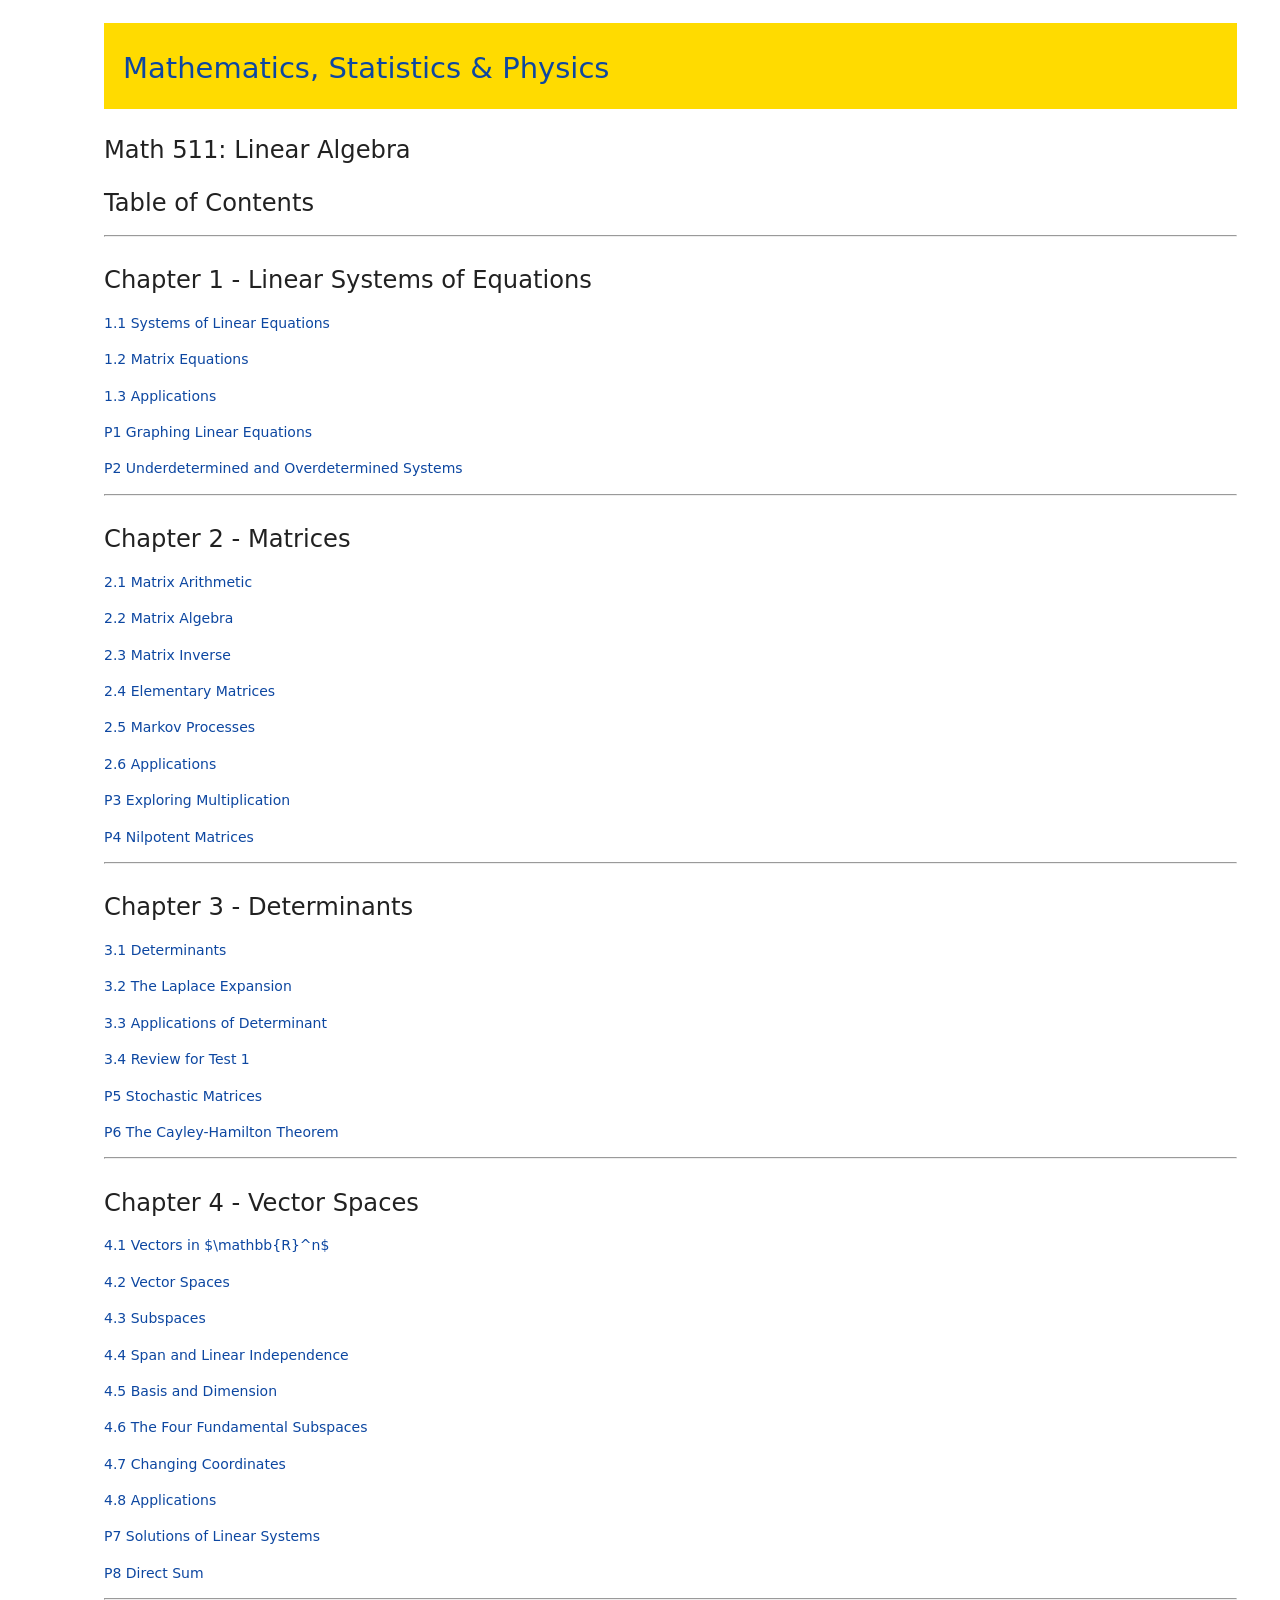
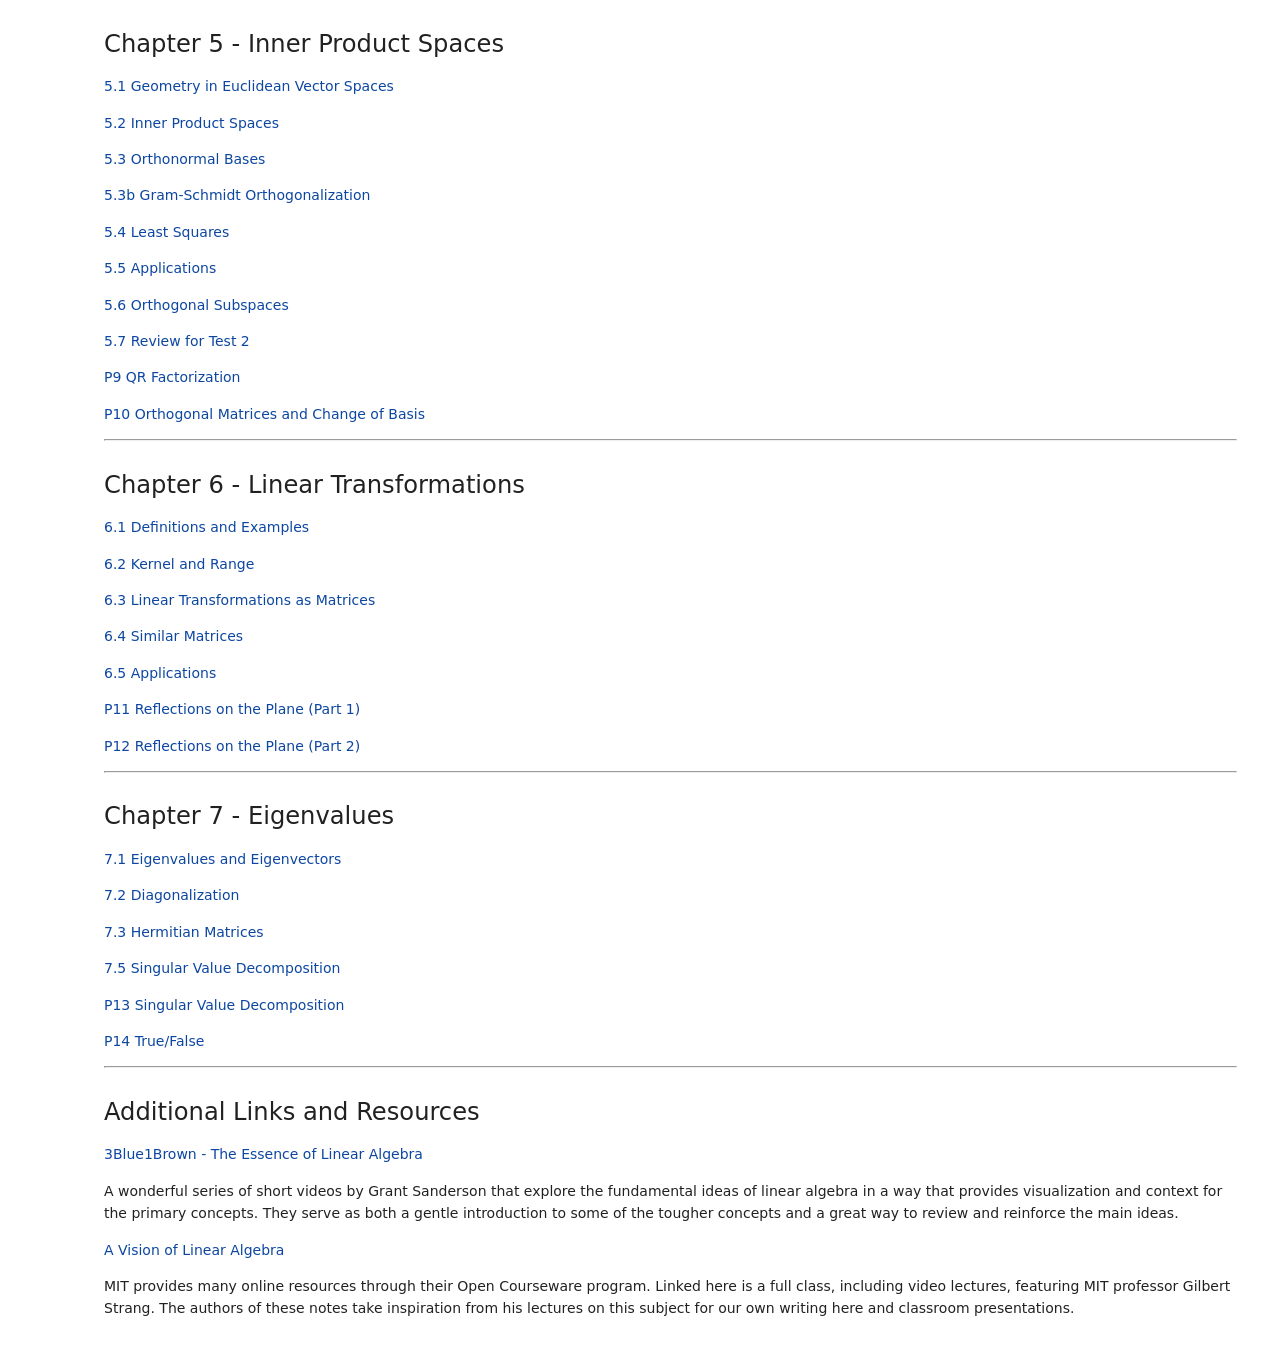
==== index.html @ b537727c "Add rendered table of contents as site landing page" ====
<!DOCTYPE html>

<html lang="en">
<head><meta charset="utf-8"/>
<meta content="width=device-width, initial-scale=1.0" name="viewport"/>
<title>TableOfContents</title><script src="https://cdnjs.cloudflare.com/ajax/libs/require.js/2.1.10/require.min.js"></script>
<link href="https://fonts.googleapis.com/css2?family=Roboto:wght@400;700&amp;family=Titillium+Web:wght@300;400;600;700&amp;display=swap" rel="stylesheet"/>
<style type="text/css">
  /* Gold banner for div.head section markers.
     Color is Shocker Yellow (PANTONE 116C, #FFDB00) from the WSU brand palette. */
  div.head {
    background-color: #FFDB00;
    border-color:     #FFDB00;
    border-left: 5px solid #FFDB00;
    padding: 1em;
  }

  /* Titillium Web for rendered Markdown content. Code stays monospace. */
  .jp-RenderedMarkdown {
    font-family: "Titillium Web", sans-serif;
  }
</style>
<style type="text/css">
    pre { line-height: 125%; }
td.linenos .normal { color: inherit; background-color: transparent; padding-left: 5px; padding-right: 5px; }
span.linenos { color: inherit; background-color: transparent; padding-left: 5px; padding-right: 5px; }
td.linenos .special { color: #000000; background-color: #ffffc0; padding-left: 5px; padding-right: 5px; }
span.linenos.special { color: #000000; background-color: #ffffc0; padding-left: 5px; padding-right: 5px; }
.highlight .hll { background-color: var(--jp-cell-editor-active-background) }
.highlight { background: var(--jp-cell-editor-background); color: var(--jp-mirror-editor-variable-color) }
.highlight .c { color: var(--jp-mirror-editor-comment-color); font-style: italic } /* Comment */
.highlight .err { color: var(--jp-mirror-editor-error-color) } /* Error */
.highlight .k { color: var(--jp-mirror-editor-keyword-color); font-weight: bold } /* Keyword */
.highlight .o { color: var(--jp-mirror-editor-operator-color); font-weight: bold } /* Operator */
.highlight .p { color: var(--jp-mirror-editor-punctuation-color) } /* Punctuation */
.highlight .ch { color: var(--jp-mirror-editor-comment-color); font-style: italic } /* Comment.Hashbang */
.highlight .cm { color: var(--jp-mirror-editor-comment-color); font-style: italic } /* Comment.Multiline */
.highlight .cp { color: var(--jp-mirror-editor-comment-color); font-style: italic } /* Comment.Preproc */
.highlight .cpf { color: var(--jp-mirror-editor-comment-color); font-style: italic } /* Comment.PreprocFile */
.highlight .c1 { color: var(--jp-mirror-editor-comment-color); font-style: italic } /* Comment.Single */
.highlight .cs { color: var(--jp-mirror-editor-comment-color); font-style: italic } /* Comment.Special */
.highlight .kc { color: var(--jp-mirror-editor-keyword-color); font-weight: bold } /* Keyword.Constant */
.highlight .kd { color: var(--jp-mirror-editor-keyword-color); font-weight: bold } /* Keyword.Declaration */
.highlight .kn { color: var(--jp-mirror-editor-keyword-color); font-weight: bold } /* Keyword.Namespace */
.highlight .kp { color: var(--jp-mirror-editor-keyword-color); font-weight: bold } /* Keyword.Pseudo */
.highlight .kr { color: var(--jp-mirror-editor-keyword-color); font-weight: bold } /* Keyword.Reserved */
.highlight .kt { color: var(--jp-mirror-editor-keyword-color); font-weight: bold } /* Keyword.Type */
.highlight .m { color: var(--jp-mirror-editor-number-color) } /* Literal.Number */
.highlight .s { color: var(--jp-mirror-editor-string-color) } /* Literal.String */
.highlight .ow { color: var(--jp-mirror-editor-operator-color); font-weight: bold } /* Operator.Word */
.highlight .pm { color: var(--jp-mirror-editor-punctuation-color) } /* Punctuation.Marker */
.highlight .w { color: var(--jp-mirror-editor-variable-color) } /* Text.Whitespace */
.highlight .mb { color: var(--jp-mirror-editor-number-color) } /* Literal.Number.Bin */
.highlight .mf { color: var(--jp-mirror-editor-number-color) } /* Literal.Number.Float */
.highlight .mh { color: var(--jp-mirror-editor-number-color) } /* Literal.Number.Hex */
.highlight .mi { color: var(--jp-mirror-editor-number-color) } /* Literal.Number.Integer */
.highlight .mo { color: var(--jp-mirror-editor-number-color) } /* Literal.Number.Oct */
.highlight .sa { color: var(--jp-mirror-editor-string-color) } /* Literal.String.Affix */
.highlight .sb { color: var(--jp-mirror-editor-string-color) } /* Literal.String.Backtick */
.highlight .sc { color: var(--jp-mirror-editor-string-color) } /* Literal.String.Char */
.highlight .dl { color: var(--jp-mirror-editor-string-color) } /* Literal.String.Delimiter */
.highlight .sd { color: var(--jp-mirror-editor-string-color) } /* Literal.String.Doc */
.highlight .s2 { color: var(--jp-mirror-editor-string-color) } /* Literal.String.Double */
.highlight .se { color: var(--jp-mirror-editor-string-color) } /* Literal.String.Escape */
.highlight .sh { color: var(--jp-mirror-editor-string-color) } /* Literal.String.Heredoc */
.highlight .si { color: var(--jp-mirror-editor-string-color) } /* Literal.String.Interpol */
.highlight .sx { color: var(--jp-mirror-editor-string-color) } /* Literal.String.Other */
.highlight .sr { color: var(--jp-mirror-editor-string-color) } /* Literal.String.Regex */
.highlight .s1 { color: var(--jp-mirror-editor-string-color) } /* Literal.String.Single */
.highlight .ss { color: var(--jp-mirror-editor-string-color) } /* Literal.String.Symbol */
.highlight .il { color: var(--jp-mirror-editor-number-color) } /* Literal.Number.Integer.Long */
  </style>
<style type="text/css">
    /* WSU Math 511 — JupyterLab customizations.

   Loaded when JupyterLab is launched with --custom-css
   (or with c.LabApp.custom_css = True in jupyter_lab_config.py).

   Replaces the old Jupyter Notebook 5/6 custom.css.
   Authors: William Ingle, with Nathan Thompson.

   Reference: WSU brand standards.
     https://www.wichita.edu/services/strategic_communications/brand_standards/colors_and_fonts.php
*/

/* WSU web fonts (per brand standards). Roboto is imported for future use;
   Titillium Web is applied below to rendered Markdown content. */
@import url("https://fonts.googleapis.com/css2?family=Roboto:wght@400;700&family=Titillium+Web:wght@300;400;600;700&display=swap");

/* Gold banner for div.head section markers in Markdown cells.
   Color is Shocker Yellow (PANTONE 116C, #FFDB00) from the WSU brand palette. */
div.head {
    background-color: #FFDB00;
    border-color:     #FFDB00;
    border-left: 5px solid #FFDB00;
    padding: 1em;
}

/* Use Titillium Web for rendered Markdown text in notebook cells.
   Code cells, the Lab UI chrome, toolbars, and file browser stay in
   Lab's default fonts. */
.jp-RenderedMarkdown {
    font-family: "Titillium Web", sans-serif;
}

  </style>
<style type="text/css">
/*-----------------------------------------------------------------------------
| Copyright (c) Jupyter Development Team.
| Distributed under the terms of the Modified BSD License.
|----------------------------------------------------------------------------*/

/*
 * Mozilla scrollbar styling
 */

/* use standard opaque scrollbars for most nodes */
[data-jp-theme-scrollbars='true'] {
  scrollbar-color: rgb(var(--jp-scrollbar-thumb-color))
    var(--jp-scrollbar-background-color);
}

/* for code nodes, use a transparent style of scrollbar. These selectors
 * will match lower in the tree, and so will override the above */
[data-jp-theme-scrollbars='true'] .CodeMirror-hscrollbar,
[data-jp-theme-scrollbars='true'] .CodeMirror-vscrollbar {
  scrollbar-color: rgba(var(--jp-scrollbar-thumb-color), 0.5) transparent;
}

/* tiny scrollbar */

.jp-scrollbar-tiny {
  scrollbar-color: rgba(var(--jp-scrollbar-thumb-color), 0.5) transparent;
  scrollbar-width: thin;
}

/* tiny scrollbar */

.jp-scrollbar-tiny::-webkit-scrollbar,
.jp-scrollbar-tiny::-webkit-scrollbar-corner {
  background-color: transparent;
  height: 4px;
  width: 4px;
}

.jp-scrollbar-tiny::-webkit-scrollbar-thumb {
  background: rgba(var(--jp-scrollbar-thumb-color), 0.5);
}

.jp-scrollbar-tiny::-webkit-scrollbar-track:horizontal {
  border-left: 0 solid transparent;
  border-right: 0 solid transparent;
}

.jp-scrollbar-tiny::-webkit-scrollbar-track:vertical {
  border-top: 0 solid transparent;
  border-bottom: 0 solid transparent;
}

/*
 * Lumino
 */

.lm-ScrollBar[data-orientation='horizontal'] {
  min-height: 16px;
  max-height: 16px;
  min-width: 45px;
  border-top: 1px solid #a0a0a0;
}

.lm-ScrollBar[data-orientation='vertical'] {
  min-width: 16px;
  max-width: 16px;
  min-height: 45px;
  border-left: 1px solid #a0a0a0;
}

.lm-ScrollBar-button {
  background-color: #f0f0f0;
  background-position: center center;
  min-height: 15px;
  max-height: 15px;
  min-width: 15px;
  max-width: 15px;
}

.lm-ScrollBar-button:hover {
  background-color: #dadada;
}

.lm-ScrollBar-button.lm-mod-active {
  background-color: #cdcdcd;
}

.lm-ScrollBar-track {
  background: #f0f0f0;
}

.lm-ScrollBar-thumb {
  background: #cdcdcd;
}

.lm-ScrollBar-thumb:hover {
  background: #bababa;
}

.lm-ScrollBar-thumb.lm-mod-active {
  background: #a0a0a0;
}

.lm-ScrollBar[data-orientation='horizontal'] .lm-ScrollBar-thumb {
  height: 100%;
  min-width: 15px;
  border-left: 1px solid #a0a0a0;
  border-right: 1px solid #a0a0a0;
}

.lm-ScrollBar[data-orientation='vertical'] .lm-ScrollBar-thumb {
  width: 100%;
  min-height: 15px;
  border-top: 1px solid #a0a0a0;
  border-bottom: 1px solid #a0a0a0;
}

.lm-ScrollBar[data-orientation='horizontal']
  .lm-ScrollBar-button[data-action='decrement'] {
  background-image: var(--jp-icon-caret-left);
  background-size: 17px;
}

.lm-ScrollBar[data-orientation='horizontal']
  .lm-ScrollBar-button[data-action='increment'] {
  background-image: var(--jp-icon-caret-right);
  background-size: 17px;
}

.lm-ScrollBar[data-orientation='vertical']
  .lm-ScrollBar-button[data-action='decrement'] {
  background-image: var(--jp-icon-caret-up);
  background-size: 17px;
}

.lm-ScrollBar[data-orientation='vertical']
  .lm-ScrollBar-button[data-action='increment'] {
  background-image: var(--jp-icon-caret-down);
  background-size: 17px;
}

/*
 * Copyright (c) Jupyter Development Team.
 * Distributed under the terms of the Modified BSD License.
 */

/*-----------------------------------------------------------------------------
| Copyright (c) Jupyter Development Team.
| Copyright (c) 2014-2017, PhosphorJS Contributors
|
| Distributed under the terms of the BSD 3-Clause License.
|
| The full license is in the file LICENSE, distributed with this software.
|----------------------------------------------------------------------------*/

.lm-Widget {
  box-sizing: border-box;
  position: relative;
  overflow: hidden;
}

.lm-Widget.lm-mod-hidden {
  display: none !important;
}

/*
 * Copyright (c) Jupyter Development Team.
 * Distributed under the terms of the Modified BSD License.
 */

.lm-AccordionPanel[data-orientation='horizontal'] > .lm-AccordionPanel-title {
  /* Title is rotated for horizontal accordion panel using CSS */
  display: block;
  transform-origin: top left;
  transform: rotate(-90deg) translate(-100%);
}

/*
 * Copyright (c) Jupyter Development Team.
 * Distributed under the terms of the Modified BSD License.
 */

/*-----------------------------------------------------------------------------
| Copyright (c) Jupyter Development Team.
| Copyright (c) 2014-2017, PhosphorJS Contributors
|
| Distributed under the terms of the BSD 3-Clause License.
|
| The full license is in the file LICENSE, distributed with this software.
|----------------------------------------------------------------------------*/

.lm-CommandPalette {
  display: flex;
  flex-direction: column;
  -webkit-user-select: none;
  -moz-user-select: none;
  -ms-user-select: none;
  user-select: none;
}

.lm-CommandPalette-search {
  flex: 0 0 auto;
}

.lm-CommandPalette-content {
  flex: 1 1 auto;
  margin: 0;
  padding: 0;
  min-height: 0;
  overflow: auto;
  list-style-type: none;
}

.lm-CommandPalette-header {
  overflow: hidden;
  white-space: nowrap;
  text-overflow: ellipsis;
}

.lm-CommandPalette-item {
  display: flex;
  flex-direction: row;
}

.lm-CommandPalette-itemIcon {
  flex: 0 0 auto;
}

.lm-CommandPalette-itemContent {
  flex: 1 1 auto;
  overflow: hidden;
}

.lm-CommandPalette-itemShortcut {
  flex: 0 0 auto;
}

.lm-CommandPalette-itemLabel {
  overflow: hidden;
  white-space: nowrap;
  text-overflow: ellipsis;
}

.lm-close-icon {
  border: 1px solid transparent;
  background-color: transparent;
  position: absolute;
  z-index: 1;
  right: 3%;
  top: 0;
  bottom: 0;
  margin: auto;
  padding: 7px 0;
  display: none;
  vertical-align: middle;
  outline: 0;
  cursor: pointer;
}
.lm-close-icon:after {
  content: 'X';
  display: block;
  width: 15px;
  height: 15px;
  text-align: center;
  color: #000;
  font-weight: normal;
  font-size: 12px;
  cursor: pointer;
}

/*
 * Copyright (c) Jupyter Development Team.
 * Distributed under the terms of the Modified BSD License.
 */

/*-----------------------------------------------------------------------------
| Copyright (c) Jupyter Development Team.
| Copyright (c) 2014-2017, PhosphorJS Contributors
|
| Distributed under the terms of the BSD 3-Clause License.
|
| The full license is in the file LICENSE, distributed with this software.
|----------------------------------------------------------------------------*/

.lm-DockPanel {
  z-index: 0;
}

.lm-DockPanel-widget {
  z-index: 0;
}

.lm-DockPanel-tabBar {
  z-index: 1;
}

.lm-DockPanel-handle {
  z-index: 2;
}

.lm-DockPanel-handle.lm-mod-hidden {
  display: none !important;
}

.lm-DockPanel-handle:after {
  position: absolute;
  top: 0;
  left: 0;
  width: 100%;
  height: 100%;
  content: '';
}

.lm-DockPanel-handle[data-orientation='horizontal'] {
  cursor: ew-resize;
}

.lm-DockPanel-handle[data-orientation='vertical'] {
  cursor: ns-resize;
}

.lm-DockPanel-handle[data-orientation='horizontal']:after {
  left: 50%;
  min-width: 8px;
  transform: translateX(-50%);
}

.lm-DockPanel-handle[data-orientation='vertical']:after {
  top: 50%;
  min-height: 8px;
  transform: translateY(-50%);
}

.lm-DockPanel-overlay {
  z-index: 3;
  box-sizing: border-box;
  pointer-events: none;
}

.lm-DockPanel-overlay.lm-mod-hidden {
  display: none !important;
}

/*
 * Copyright (c) Jupyter Development Team.
 * Distributed under the terms of the Modified BSD License.
 */

/*-----------------------------------------------------------------------------
| Copyright (c) Jupyter Development Team.
| Copyright (c) 2014-2017, PhosphorJS Contributors
|
| Distributed under the terms of the BSD 3-Clause License.
|
| The full license is in the file LICENSE, distributed with this software.
|----------------------------------------------------------------------------*/

.lm-Menu {
  z-index: 10000;
  position: absolute;
  white-space: nowrap;
  overflow-x: hidden;
  overflow-y: auto;
  outline: none;
  -webkit-user-select: none;
  -moz-user-select: none;
  -ms-user-select: none;
  user-select: none;
}

.lm-Menu-content {
  margin: 0;
  padding: 0;
  display: table;
  list-style-type: none;
}

.lm-Menu-item {
  display: table-row;
}

.lm-Menu-item.lm-mod-hidden,
.lm-Menu-item.lm-mod-collapsed {
  display: none !important;
}

.lm-Menu-itemIcon,
.lm-Menu-itemSubmenuIcon {
  display: table-cell;
  text-align: center;
}

.lm-Menu-itemLabel {
  display: table-cell;
  text-align: left;
}

.lm-Menu-itemShortcut {
  display: table-cell;
  text-align: right;
}

/*
 * Copyright (c) Jupyter Development Team.
 * Distributed under the terms of the Modified BSD License.
 */

/*-----------------------------------------------------------------------------
| Copyright (c) Jupyter Development Team.
| Copyright (c) 2014-2017, PhosphorJS Contributors
|
| Distributed under the terms of the BSD 3-Clause License.
|
| The full license is in the file LICENSE, distributed with this software.
|----------------------------------------------------------------------------*/

.lm-MenuBar {
  outline: none;
  -webkit-user-select: none;
  -moz-user-select: none;
  -ms-user-select: none;
  user-select: none;
}

.lm-MenuBar-content {
  margin: 0;
  padding: 0;
  display: flex;
  flex-direction: row;
  list-style-type: none;
}

.lm-MenuBar-item {
  box-sizing: border-box;
}

.lm-MenuBar-itemIcon,
.lm-MenuBar-itemLabel {
  display: inline-block;
}

/*
 * Copyright (c) Jupyter Development Team.
 * Distributed under the terms of the Modified BSD License.
 */

/*-----------------------------------------------------------------------------
| Copyright (c) Jupyter Development Team.
| Copyright (c) 2014-2017, PhosphorJS Contributors
|
| Distributed under the terms of the BSD 3-Clause License.
|
| The full license is in the file LICENSE, distributed with this software.
|----------------------------------------------------------------------------*/

.lm-ScrollBar {
  display: flex;
  -webkit-user-select: none;
  -moz-user-select: none;
  -ms-user-select: none;
  user-select: none;
}

.lm-ScrollBar[data-orientation='horizontal'] {
  flex-direction: row;
}

.lm-ScrollBar[data-orientation='vertical'] {
  flex-direction: column;
}

.lm-ScrollBar-button {
  box-sizing: border-box;
  flex: 0 0 auto;
}

.lm-ScrollBar-track {
  box-sizing: border-box;
  position: relative;
  overflow: hidden;
  flex: 1 1 auto;
}

.lm-ScrollBar-thumb {
  box-sizing: border-box;
  position: absolute;
}

/*
 * Copyright (c) Jupyter Development Team.
 * Distributed under the terms of the Modified BSD License.
 */

/*-----------------------------------------------------------------------------
| Copyright (c) Jupyter Development Team.
| Copyright (c) 2014-2017, PhosphorJS Contributors
|
| Distributed under the terms of the BSD 3-Clause License.
|
| The full license is in the file LICENSE, distributed with this software.
|----------------------------------------------------------------------------*/

.lm-SplitPanel-child {
  z-index: 0;
}

.lm-SplitPanel-handle {
  z-index: 1;
}

.lm-SplitPanel-handle.lm-mod-hidden {
  display: none !important;
}

.lm-SplitPanel-handle:after {
  position: absolute;
  top: 0;
  left: 0;
  width: 100%;
  height: 100%;
  content: '';
}

.lm-SplitPanel[data-orientation='horizontal'] > .lm-SplitPanel-handle {
  cursor: ew-resize;
}

.lm-SplitPanel[data-orientation='vertical'] > .lm-SplitPanel-handle {
  cursor: ns-resize;
}

.lm-SplitPanel[data-orientation='horizontal'] > .lm-SplitPanel-handle:after {
  left: 50%;
  min-width: 8px;
  transform: translateX(-50%);
}

.lm-SplitPanel[data-orientation='vertical'] > .lm-SplitPanel-handle:after {
  top: 50%;
  min-height: 8px;
  transform: translateY(-50%);
}

/*
 * Copyright (c) Jupyter Development Team.
 * Distributed under the terms of the Modified BSD License.
 */

/*-----------------------------------------------------------------------------
| Copyright (c) Jupyter Development Team.
| Copyright (c) 2014-2017, PhosphorJS Contributors
|
| Distributed under the terms of the BSD 3-Clause License.
|
| The full license is in the file LICENSE, distributed with this software.
|----------------------------------------------------------------------------*/

.lm-TabBar {
  display: flex;
  -webkit-user-select: none;
  -moz-user-select: none;
  -ms-user-select: none;
  user-select: none;
}

.lm-TabBar[data-orientation='horizontal'] {
  flex-direction: row;
  align-items: flex-end;
}

.lm-TabBar[data-orientation='vertical'] {
  flex-direction: column;
  align-items: flex-end;
}

.lm-TabBar-content {
  margin: 0;
  padding: 0;
  display: flex;
  flex: 1 1 auto;
  list-style-type: none;
}

.lm-TabBar[data-orientation='horizontal'] > .lm-TabBar-content {
  flex-direction: row;
}

.lm-TabBar[data-orientation='vertical'] > .lm-TabBar-content {
  flex-direction: column;
}

.lm-TabBar-tab {
  display: flex;
  flex-direction: row;
  box-sizing: border-box;
  overflow: hidden;
  touch-action: none; /* Disable native Drag/Drop */
}

.lm-TabBar-tabIcon,
.lm-TabBar-tabCloseIcon {
  flex: 0 0 auto;
}

.lm-TabBar-tabLabel {
  flex: 1 1 auto;
  overflow: hidden;
  white-space: nowrap;
}

.lm-TabBar-tabInput {
  user-select: all;
  width: 100%;
  box-sizing: border-box;
}

.lm-TabBar-tab.lm-mod-hidden {
  display: none !important;
}

.lm-TabBar-addButton.lm-mod-hidden {
  display: none !important;
}

.lm-TabBar.lm-mod-dragging .lm-TabBar-tab {
  position: relative;
}

.lm-TabBar.lm-mod-dragging[data-orientation='horizontal'] .lm-TabBar-tab {
  left: 0;
  transition: left 150ms ease;
}

.lm-TabBar.lm-mod-dragging[data-orientation='vertical'] .lm-TabBar-tab {
  top: 0;
  transition: top 150ms ease;
}

.lm-TabBar.lm-mod-dragging .lm-TabBar-tab.lm-mod-dragging {
  transition: none;
}

.lm-TabBar-tabLabel .lm-TabBar-tabInput {
  user-select: all;
  width: 100%;
  box-sizing: border-box;
  background: inherit;
}

/*
 * Copyright (c) Jupyter Development Team.
 * Distributed under the terms of the Modified BSD License.
 */

/*-----------------------------------------------------------------------------
| Copyright (c) Jupyter Development Team.
| Copyright (c) 2014-2017, PhosphorJS Contributors
|
| Distributed under the terms of the BSD 3-Clause License.
|
| The full license is in the file LICENSE, distributed with this software.
|----------------------------------------------------------------------------*/

.lm-TabPanel-tabBar {
  z-index: 1;
}

.lm-TabPanel-stackedPanel {
  z-index: 0;
}

/*
 * Copyright (c) Jupyter Development Team.
 * Distributed under the terms of the Modified BSD License.
 */

/*-----------------------------------------------------------------------------
| Copyright (c) Jupyter Development Team.
| Copyright (c) 2014-2017, PhosphorJS Contributors
|
| Distributed under the terms of the BSD 3-Clause License.
|
| The full license is in the file LICENSE, distributed with this software.
|----------------------------------------------------------------------------*/

/*-----------------------------------------------------------------------------
| Copyright (c) Jupyter Development Team.
| Distributed under the terms of the Modified BSD License.
|----------------------------------------------------------------------------*/

.jp-Collapse {
  display: flex;
  flex-direction: column;
  align-items: stretch;
}

.jp-Collapse-header {
  padding: 1px 12px;
  background-color: var(--jp-layout-color1);
  border-bottom: solid var(--jp-border-width) var(--jp-border-color2);
  color: var(--jp-ui-font-color1);
  cursor: pointer;
  display: flex;
  align-items: center;
  font-size: var(--jp-ui-font-size0);
  font-weight: 600;
  text-transform: uppercase;
  user-select: none;
}

.jp-Collapser-icon {
  height: 16px;
}

.jp-Collapse-header-collapsed .jp-Collapser-icon {
  transform: rotate(-90deg);
  margin: auto 0;
}

.jp-Collapser-title {
  line-height: 25px;
}

.jp-Collapse-contents {
  padding: 0 12px;
  background-color: var(--jp-layout-color1);
  color: var(--jp-ui-font-color1);
  overflow: auto;
}

/*-----------------------------------------------------------------------------
| Copyright (c) Jupyter Development Team.
| Distributed under the terms of the Modified BSD License.
|----------------------------------------------------------------------------*/

/* This file was auto-generated by ensureUiComponents() in @jupyterlab/buildutils */

/**
 * (DEPRECATED) Support for consuming icons as CSS background images
 */

/* Icons urls */

:root {
  --jp-icon-add-above: url([data-uri]);
  --jp-icon-add-below: url([data-uri]);
  --jp-icon-add: url([data-uri]);
  --jp-icon-bell: url([data-uri]);
  --jp-icon-bug-dot: url([data-uri]);
  --jp-icon-bug: url([data-uri]);
  --jp-icon-build: url([data-uri]);
  --jp-icon-caret-down-empty-thin: url([data-uri]);
  --jp-icon-caret-down-empty: url([data-uri]);
  --jp-icon-caret-down: url([data-uri]);
  --jp-icon-caret-left: url([data-uri]);
  --jp-icon-caret-right: url([data-uri]);
  --jp-icon-caret-up-empty-thin: url([data-uri]);
  --jp-icon-caret-up: url([data-uri]);
  --jp-icon-case-sensitive: url([data-uri]);
  --jp-icon-check: url([data-uri]);
  --jp-icon-circle-empty: url([data-uri]);
  --jp-icon-circle: url([data-uri]);
  --jp-icon-clear: url([data-uri]);
  --jp-icon-close: url([data-uri]);
  --jp-icon-code-check: url([data-uri]);
  --jp-icon-code: url([data-uri]);
  --jp-icon-collapse-all: url([data-uri]);
  --jp-icon-console: url([data-uri]);
  --jp-icon-copy: url([data-uri]);
  --jp-icon-copyright: url([data-uri]);
  --jp-icon-cut: url([data-uri]);
  --jp-icon-delete: url([data-uri]);
  --jp-icon-download: url([data-uri]);
  --jp-icon-duplicate: url([data-uri]);
  --jp-icon-edit: url([data-uri]);
  --jp-icon-ellipses: url([data-uri]);
  --jp-icon-error: url([data-uri]);
  --jp-icon-expand-all: url([data-uri]);
  --jp-icon-extension: url([data-uri]);
  --jp-icon-fast-forward: url([data-uri]);
  --jp-icon-file-upload: url([data-uri]);
  --jp-icon-file: url([data-uri]);
  --jp-icon-filter-dot: url([data-uri]);
  --jp-icon-filter-list: url([data-uri]);
  --jp-icon-filter: url([data-uri]);
  --jp-icon-folder-favorite: url([data-uri]);
  --jp-icon-folder: url([data-uri]);
  --jp-icon-home: url([data-uri]);
  --jp-icon-html5: url([data-uri]);
  --jp-icon-image: url([data-uri]);
  --jp-icon-info: url([data-uri]);
  --jp-icon-inspector: url([data-uri]);
  --jp-icon-json: url([data-uri]);
  --jp-icon-julia: url([data-uri]);
  --jp-icon-jupyter-favicon: url([data-uri]);
  --jp-icon-jupyter: url([data-uri]);
  --jp-icon-jupyterlab-wordmark: url([data-uri]);
  --jp-icon-kernel: url([data-uri]);
  --jp-icon-keyboard: url([data-uri]);
  --jp-icon-launch: url([data-uri]);
  --jp-icon-launcher: url([data-uri]);
  --jp-icon-line-form: url([data-uri]);
  --jp-icon-link: url([data-uri]);
  --jp-icon-list: url([data-uri]);
  --jp-icon-markdown: url([data-uri]);
  --jp-icon-move-down: url([data-uri]);
  --jp-icon-move-up: url([data-uri]);
  --jp-icon-new-folder: url([data-uri]);
  --jp-icon-not-trusted: url([data-uri]);
  --jp-icon-notebook: url([data-uri]);
  --jp-icon-numbering: url([data-uri]);
  --jp-icon-offline-bolt: url([data-uri]);
  --jp-icon-palette: url([data-uri]);
  --jp-icon-paste: url([data-uri]);
  --jp-icon-pdf: url([data-uri]);
  --jp-icon-python: url([data-uri]);
  --jp-icon-r-kernel: url([data-uri]);
  --jp-icon-react: url([data-uri]);
  --jp-icon-redo: url([data-uri]);
  --jp-icon-refresh: url([data-uri]);
  --jp-icon-regex: url([data-uri]);
  --jp-icon-run: url([data-uri]);
  --jp-icon-running: url([data-uri]);
  --jp-icon-save: url([data-uri]);
  --jp-icon-search: url([data-uri]);
  --jp-icon-settings: url([data-uri]);
  --jp-icon-share: url([data-uri]);
  --jp-icon-spreadsheet: url([data-uri]);
  --jp-icon-stop: url([data-uri]);
  --jp-icon-tab: url([data-uri]);
  --jp-icon-table-rows: url([data-uri]);
  --jp-icon-tag: url([data-uri]);
  --jp-icon-terminal: url([data-uri]);
  --jp-icon-text-editor: url([data-uri]);
  --jp-icon-toc: url([data-uri]);
  --jp-icon-tree-view: url([data-uri]);
  --jp-icon-trusted: url([data-uri]);
  --jp-icon-undo: url([data-uri]);
  --jp-icon-user: url([data-uri]);
  --jp-icon-users: url([data-uri]);
  --jp-icon-vega: url([data-uri]);
  --jp-icon-word: url([data-uri]);
  --jp-icon-yaml: url([data-uri]);
}

/* Icon CSS class declarations */

.jp-AddAboveIcon {
  background-image: var(--jp-icon-add-above);
}

.jp-AddBelowIcon {
  background-image: var(--jp-icon-add-below);
}

.jp-AddIcon {
  background-image: var(--jp-icon-add);
}

.jp-BellIcon {
  background-image: var(--jp-icon-bell);
}

.jp-BugDotIcon {
  background-image: var(--jp-icon-bug-dot);
}

.jp-BugIcon {
  background-image: var(--jp-icon-bug);
}

.jp-BuildIcon {
  background-image: var(--jp-icon-build);
}

.jp-CaretDownEmptyIcon {
  background-image: var(--jp-icon-caret-down-empty);
}

.jp-CaretDownEmptyThinIcon {
  background-image: var(--jp-icon-caret-down-empty-thin);
}

.jp-CaretDownIcon {
  background-image: var(--jp-icon-caret-down);
}

.jp-CaretLeftIcon {
  background-image: var(--jp-icon-caret-left);
}

.jp-CaretRightIcon {
  background-image: var(--jp-icon-caret-right);
}

.jp-CaretUpEmptyThinIcon {
  background-image: var(--jp-icon-caret-up-empty-thin);
}

.jp-CaretUpIcon {
  background-image: var(--jp-icon-caret-up);
}

.jp-CaseSensitiveIcon {
  background-image: var(--jp-icon-case-sensitive);
}

.jp-CheckIcon {
  background-image: var(--jp-icon-check);
}

.jp-CircleEmptyIcon {
  background-image: var(--jp-icon-circle-empty);
}

.jp-CircleIcon {
  background-image: var(--jp-icon-circle);
}

.jp-ClearIcon {
  background-image: var(--jp-icon-clear);
}

.jp-CloseIcon {
  background-image: var(--jp-icon-close);
}

.jp-CodeCheckIcon {
  background-image: var(--jp-icon-code-check);
}

.jp-CodeIcon {
  background-image: var(--jp-icon-code);
}

.jp-CollapseAllIcon {
  background-image: var(--jp-icon-collapse-all);
}

.jp-ConsoleIcon {
  background-image: var(--jp-icon-console);
}

.jp-CopyIcon {
  background-image: var(--jp-icon-copy);
}

.jp-CopyrightIcon {
  background-image: var(--jp-icon-copyright);
}

.jp-CutIcon {
  background-image: var(--jp-icon-cut);
}

.jp-DeleteIcon {
  background-image: var(--jp-icon-delete);
}

.jp-DownloadIcon {
  background-image: var(--jp-icon-download);
}

.jp-DuplicateIcon {
  background-image: var(--jp-icon-duplicate);
}

.jp-EditIcon {
  background-image: var(--jp-icon-edit);
}

.jp-EllipsesIcon {
  background-image: var(--jp-icon-ellipses);
}

.jp-ErrorIcon {
  background-image: var(--jp-icon-error);
}

.jp-ExpandAllIcon {
  background-image: var(--jp-icon-expand-all);
}

.jp-ExtensionIcon {
  background-image: var(--jp-icon-extension);
}

.jp-FastForwardIcon {
  background-image: var(--jp-icon-fast-forward);
}

.jp-FileIcon {
  background-image: var(--jp-icon-file);
}

.jp-FileUploadIcon {
  background-image: var(--jp-icon-file-upload);
}

.jp-FilterDotIcon {
  background-image: var(--jp-icon-filter-dot);
}

.jp-FilterIcon {
  background-image: var(--jp-icon-filter);
}

.jp-FilterListIcon {
  background-image: var(--jp-icon-filter-list);
}

.jp-FolderFavoriteIcon {
  background-image: var(--jp-icon-folder-favorite);
}

.jp-FolderIcon {
  background-image: var(--jp-icon-folder);
}

.jp-HomeIcon {
  background-image: var(--jp-icon-home);
}

.jp-Html5Icon {
  background-image: var(--jp-icon-html5);
}

.jp-ImageIcon {
  background-image: var(--jp-icon-image);
}

.jp-InfoIcon {
  background-image: var(--jp-icon-info);
}

.jp-InspectorIcon {
  background-image: var(--jp-icon-inspector);
}

.jp-JsonIcon {
  background-image: var(--jp-icon-json);
}

.jp-JuliaIcon {
  background-image: var(--jp-icon-julia);
}

.jp-JupyterFaviconIcon {
  background-image: var(--jp-icon-jupyter-favicon);
}

.jp-JupyterIcon {
  background-image: var(--jp-icon-jupyter);
}

.jp-JupyterlabWordmarkIcon {
  background-image: var(--jp-icon-jupyterlab-wordmark);
}

.jp-KernelIcon {
  background-image: var(--jp-icon-kernel);
}

.jp-KeyboardIcon {
  background-image: var(--jp-icon-keyboard);
}

.jp-LaunchIcon {
  background-image: var(--jp-icon-launch);
}

.jp-LauncherIcon {
  background-image: var(--jp-icon-launcher);
}

.jp-LineFormIcon {
  background-image: var(--jp-icon-line-form);
}

.jp-LinkIcon {
  background-image: var(--jp-icon-link);
}

.jp-ListIcon {
  background-image: var(--jp-icon-list);
}

.jp-MarkdownIcon {
  background-image: var(--jp-icon-markdown);
}

.jp-MoveDownIcon {
  background-image: var(--jp-icon-move-down);
}

.jp-MoveUpIcon {
  background-image: var(--jp-icon-move-up);
}

.jp-NewFolderIcon {
  background-image: var(--jp-icon-new-folder);
}

.jp-NotTrustedIcon {
  background-image: var(--jp-icon-not-trusted);
}

.jp-NotebookIcon {
  background-image: var(--jp-icon-notebook);
}

.jp-NumberingIcon {
  background-image: var(--jp-icon-numbering);
}

.jp-OfflineBoltIcon {
  background-image: var(--jp-icon-offline-bolt);
}

.jp-PaletteIcon {
  background-image: var(--jp-icon-palette);
}

.jp-PasteIcon {
  background-image: var(--jp-icon-paste);
}

.jp-PdfIcon {
  background-image: var(--jp-icon-pdf);
}

.jp-PythonIcon {
  background-image: var(--jp-icon-python);
}

.jp-RKernelIcon {
  background-image: var(--jp-icon-r-kernel);
}

.jp-ReactIcon {
  background-image: var(--jp-icon-react);
}

.jp-RedoIcon {
  background-image: var(--jp-icon-redo);
}

.jp-RefreshIcon {
  background-image: var(--jp-icon-refresh);
}

.jp-RegexIcon {
  background-image: var(--jp-icon-regex);
}

.jp-RunIcon {
  background-image: var(--jp-icon-run);
}

.jp-RunningIcon {
  background-image: var(--jp-icon-running);
}

.jp-SaveIcon {
  background-image: var(--jp-icon-save);
}

.jp-SearchIcon {
  background-image: var(--jp-icon-search);
}

.jp-SettingsIcon {
  background-image: var(--jp-icon-settings);
}

.jp-ShareIcon {
  background-image: var(--jp-icon-share);
}

.jp-SpreadsheetIcon {
  background-image: var(--jp-icon-spreadsheet);
}

.jp-StopIcon {
  background-image: var(--jp-icon-stop);
}

.jp-TabIcon {
  background-image: var(--jp-icon-tab);
}

.jp-TableRowsIcon {
  background-image: var(--jp-icon-table-rows);
}

.jp-TagIcon {
  background-image: var(--jp-icon-tag);
}

.jp-TerminalIcon {
  background-image: var(--jp-icon-terminal);
}

.jp-TextEditorIcon {
  background-image: var(--jp-icon-text-editor);
}

.jp-TocIcon {
  background-image: var(--jp-icon-toc);
}

.jp-TreeViewIcon {
  background-image: var(--jp-icon-tree-view);
}

.jp-TrustedIcon {
  background-image: var(--jp-icon-trusted);
}

.jp-UndoIcon {
  background-image: var(--jp-icon-undo);
}

.jp-UserIcon {
  background-image: var(--jp-icon-user);
}

.jp-UsersIcon {
  background-image: var(--jp-icon-users);
}

.jp-VegaIcon {
  background-image: var(--jp-icon-vega);
}

.jp-WordIcon {
  background-image: var(--jp-icon-word);
}

.jp-YamlIcon {
  background-image: var(--jp-icon-yaml);
}

/*-----------------------------------------------------------------------------
| Copyright (c) Jupyter Development Team.
| Distributed under the terms of the Modified BSD License.
|----------------------------------------------------------------------------*/

/**
 * (DEPRECATED) Support for consuming icons as CSS background images
 */

.jp-Icon,
.jp-MaterialIcon {
  background-position: center;
  background-repeat: no-repeat;
  background-size: 16px;
  min-width: 16px;
  min-height: 16px;
}

.jp-Icon-cover {
  background-position: center;
  background-repeat: no-repeat;
  background-size: cover;
}

/**
 * (DEPRECATED) Support for specific CSS icon sizes
 */

.jp-Icon-16 {
  background-size: 16px;
  min-width: 16px;
  min-height: 16px;
}

.jp-Icon-18 {
  background-size: 18px;
  min-width: 18px;
  min-height: 18px;
}

.jp-Icon-20 {
  background-size: 20px;
  min-width: 20px;
  min-height: 20px;
}

/*-----------------------------------------------------------------------------
| Copyright (c) Jupyter Development Team.
| Distributed under the terms of the Modified BSD License.
|----------------------------------------------------------------------------*/

.lm-TabBar .lm-TabBar-addButton {
  align-items: center;
  display: flex;
  padding: 4px;
  padding-bottom: 5px;
  margin-right: 1px;
  background-color: var(--jp-layout-color2);
}

.lm-TabBar .lm-TabBar-addButton:hover {
  background-color: var(--jp-layout-color1);
}

.lm-DockPanel-tabBar .lm-TabBar-tab {
  width: var(--jp-private-horizontal-tab-width);
}

.lm-DockPanel-tabBar .lm-TabBar-content {
  flex: unset;
}

.lm-DockPanel-tabBar[data-orientation='horizontal'] {
  flex: 1 1 auto;
}

/*-----------------------------------------------------------------------------
| Copyright (c) Jupyter Development Team.
| Distributed under the terms of the Modified BSD License.
|----------------------------------------------------------------------------*/

/**
 * Support for icons as inline SVG HTMLElements
 */

/* recolor the primary elements of an icon */
.jp-icon0[fill] {
  fill: var(--jp-inverse-layout-color0);
}

.jp-icon1[fill] {
  fill: var(--jp-inverse-layout-color1);
}

.jp-icon2[fill] {
  fill: var(--jp-inverse-layout-color2);
}

.jp-icon3[fill] {
  fill: var(--jp-inverse-layout-color3);
}

.jp-icon4[fill] {
  fill: var(--jp-inverse-layout-color4);
}

.jp-icon0[stroke] {
  stroke: var(--jp-inverse-layout-color0);
}

.jp-icon1[stroke] {
  stroke: var(--jp-inverse-layout-color1);
}

.jp-icon2[stroke] {
  stroke: var(--jp-inverse-layout-color2);
}

.jp-icon3[stroke] {
  stroke: var(--jp-inverse-layout-color3);
}

.jp-icon4[stroke] {
  stroke: var(--jp-inverse-layout-color4);
}

/* recolor the accent elements of an icon */
.jp-icon-accent0[fill] {
  fill: var(--jp-layout-color0);
}

.jp-icon-accent1[fill] {
  fill: var(--jp-layout-color1);
}

.jp-icon-accent2[fill] {
  fill: var(--jp-layout-color2);
}

.jp-icon-accent3[fill] {
  fill: var(--jp-layout-color3);
}

.jp-icon-accent4[fill] {
  fill: var(--jp-layout-color4);
}

.jp-icon-accent0[stroke] {
  stroke: var(--jp-layout-color0);
}

.jp-icon-accent1[stroke] {
  stroke: var(--jp-layout-color1);
}

.jp-icon-accent2[stroke] {
  stroke: var(--jp-layout-color2);
}

.jp-icon-accent3[stroke] {
  stroke: var(--jp-layout-color3);
}

.jp-icon-accent4[stroke] {
  stroke: var(--jp-layout-color4);
}

/* set the color of an icon to transparent */
.jp-icon-none[fill] {
  fill: none;
}

.jp-icon-none[stroke] {
  stroke: none;
}

/* brand icon colors. Same for light and dark */
.jp-icon-brand0[fill] {
  fill: var(--jp-brand-color0);
}

.jp-icon-brand1[fill] {
  fill: var(--jp-brand-color1);
}

.jp-icon-brand2[fill] {
  fill: var(--jp-brand-color2);
}

.jp-icon-brand3[fill] {
  fill: var(--jp-brand-color3);
}

.jp-icon-brand4[fill] {
  fill: var(--jp-brand-color4);
}

.jp-icon-brand0[stroke] {
  stroke: var(--jp-brand-color0);
}

.jp-icon-brand1[stroke] {
  stroke: var(--jp-brand-color1);
}

.jp-icon-brand2[stroke] {
  stroke: var(--jp-brand-color2);
}

.jp-icon-brand3[stroke] {
  stroke: var(--jp-brand-color3);
}

.jp-icon-brand4[stroke] {
  stroke: var(--jp-brand-color4);
}

/* warn icon colors. Same for light and dark */
.jp-icon-warn0[fill] {
  fill: var(--jp-warn-color0);
}

.jp-icon-warn1[fill] {
  fill: var(--jp-warn-color1);
}

.jp-icon-warn2[fill] {
  fill: var(--jp-warn-color2);
}

.jp-icon-warn3[fill] {
  fill: var(--jp-warn-color3);
}

.jp-icon-warn0[stroke] {
  stroke: var(--jp-warn-color0);
}

.jp-icon-warn1[stroke] {
  stroke: var(--jp-warn-color1);
}

.jp-icon-warn2[stroke] {
  stroke: var(--jp-warn-color2);
}

.jp-icon-warn3[stroke] {
  stroke: var(--jp-warn-color3);
}

/* icon colors that contrast well with each other and most backgrounds */
.jp-icon-contrast0[fill] {
  fill: var(--jp-icon-contrast-color0);
}

.jp-icon-contrast1[fill] {
  fill: var(--jp-icon-contrast-color1);
}

.jp-icon-contrast2[fill] {
  fill: var(--jp-icon-contrast-color2);
}

.jp-icon-contrast3[fill] {
  fill: var(--jp-icon-contrast-color3);
}

.jp-icon-contrast0[stroke] {
  stroke: var(--jp-icon-contrast-color0);
}

.jp-icon-contrast1[stroke] {
  stroke: var(--jp-icon-contrast-color1);
}

.jp-icon-contrast2[stroke] {
  stroke: var(--jp-icon-contrast-color2);
}

.jp-icon-contrast3[stroke] {
  stroke: var(--jp-icon-contrast-color3);
}

.jp-icon-dot[fill] {
  fill: var(--jp-warn-color0);
}

.jp-jupyter-icon-color[fill] {
  fill: var(--jp-jupyter-icon-color, var(--jp-warn-color0));
}

.jp-notebook-icon-color[fill] {
  fill: var(--jp-notebook-icon-color, var(--jp-warn-color0));
}

.jp-json-icon-color[fill] {
  fill: var(--jp-json-icon-color, var(--jp-warn-color1));
}

.jp-console-icon-color[fill] {
  fill: var(--jp-console-icon-color, white);
}

.jp-console-icon-background-color[fill] {
  fill: var(--jp-console-icon-background-color, var(--jp-brand-color1));
}

.jp-terminal-icon-color[fill] {
  fill: var(--jp-terminal-icon-color, var(--jp-layout-color2));
}

.jp-terminal-icon-background-color[fill] {
  fill: var(
    --jp-terminal-icon-background-color,
    var(--jp-inverse-layout-color2)
  );
}

.jp-text-editor-icon-color[fill] {
  fill: var(--jp-text-editor-icon-color, var(--jp-inverse-layout-color3));
}

.jp-inspector-icon-color[fill] {
  fill: var(--jp-inspector-icon-color, var(--jp-inverse-layout-color3));
}

/* CSS for icons in selected filebrowser listing items */
.jp-DirListing-item.jp-mod-selected .jp-icon-selectable[fill] {
  fill: #fff;
}

.jp-DirListing-item.jp-mod-selected .jp-icon-selectable-inverse[fill] {
  fill: var(--jp-brand-color1);
}

/* stylelint-disable selector-max-class, selector-max-compound-selectors */

/**
* TODO: come up with non css-hack solution for showing the busy icon on top
*  of the close icon
* CSS for complex behavior of close icon of tabs in the main area tabbar
*/
.lm-DockPanel-tabBar
  .lm-TabBar-tab.lm-mod-closable.jp-mod-dirty
  > .lm-TabBar-tabCloseIcon
  > :not(:hover)
  > .jp-icon3[fill] {
  fill: none;
}

.lm-DockPanel-tabBar
  .lm-TabBar-tab.lm-mod-closable.jp-mod-dirty
  > .lm-TabBar-tabCloseIcon
  > :not(:hover)
  > .jp-icon-busy[fill] {
  fill: var(--jp-inverse-layout-color3);
}

/* stylelint-enable selector-max-class, selector-max-compound-selectors */

/* CSS for icons in status bar */
#jp-main-statusbar .jp-mod-selected .jp-icon-selectable[fill] {
  fill: #fff;
}

#jp-main-statusbar .jp-mod-selected .jp-icon-selectable-inverse[fill] {
  fill: var(--jp-brand-color1);
}

/* special handling for splash icon CSS. While the theme CSS reloads during
   splash, the splash icon can loose theming. To prevent that, we set a
   default for its color variable */
:root {
  --jp-warn-color0: var(--md-orange-700);
}

/* not sure what to do with this one, used in filebrowser listing */
.jp-DragIcon {
  margin-right: 4px;
}

/*-----------------------------------------------------------------------------
| Copyright (c) Jupyter Development Team.
| Distributed under the terms of the Modified BSD License.
|----------------------------------------------------------------------------*/

/**
 * Support for alt colors for icons as inline SVG HTMLElements
 */

/* alt recolor the primary elements of an icon */
.jp-icon-alt .jp-icon0[fill] {
  fill: var(--jp-layout-color0);
}

.jp-icon-alt .jp-icon1[fill] {
  fill: var(--jp-layout-color1);
}

.jp-icon-alt .jp-icon2[fill] {
  fill: var(--jp-layout-color2);
}

.jp-icon-alt .jp-icon3[fill] {
  fill: var(--jp-layout-color3);
}

.jp-icon-alt .jp-icon4[fill] {
  fill: var(--jp-layout-color4);
}

.jp-icon-alt .jp-icon0[stroke] {
  stroke: var(--jp-layout-color0);
}

.jp-icon-alt .jp-icon1[stroke] {
  stroke: var(--jp-layout-color1);
}

.jp-icon-alt .jp-icon2[stroke] {
  stroke: var(--jp-layout-color2);
}

.jp-icon-alt .jp-icon3[stroke] {
  stroke: var(--jp-layout-color3);
}

.jp-icon-alt .jp-icon4[stroke] {
  stroke: var(--jp-layout-color4);
}

/* alt recolor the accent elements of an icon */
.jp-icon-alt .jp-icon-accent0[fill] {
  fill: var(--jp-inverse-layout-color0);
}

.jp-icon-alt .jp-icon-accent1[fill] {
  fill: var(--jp-inverse-layout-color1);
}

.jp-icon-alt .jp-icon-accent2[fill] {
  fill: var(--jp-inverse-layout-color2);
}

.jp-icon-alt .jp-icon-accent3[fill] {
  fill: var(--jp-inverse-layout-color3);
}

.jp-icon-alt .jp-icon-accent4[fill] {
  fill: var(--jp-inverse-layout-color4);
}

.jp-icon-alt .jp-icon-accent0[stroke] {
  stroke: var(--jp-inverse-layout-color0);
}

.jp-icon-alt .jp-icon-accent1[stroke] {
  stroke: var(--jp-inverse-layout-color1);
}

.jp-icon-alt .jp-icon-accent2[stroke] {
  stroke: var(--jp-inverse-layout-color2);
}

.jp-icon-alt .jp-icon-accent3[stroke] {
  stroke: var(--jp-inverse-layout-color3);
}

.jp-icon-alt .jp-icon-accent4[stroke] {
  stroke: var(--jp-inverse-layout-color4);
}

/*-----------------------------------------------------------------------------
| Copyright (c) Jupyter Development Team.
| Distributed under the terms of the Modified BSD License.
|----------------------------------------------------------------------------*/

.jp-icon-hoverShow:not(:hover) .jp-icon-hoverShow-content {
  display: none !important;
}

/**
 * Support for hover colors for icons as inline SVG HTMLElements
 */

/**
 * regular colors
 */

/* recolor the primary elements of an icon */
.jp-icon-hover :hover .jp-icon0-hover[fill] {
  fill: var(--jp-inverse-layout-color0);
}

.jp-icon-hover :hover .jp-icon1-hover[fill] {
  fill: var(--jp-inverse-layout-color1);
}

.jp-icon-hover :hover .jp-icon2-hover[fill] {
  fill: var(--jp-inverse-layout-color2);
}

.jp-icon-hover :hover .jp-icon3-hover[fill] {
  fill: var(--jp-inverse-layout-color3);
}

.jp-icon-hover :hover .jp-icon4-hover[fill] {
  fill: var(--jp-inverse-layout-color4);
}

.jp-icon-hover :hover .jp-icon0-hover[stroke] {
  stroke: var(--jp-inverse-layout-color0);
}

.jp-icon-hover :hover .jp-icon1-hover[stroke] {
  stroke: var(--jp-inverse-layout-color1);
}

.jp-icon-hover :hover .jp-icon2-hover[stroke] {
  stroke: var(--jp-inverse-layout-color2);
}

.jp-icon-hover :hover .jp-icon3-hover[stroke] {
  stroke: var(--jp-inverse-layout-color3);
}

.jp-icon-hover :hover .jp-icon4-hover[stroke] {
  stroke: var(--jp-inverse-layout-color4);
}

/* recolor the accent elements of an icon */
.jp-icon-hover :hover .jp-icon-accent0-hover[fill] {
  fill: var(--jp-layout-color0);
}

.jp-icon-hover :hover .jp-icon-accent1-hover[fill] {
  fill: var(--jp-layout-color1);
}

.jp-icon-hover :hover .jp-icon-accent2-hover[fill] {
  fill: var(--jp-layout-color2);
}

.jp-icon-hover :hover .jp-icon-accent3-hover[fill] {
  fill: var(--jp-layout-color3);
}

.jp-icon-hover :hover .jp-icon-accent4-hover[fill] {
  fill: var(--jp-layout-color4);
}

.jp-icon-hover :hover .jp-icon-accent0-hover[stroke] {
  stroke: var(--jp-layout-color0);
}

.jp-icon-hover :hover .jp-icon-accent1-hover[stroke] {
  stroke: var(--jp-layout-color1);
}

.jp-icon-hover :hover .jp-icon-accent2-hover[stroke] {
  stroke: var(--jp-layout-color2);
}

.jp-icon-hover :hover .jp-icon-accent3-hover[stroke] {
  stroke: var(--jp-layout-color3);
}

.jp-icon-hover :hover .jp-icon-accent4-hover[stroke] {
  stroke: var(--jp-layout-color4);
}

/* set the color of an icon to transparent */
.jp-icon-hover :hover .jp-icon-none-hover[fill] {
  fill: none;
}

.jp-icon-hover :hover .jp-icon-none-hover[stroke] {
  stroke: none;
}

/**
 * inverse colors
 */

/* inverse recolor the primary elements of an icon */
.jp-icon-hover.jp-icon-alt :hover .jp-icon0-hover[fill] {
  fill: var(--jp-layout-color0);
}

.jp-icon-hover.jp-icon-alt :hover .jp-icon1-hover[fill] {
  fill: var(--jp-layout-color1);
}

.jp-icon-hover.jp-icon-alt :hover .jp-icon2-hover[fill] {
  fill: var(--jp-layout-color2);
}

.jp-icon-hover.jp-icon-alt :hover .jp-icon3-hover[fill] {
  fill: var(--jp-layout-color3);
}

.jp-icon-hover.jp-icon-alt :hover .jp-icon4-hover[fill] {
  fill: var(--jp-layout-color4);
}

.jp-icon-hover.jp-icon-alt :hover .jp-icon0-hover[stroke] {
  stroke: var(--jp-layout-color0);
}

.jp-icon-hover.jp-icon-alt :hover .jp-icon1-hover[stroke] {
  stroke: var(--jp-layout-color1);
}

.jp-icon-hover.jp-icon-alt :hover .jp-icon2-hover[stroke] {
  stroke: var(--jp-layout-color2);
}

.jp-icon-hover.jp-icon-alt :hover .jp-icon3-hover[stroke] {
  stroke: var(--jp-layout-color3);
}

.jp-icon-hover.jp-icon-alt :hover .jp-icon4-hover[stroke] {
  stroke: var(--jp-layout-color4);
}

/* inverse recolor the accent elements of an icon */
.jp-icon-hover.jp-icon-alt :hover .jp-icon-accent0-hover[fill] {
  fill: var(--jp-inverse-layout-color0);
}

.jp-icon-hover.jp-icon-alt :hover .jp-icon-accent1-hover[fill] {
  fill: var(--jp-inverse-layout-color1);
}

.jp-icon-hover.jp-icon-alt :hover .jp-icon-accent2-hover[fill] {
  fill: var(--jp-inverse-layout-color2);
}

.jp-icon-hover.jp-icon-alt :hover .jp-icon-accent3-hover[fill] {
  fill: var(--jp-inverse-layout-color3);
}

.jp-icon-hover.jp-icon-alt :hover .jp-icon-accent4-hover[fill] {
  fill: var(--jp-inverse-layout-color4);
}

.jp-icon-hover.jp-icon-alt :hover .jp-icon-accent0-hover[stroke] {
  stroke: var(--jp-inverse-layout-color0);
}

.jp-icon-hover.jp-icon-alt :hover .jp-icon-accent1-hover[stroke] {
  stroke: var(--jp-inverse-layout-color1);
}

.jp-icon-hover.jp-icon-alt :hover .jp-icon-accent2-hover[stroke] {
  stroke: var(--jp-inverse-layout-color2);
}

.jp-icon-hover.jp-icon-alt :hover .jp-icon-accent3-hover[stroke] {
  stroke: var(--jp-inverse-layout-color3);
}

.jp-icon-hover.jp-icon-alt :hover .jp-icon-accent4-hover[stroke] {
  stroke: var(--jp-inverse-layout-color4);
}

/*-----------------------------------------------------------------------------
| Copyright (c) Jupyter Development Team.
| Distributed under the terms of the Modified BSD License.
|----------------------------------------------------------------------------*/

.jp-IFrame {
  width: 100%;
  height: 100%;
}

.jp-IFrame > iframe {
  border: none;
}

/*
When drag events occur, `lm-mod-override-cursor` is added to the body.
Because iframes steal all cursor events, the following two rules are necessary
to suppress pointer events while resize drags are occurring. There may be a
better solution to this problem.
*/
body.lm-mod-override-cursor .jp-IFrame {
  position: relative;
}

body.lm-mod-override-cursor .jp-IFrame::before {
  content: '';
  position: absolute;
  top: 0;
  left: 0;
  right: 0;
  bottom: 0;
  background: transparent;
}

/*-----------------------------------------------------------------------------
| Copyright (c) 2014-2016, Jupyter Development Team.
|
| Distributed under the terms of the Modified BSD License.
|----------------------------------------------------------------------------*/

.jp-HoverBox {
  position: fixed;
}

/*-----------------------------------------------------------------------------
| Copyright (c) Jupyter Development Team.
| Distributed under the terms of the Modified BSD License.
|----------------------------------------------------------------------------*/

.jp-FormGroup-content fieldset {
  border: none;
  padding: 0;
  min-width: 0;
  width: 100%;
}

/* stylelint-disable selector-max-type */

.jp-FormGroup-content fieldset .jp-inputFieldWrapper input,
.jp-FormGroup-content fieldset .jp-inputFieldWrapper select,
.jp-FormGroup-content fieldset .jp-inputFieldWrapper textarea {
  font-size: var(--jp-content-font-size2);
  border-color: var(--jp-input-border-color);
  border-style: solid;
  border-radius: var(--jp-border-radius);
  border-width: 1px;
  padding: 6px 8px;
  background: none;
  color: var(--jp-ui-font-color0);
  height: inherit;
}

.jp-FormGroup-content fieldset input[type='checkbox'] {
  position: relative;
  top: 2px;
  margin-left: 0;
}

.jp-FormGroup-content button.jp-mod-styled {
  cursor: pointer;
}

.jp-FormGroup-content .checkbox label {
  cursor: pointer;
  font-size: var(--jp-content-font-size1);
}

.jp-FormGroup-content .jp-root > fieldset > legend {
  display: none;
}

.jp-FormGroup-content .jp-root > fieldset > p {
  display: none;
}

/** copy of `input.jp-mod-styled:focus` style */
.jp-FormGroup-content fieldset input:focus,
.jp-FormGroup-content fieldset select:focus {
  -moz-outline-radius: unset;
  outline: var(--jp-border-width) solid var(--md-blue-500);
  outline-offset: -1px;
  box-shadow: inset 0 0 4px var(--md-blue-300);
}

.jp-FormGroup-content fieldset input:hover:not(:focus),
.jp-FormGroup-content fieldset select:hover:not(:focus) {
  background-color: var(--jp-border-color2);
}

/* stylelint-enable selector-max-type */

.jp-FormGroup-content .checkbox .field-description {
  /* Disable default description field for checkbox:
   because other widgets do not have description fields,
   we add descriptions to each widget on the field level.
  */
  display: none;
}

.jp-FormGroup-content #root__description {
  display: none;
}

.jp-FormGroup-content .jp-modifiedIndicator {
  width: 5px;
  background-color: var(--jp-brand-color2);
  margin-top: 0;
  margin-left: calc(var(--jp-private-settingeditor-modifier-indent) * -1);
  flex-shrink: 0;
}

.jp-FormGroup-content .jp-modifiedIndicator.jp-errorIndicator {
  background-color: var(--jp-error-color0);
  margin-right: 0.5em;
}

/* RJSF ARRAY style */

.jp-arrayFieldWrapper legend {
  font-size: var(--jp-content-font-size2);
  color: var(--jp-ui-font-color0);
  flex-basis: 100%;
  padding: 4px 0;
  font-weight: var(--jp-content-heading-font-weight);
  border-bottom: 1px solid var(--jp-border-color2);
}

.jp-arrayFieldWrapper .field-description {
  padding: 4px 0;
  white-space: pre-wrap;
}

.jp-arrayFieldWrapper .array-item {
  width: 100%;
  border: 1px solid var(--jp-border-color2);
  border-radius: 4px;
  margin: 4px;
}

.jp-ArrayOperations {
  display: flex;
  margin-left: 8px;
}

.jp-ArrayOperationsButton {
  margin: 2px;
}

.jp-ArrayOperationsButton .jp-icon3[fill] {
  fill: var(--jp-ui-font-color0);
}

button.jp-ArrayOperationsButton.jp-mod-styled:disabled {
  cursor: not-allowed;
  opacity: 0.5;
}

/* RJSF form validation error */

.jp-FormGroup-content .validationErrors {
  color: var(--jp-error-color0);
}

/* Hide panel level error as duplicated the field level error */
.jp-FormGroup-content .panel.errors {
  display: none;
}

/* RJSF normal content (settings-editor) */

.jp-FormGroup-contentNormal {
  display: flex;
  align-items: center;
  flex-wrap: wrap;
}

.jp-FormGroup-contentNormal .jp-FormGroup-contentItem {
  margin-left: 7px;
  color: var(--jp-ui-font-color0);
}

.jp-FormGroup-contentNormal .jp-FormGroup-description {
  flex-basis: 100%;
  padding: 4px 7px;
}

.jp-FormGroup-contentNormal .jp-FormGroup-default {
  flex-basis: 100%;
  padding: 4px 7px;
}

.jp-FormGroup-contentNormal .jp-FormGroup-fieldLabel {
  font-size: var(--jp-content-font-size1);
  font-weight: normal;
  min-width: 120px;
}

.jp-FormGroup-contentNormal fieldset:not(:first-child) {
  margin-left: 7px;
}

.jp-FormGroup-contentNormal .field-array-of-string .array-item {
  /* Display `jp-ArrayOperations` buttons side-by-side with content except
    for small screens where flex-wrap will place them one below the other.
  */
  display: flex;
  align-items: center;
  flex-wrap: wrap;
}

.jp-FormGroup-contentNormal .jp-objectFieldWrapper .form-group {
  padding: 2px 8px 2px var(--jp-private-settingeditor-modifier-indent);
  margin-top: 2px;
}

/* RJSF compact content (metadata-form) */

.jp-FormGroup-content.jp-FormGroup-contentCompact {
  width: 100%;
}

.jp-FormGroup-contentCompact .form-group {
  display: flex;
  padding: 0.5em 0.2em 0.5em 0;
}

.jp-FormGroup-contentCompact
  .jp-FormGroup-compactTitle
  .jp-FormGroup-description {
  font-size: var(--jp-ui-font-size1);
  color: var(--jp-ui-font-color2);
}

.jp-FormGroup-contentCompact .jp-FormGroup-fieldLabel {
  padding-bottom: 0.3em;
}

.jp-FormGroup-contentCompact .jp-inputFieldWrapper .form-control {
  width: 100%;
  box-sizing: border-box;
}

.jp-FormGroup-contentCompact .jp-arrayFieldWrapper .jp-FormGroup-compactTitle {
  padding-bottom: 7px;
}

.jp-FormGroup-contentCompact
  .jp-objectFieldWrapper
  .jp-objectFieldWrapper
  .form-group {
  padding: 2px 8px 2px var(--jp-private-settingeditor-modifier-indent);
  margin-top: 2px;
}

.jp-FormGroup-contentCompact ul.error-detail {
  margin-block-start: 0.5em;
  margin-block-end: 0.5em;
  padding-inline-start: 1em;
}

/*
 * Copyright (c) Jupyter Development Team.
 * Distributed under the terms of the Modified BSD License.
 */

.jp-SidePanel {
  display: flex;
  flex-direction: column;
  min-width: var(--jp-sidebar-min-width);
  overflow-y: auto;
  color: var(--jp-ui-font-color1);
  background: var(--jp-layout-color1);
  font-size: var(--jp-ui-font-size1);
}

.jp-SidePanel-header {
  flex: 0 0 auto;
  display: flex;
  border-bottom: var(--jp-border-width) solid var(--jp-border-color2);
  font-size: var(--jp-ui-font-size0);
  font-weight: 600;
  letter-spacing: 1px;
  margin: 0;
  padding: 2px;
  text-transform: uppercase;
}

.jp-SidePanel-toolbar {
  flex: 0 0 auto;
}

.jp-SidePanel-content {
  flex: 1 1 auto;
}

.jp-SidePanel-toolbar,
.jp-AccordionPanel-toolbar {
  height: var(--jp-private-toolbar-height);
}

.jp-SidePanel-toolbar.jp-Toolbar-micro {
  display: none;
}

.lm-AccordionPanel .jp-AccordionPanel-title {
  box-sizing: border-box;
  line-height: 25px;
  margin: 0;
  display: flex;
  align-items: center;
  background: var(--jp-layout-color1);
  color: var(--jp-ui-font-color1);
  border-bottom: var(--jp-border-width) solid var(--jp-toolbar-border-color);
  box-shadow: var(--jp-toolbar-box-shadow);
  font-size: var(--jp-ui-font-size0);
}

.jp-AccordionPanel-title {
  cursor: pointer;
  user-select: none;
  -moz-user-select: none;
  -webkit-user-select: none;
  text-transform: uppercase;
}

.lm-AccordionPanel[data-orientation='horizontal'] > .jp-AccordionPanel-title {
  /* Title is rotated for horizontal accordion panel using CSS */
  display: block;
  transform-origin: top left;
  transform: rotate(-90deg) translate(-100%);
}

.jp-AccordionPanel-title .lm-AccordionPanel-titleLabel {
  user-select: none;
  text-overflow: ellipsis;
  white-space: nowrap;
  overflow: hidden;
}

.jp-AccordionPanel-title .lm-AccordionPanel-titleCollapser {
  transform: rotate(-90deg);
  margin: auto 0;
  height: 16px;
}

.jp-AccordionPanel-title.lm-mod-expanded .lm-AccordionPanel-titleCollapser {
  transform: rotate(0deg);
}

.lm-AccordionPanel .jp-AccordionPanel-toolbar {
  background: none;
  box-shadow: none;
  border: none;
  margin-left: auto;
}

.lm-AccordionPanel .lm-SplitPanel-handle:hover {
  background: var(--jp-layout-color3);
}

.jp-text-truncated {
  overflow: hidden;
  text-overflow: ellipsis;
  white-space: nowrap;
}

/*-----------------------------------------------------------------------------
| Copyright (c) 2017, Jupyter Development Team.
|
| Distributed under the terms of the Modified BSD License.
|----------------------------------------------------------------------------*/

.jp-Spinner {
  position: absolute;
  display: flex;
  justify-content: center;
  align-items: center;
  z-index: 10;
  left: 0;
  top: 0;
  width: 100%;
  height: 100%;
  background: var(--jp-layout-color0);
  outline: none;
}

.jp-SpinnerContent {
  font-size: 10px;
  margin: 50px auto;
  text-indent: -9999em;
  width: 3em;
  height: 3em;
  border-radius: 50%;
  background: var(--jp-brand-color3);
  background: linear-gradient(
    to right,
    #f37626 10%,
    rgba(255, 255, 255, 0) 42%
  );
  position: relative;
  animation: load3 1s infinite linear, fadeIn 1s;
}

.jp-SpinnerContent::before {
  width: 50%;
  height: 50%;
  background: #f37626;
  border-radius: 100% 0 0;
  position: absolute;
  top: 0;
  left: 0;
  content: '';
}

.jp-SpinnerContent::after {
  background: var(--jp-layout-color0);
  width: 75%;
  height: 75%;
  border-radius: 50%;
  content: '';
  margin: auto;
  position: absolute;
  top: 0;
  left: 0;
  bottom: 0;
  right: 0;
}

@keyframes fadeIn {
  0% {
    opacity: 0;
  }

  100% {
    opacity: 1;
  }
}

@keyframes load3 {
  0% {
    transform: rotate(0deg);
  }

  100% {
    transform: rotate(360deg);
  }
}

/*-----------------------------------------------------------------------------
| Copyright (c) 2014-2017, Jupyter Development Team.
|
| Distributed under the terms of the Modified BSD License.
|----------------------------------------------------------------------------*/

button.jp-mod-styled {
  font-size: var(--jp-ui-font-size1);
  color: var(--jp-ui-font-color0);
  border: none;
  box-sizing: border-box;
  text-align: center;
  line-height: 32px;
  height: 32px;
  padding: 0 12px;
  letter-spacing: 0.8px;
  outline: none;
  appearance: none;
  -webkit-appearance: none;
  -moz-appearance: none;
}

input.jp-mod-styled {
  background: var(--jp-input-background);
  height: 28px;
  box-sizing: border-box;
  border: var(--jp-border-width) solid var(--jp-border-color1);
  padding-left: 7px;
  padding-right: 7px;
  font-size: var(--jp-ui-font-size2);
  color: var(--jp-ui-font-color0);
  outline: none;
  appearance: none;
  -webkit-appearance: none;
  -moz-appearance: none;
}

input[type='checkbox'].jp-mod-styled {
  appearance: checkbox;
  -webkit-appearance: checkbox;
  -moz-appearance: checkbox;
  height: auto;
}

input.jp-mod-styled:focus {
  border: var(--jp-border-width) solid var(--md-blue-500);
  box-shadow: inset 0 0 4px var(--md-blue-300);
}

.jp-select-wrapper {
  display: flex;
  position: relative;
  flex-direction: column;
  padding: 1px;
  background-color: var(--jp-layout-color1);
  box-sizing: border-box;
  margin-bottom: 12px;
}

.jp-select-wrapper:not(.multiple) {
  height: 28px;
}

.jp-select-wrapper.jp-mod-focused select.jp-mod-styled {
  border: var(--jp-border-width) solid var(--jp-input-active-border-color);
  box-shadow: var(--jp-input-box-shadow);
  background-color: var(--jp-input-active-background);
}

select.jp-mod-styled:hover {
  cursor: pointer;
  color: var(--jp-ui-font-color0);
  background-color: var(--jp-input-hover-background);
  box-shadow: inset 0 0 1px rgba(0, 0, 0, 0.5);
}

select.jp-mod-styled {
  flex: 1 1 auto;
  width: 100%;
  font-size: var(--jp-ui-font-size2);
  background: var(--jp-input-background);
  color: var(--jp-ui-font-color0);
  padding: 0 25px 0 8px;
  border: var(--jp-border-width) solid var(--jp-input-border-color);
  border-radius: 0;
  outline: none;
  appearance: none;
  -webkit-appearance: none;
  -moz-appearance: none;
}

select.jp-mod-styled:not([multiple]) {
  height: 32px;
}

select.jp-mod-styled[multiple] {
  max-height: 200px;
  overflow-y: auto;
}

/*-----------------------------------------------------------------------------
| Copyright (c) Jupyter Development Team.
| Distributed under the terms of the Modified BSD License.
|----------------------------------------------------------------------------*/

.jp-switch {
  display: flex;
  align-items: center;
  padding-left: 4px;
  padding-right: 4px;
  font-size: var(--jp-ui-font-size1);
  background-color: transparent;
  color: var(--jp-ui-font-color1);
  border: none;
  height: 20px;
}

.jp-switch:hover {
  background-color: var(--jp-layout-color2);
}

.jp-switch-label {
  margin-right: 5px;
  font-family: var(--jp-ui-font-family);
}

.jp-switch-track {
  cursor: pointer;
  background-color: var(--jp-switch-color, var(--jp-border-color1));
  -webkit-transition: 0.4s;
  transition: 0.4s;
  border-radius: 34px;
  height: 16px;
  width: 35px;
  position: relative;
}

.jp-switch-track::before {
  content: '';
  position: absolute;
  height: 10px;
  width: 10px;
  margin: 3px;
  left: 0;
  background-color: var(--jp-ui-inverse-font-color1);
  -webkit-transition: 0.4s;
  transition: 0.4s;
  border-radius: 50%;
}

.jp-switch[aria-checked='true'] .jp-switch-track {
  background-color: var(--jp-switch-true-position-color, var(--jp-warn-color0));
}

.jp-switch[aria-checked='true'] .jp-switch-track::before {
  /* track width (35) - margins (3 + 3) - thumb width (10) */
  left: 19px;
}

/*-----------------------------------------------------------------------------
| Copyright (c) 2014-2016, Jupyter Development Team.
|
| Distributed under the terms of the Modified BSD License.
|----------------------------------------------------------------------------*/

:root {
  --jp-private-toolbar-height: calc(
    28px + var(--jp-border-width)
  ); /* leave 28px for content */
}

.jp-Toolbar {
  color: var(--jp-ui-font-color1);
  flex: 0 0 auto;
  display: flex;
  flex-direction: row;
  border-bottom: var(--jp-border-width) solid var(--jp-toolbar-border-color);
  box-shadow: var(--jp-toolbar-box-shadow);
  background: var(--jp-toolbar-background);
  min-height: var(--jp-toolbar-micro-height);
  padding: 2px;
  z-index: 8;
  overflow-x: hidden;
}

/* Toolbar items */

.jp-Toolbar > .jp-Toolbar-item.jp-Toolbar-spacer {
  flex-grow: 1;
  flex-shrink: 1;
}

.jp-Toolbar-item.jp-Toolbar-kernelStatus {
  display: inline-block;
  width: 32px;
  background-repeat: no-repeat;
  background-position: center;
  background-size: 16px;
}

.jp-Toolbar > .jp-Toolbar-item {
  flex: 0 0 auto;
  display: flex;
  padding-left: 1px;
  padding-right: 1px;
  font-size: var(--jp-ui-font-size1);
  line-height: var(--jp-private-toolbar-height);
  height: 100%;
}

/* Toolbar buttons */

/* This is the div we use to wrap the react component into a Widget */
div.jp-ToolbarButton {
  color: transparent;
  border: none;
  box-sizing: border-box;
  outline: none;
  appearance: none;
  -webkit-appearance: none;
  -moz-appearance: none;
  padding: 0;
  margin: 0;
}

button.jp-ToolbarButtonComponent {
  background: var(--jp-layout-color1);
  border: none;
  box-sizing: border-box;
  outline: none;
  appearance: none;
  -webkit-appearance: none;
  -moz-appearance: none;
  padding: 0 6px;
  margin: 0;
  height: 24px;
  border-radius: var(--jp-border-radius);
  display: flex;
  align-items: center;
  text-align: center;
  font-size: 14px;
  min-width: unset;
  min-height: unset;
}

button.jp-ToolbarButtonComponent:disabled {
  opacity: 0.4;
}

button.jp-ToolbarButtonComponent > span {
  padding: 0;
  flex: 0 0 auto;
}

button.jp-ToolbarButtonComponent .jp-ToolbarButtonComponent-label {
  font-size: var(--jp-ui-font-size1);
  line-height: 100%;
  padding-left: 2px;
  color: var(--jp-ui-font-color1);
  font-family: var(--jp-ui-font-family);
}

#jp-main-dock-panel[data-mode='single-document']
  .jp-MainAreaWidget
  > .jp-Toolbar.jp-Toolbar-micro {
  padding: 0;
  min-height: 0;
}

#jp-main-dock-panel[data-mode='single-document']
  .jp-MainAreaWidget
  > .jp-Toolbar {
  border: none;
  box-shadow: none;
}

/*
 * Copyright (c) Jupyter Development Team.
 * Distributed under the terms of the Modified BSD License.
 */

.jp-WindowedPanel-outer {
  position: relative;
  overflow-y: auto;
}

.jp-WindowedPanel-inner {
  position: relative;
}

.jp-WindowedPanel-window {
  position: absolute;
  left: 0;
  right: 0;
  overflow: visible;
}

/*-----------------------------------------------------------------------------
| Copyright (c) Jupyter Development Team.
| Distributed under the terms of the Modified BSD License.
|----------------------------------------------------------------------------*/

/* Sibling imports */

body {
  color: var(--jp-ui-font-color1);
  font-size: var(--jp-ui-font-size1);
}

/* Disable native link decoration styles everywhere outside of dialog boxes */
a {
  text-decoration: unset;
  color: unset;
}

a:hover {
  text-decoration: unset;
  color: unset;
}

/* Accessibility for links inside dialog box text */
.jp-Dialog-content a {
  text-decoration: revert;
  color: var(--jp-content-link-color);
}

.jp-Dialog-content a:hover {
  text-decoration: revert;
}

/* Styles for ui-components */
.jp-Button {
  color: var(--jp-ui-font-color2);
  border-radius: var(--jp-border-radius);
  padding: 0 12px;
  font-size: var(--jp-ui-font-size1);

  /* Copy from blueprint 3 */
  display: inline-flex;
  flex-direction: row;
  border: none;
  cursor: pointer;
  align-items: center;
  justify-content: center;
  text-align: left;
  vertical-align: middle;
  min-height: 30px;
  min-width: 30px;
}

.jp-Button:disabled {
  cursor: not-allowed;
}

.jp-Button:empty {
  padding: 0 !important;
}

.jp-Button.jp-mod-small {
  min-height: 24px;
  min-width: 24px;
  font-size: 12px;
  padding: 0 7px;
}

/* Use our own theme for hover styles */
.jp-Button.jp-mod-minimal:hover {
  background-color: var(--jp-layout-color2);
}

.jp-Button.jp-mod-minimal {
  background: none;
}

.jp-InputGroup {
  display: block;
  position: relative;
}

.jp-InputGroup input {
  box-sizing: border-box;
  border: none;
  border-radius: 0;
  background-color: transparent;
  color: var(--jp-ui-font-color0);
  box-shadow: inset 0 0 0 var(--jp-border-width) var(--jp-input-border-color);
  padding-bottom: 0;
  padding-top: 0;
  padding-left: 10px;
  padding-right: 28px;
  position: relative;
  width: 100%;
  -webkit-appearance: none;
  -moz-appearance: none;
  appearance: none;
  font-size: 14px;
  font-weight: 400;
  height: 30px;
  line-height: 30px;
  outline: none;
  vertical-align: middle;
}

.jp-InputGroup input:focus {
  box-shadow: inset 0 0 0 var(--jp-border-width)
      var(--jp-input-active-box-shadow-color),
    inset 0 0 0 3px var(--jp-input-active-box-shadow-color);
}

.jp-InputGroup input:disabled {
  cursor: not-allowed;
  resize: block;
  background-color: var(--jp-layout-color2);
  color: var(--jp-ui-font-color2);
}

.jp-InputGroup input:disabled ~ span {
  cursor: not-allowed;
  color: var(--jp-ui-font-color2);
}

.jp-InputGroup input::placeholder,
input::placeholder {
  color: var(--jp-ui-font-color2);
}

.jp-InputGroupAction {
  position: absolute;
  bottom: 1px;
  right: 0;
  padding: 6px;
}

.jp-HTMLSelect.jp-DefaultStyle select {
  background-color: initial;
  border: none;
  border-radius: 0;
  box-shadow: none;
  color: var(--jp-ui-font-color0);
  display: block;
  font-size: var(--jp-ui-font-size1);
  font-family: var(--jp-ui-font-family);
  height: 24px;
  line-height: 14px;
  padding: 0 25px 0 10px;
  text-align: left;
  -moz-appearance: none;
  -webkit-appearance: none;
}

.jp-HTMLSelect.jp-DefaultStyle select:disabled {
  background-color: var(--jp-layout-color2);
  color: var(--jp-ui-font-color2);
  cursor: not-allowed;
  resize: block;
}

.jp-HTMLSelect.jp-DefaultStyle select:disabled ~ span {
  cursor: not-allowed;
}

/* Use our own theme for hover and option styles */
/* stylelint-disable-next-line selector-max-type */
.jp-HTMLSelect.jp-DefaultStyle select:hover,
.jp-HTMLSelect.jp-DefaultStyle select > option {
  background-color: var(--jp-layout-color2);
  color: var(--jp-ui-font-color0);
}

select {
  box-sizing: border-box;
}

/*-----------------------------------------------------------------------------
| Copyright (c) Jupyter Development Team.
| Distributed under the terms of the Modified BSD License.
|----------------------------------------------------------------------------*/

/*-----------------------------------------------------------------------------
| Styles
|----------------------------------------------------------------------------*/

.jp-StatusBar-Widget {
  display: flex;
  align-items: center;
  background: var(--jp-layout-color2);
  min-height: var(--jp-statusbar-height);
  justify-content: space-between;
  padding: 0 10px;
}

.jp-StatusBar-Left {
  display: flex;
  align-items: center;
  flex-direction: row;
}

.jp-StatusBar-Middle {
  display: flex;
  align-items: center;
}

.jp-StatusBar-Right {
  display: flex;
  align-items: center;
  flex-direction: row-reverse;
}

.jp-StatusBar-Item {
  max-height: var(--jp-statusbar-height);
  margin: 0 2px;
  height: var(--jp-statusbar-height);
  white-space: nowrap;
  text-overflow: ellipsis;
  color: var(--jp-ui-font-color1);
  padding: 0 6px;
}

.jp-mod-highlighted:hover {
  background-color: var(--jp-layout-color3);
}

.jp-mod-clicked {
  background-color: var(--jp-brand-color1);
}

.jp-mod-clicked:hover {
  background-color: var(--jp-brand-color0);
}

.jp-mod-clicked .jp-StatusBar-TextItem {
  color: var(--jp-ui-inverse-font-color1);
}

.jp-StatusBar-HoverItem {
  box-shadow: '0px 4px 4px rgba(0, 0, 0, 0.25)';
}

.jp-StatusBar-TextItem {
  font-size: var(--jp-ui-font-size1);
  font-family: var(--jp-ui-font-family);
  line-height: 24px;
  color: var(--jp-ui-font-color1);
}

.jp-StatusBar-GroupItem {
  display: flex;
  align-items: center;
  flex-direction: row;
}

.jp-Statusbar-ProgressCircle svg {
  display: block;
  margin: 0 auto;
  width: 16px;
  height: 24px;
  align-self: normal;
}

.jp-Statusbar-ProgressCircle path {
  fill: var(--jp-inverse-layout-color3);
}

.jp-Statusbar-ProgressBar-progress-bar {
  height: 10px;
  width: 100px;
  border: solid 0.25px var(--jp-brand-color2);
  border-radius: 3px;
  overflow: hidden;
  align-self: center;
}

.jp-Statusbar-ProgressBar-progress-bar > div {
  background-color: var(--jp-brand-color2);
  background-image: linear-gradient(
    -45deg,
    rgba(255, 255, 255, 0.2) 25%,
    transparent 25%,
    transparent 50%,
    rgba(255, 255, 255, 0.2) 50%,
    rgba(255, 255, 255, 0.2) 75%,
    transparent 75%,
    transparent
  );
  background-size: 40px 40px;
  float: left;
  width: 0%;
  height: 100%;
  font-size: 12px;
  line-height: 14px;
  color: #fff;
  text-align: center;
  animation: jp-Statusbar-ExecutionTime-progress-bar 2s linear infinite;
}

.jp-Statusbar-ProgressBar-progress-bar p {
  color: var(--jp-ui-font-color1);
  font-family: var(--jp-ui-font-family);
  font-size: var(--jp-ui-font-size1);
  line-height: 10px;
  width: 100px;
}

@keyframes jp-Statusbar-ExecutionTime-progress-bar {
  0% {
    background-position: 0 0;
  }

  100% {
    background-position: 40px 40px;
  }
}

/*-----------------------------------------------------------------------------
| Copyright (c) Jupyter Development Team.
| Distributed under the terms of the Modified BSD License.
|----------------------------------------------------------------------------*/

/*-----------------------------------------------------------------------------
| Variables
|----------------------------------------------------------------------------*/

:root {
  --jp-private-commandpalette-search-height: 28px;
}

/*-----------------------------------------------------------------------------
| Overall styles
|----------------------------------------------------------------------------*/

.lm-CommandPalette {
  padding-bottom: 0;
  color: var(--jp-ui-font-color1);
  background: var(--jp-layout-color1);

  /* This is needed so that all font sizing of children done in ems is
   * relative to this base size */
  font-size: var(--jp-ui-font-size1);
}

/*-----------------------------------------------------------------------------
| Modal variant
|----------------------------------------------------------------------------*/

.jp-ModalCommandPalette {
  position: absolute;
  z-index: 10000;
  top: 38px;
  left: 30%;
  margin: 0;
  padding: 4px;
  width: 40%;
  box-shadow: var(--jp-elevation-z4);
  border-radius: 4px;
  background: var(--jp-layout-color0);
}

.jp-ModalCommandPalette .lm-CommandPalette {
  max-height: 40vh;
}

.jp-ModalCommandPalette .lm-CommandPalette .lm-close-icon::after {
  display: none;
}

.jp-ModalCommandPalette .lm-CommandPalette .lm-CommandPalette-header {
  display: none;
}

.jp-ModalCommandPalette .lm-CommandPalette .lm-CommandPalette-item {
  margin-left: 4px;
  margin-right: 4px;
}

.jp-ModalCommandPalette
  .lm-CommandPalette
  .lm-CommandPalette-item.lm-mod-disabled {
  display: none;
}

/*-----------------------------------------------------------------------------
| Search
|----------------------------------------------------------------------------*/

.lm-CommandPalette-search {
  padding: 4px;
  background-color: var(--jp-layout-color1);
  z-index: 2;
}

.lm-CommandPalette-wrapper {
  overflow: overlay;
  padding: 0 9px;
  background-color: var(--jp-input-active-background);
  height: 30px;
  box-shadow: inset 0 0 0 var(--jp-border-width) var(--jp-input-border-color);
}

.lm-CommandPalette.lm-mod-focused .lm-CommandPalette-wrapper {
  box-shadow: inset 0 0 0 1px var(--jp-input-active-box-shadow-color),
    inset 0 0 0 3px var(--jp-input-active-box-shadow-color);
}

.jp-SearchIconGroup {
  color: white;
  background-color: var(--jp-brand-color1);
  position: absolute;
  top: 4px;
  right: 4px;
  padding: 5px 5px 1px;
}

.jp-SearchIconGroup svg {
  height: 20px;
  width: 20px;
}

.jp-SearchIconGroup .jp-icon3[fill] {
  fill: var(--jp-layout-color0);
}

.lm-CommandPalette-input {
  background: transparent;
  width: calc(100% - 18px);
  float: left;
  border: none;
  outline: none;
  font-size: var(--jp-ui-font-size1);
  color: var(--jp-ui-font-color0);
  line-height: var(--jp-private-commandpalette-search-height);
}

.lm-CommandPalette-input::-webkit-input-placeholder,
.lm-CommandPalette-input::-moz-placeholder,
.lm-CommandPalette-input:-ms-input-placeholder {
  color: var(--jp-ui-font-color2);
  font-size: var(--jp-ui-font-size1);
}

/*-----------------------------------------------------------------------------
| Results
|----------------------------------------------------------------------------*/

.lm-CommandPalette-header:first-child {
  margin-top: 0;
}

.lm-CommandPalette-header {
  border-bottom: solid var(--jp-border-width) var(--jp-border-color2);
  color: var(--jp-ui-font-color1);
  cursor: pointer;
  display: flex;
  font-size: var(--jp-ui-font-size0);
  font-weight: 600;
  letter-spacing: 1px;
  margin-top: 8px;
  padding: 8px 0 8px 12px;
  text-transform: uppercase;
}

.lm-CommandPalette-header.lm-mod-active {
  background: var(--jp-layout-color2);
}

.lm-CommandPalette-header > mark {
  background-color: transparent;
  font-weight: bold;
  color: var(--jp-ui-font-color1);
}

.lm-CommandPalette-item {
  padding: 4px 12px 4px 4px;
  color: var(--jp-ui-font-color1);
  font-size: var(--jp-ui-font-size1);
  font-weight: 400;
  display: flex;
}

.lm-CommandPalette-item.lm-mod-disabled {
  color: var(--jp-ui-font-color2);
}

.lm-CommandPalette-item.lm-mod-active {
  color: var(--jp-ui-inverse-font-color1);
  background: var(--jp-brand-color1);
}

.lm-CommandPalette-item.lm-mod-active .lm-CommandPalette-itemLabel > mark {
  color: var(--jp-ui-inverse-font-color0);
}

.lm-CommandPalette-item.lm-mod-active .jp-icon-selectable[fill] {
  fill: var(--jp-layout-color0);
}

.lm-CommandPalette-item.lm-mod-active:hover:not(.lm-mod-disabled) {
  color: var(--jp-ui-inverse-font-color1);
  background: var(--jp-brand-color1);
}

.lm-CommandPalette-item:hover:not(.lm-mod-active):not(.lm-mod-disabled) {
  background: var(--jp-layout-color2);
}

.lm-CommandPalette-itemContent {
  overflow: hidden;
}

.lm-CommandPalette-itemLabel > mark {
  color: var(--jp-ui-font-color0);
  background-color: transparent;
  font-weight: bold;
}

.lm-CommandPalette-item.lm-mod-disabled mark {
  color: var(--jp-ui-font-color2);
}

.lm-CommandPalette-item .lm-CommandPalette-itemIcon {
  margin: 0 4px 0 0;
  position: relative;
  width: 16px;
  top: 2px;
  flex: 0 0 auto;
}

.lm-CommandPalette-item.lm-mod-disabled .lm-CommandPalette-itemIcon {
  opacity: 0.6;
}

.lm-CommandPalette-item .lm-CommandPalette-itemShortcut {
  flex: 0 0 auto;
}

.lm-CommandPalette-itemCaption {
  display: none;
}

.lm-CommandPalette-content {
  background-color: var(--jp-layout-color1);
}

.lm-CommandPalette-content:empty::after {
  content: 'No results';
  margin: auto;
  margin-top: 20px;
  width: 100px;
  display: block;
  font-size: var(--jp-ui-font-size2);
  font-family: var(--jp-ui-font-family);
  font-weight: lighter;
}

.lm-CommandPalette-emptyMessage {
  text-align: center;
  margin-top: 24px;
  line-height: 1.32;
  padding: 0 8px;
  color: var(--jp-content-font-color3);
}

/*-----------------------------------------------------------------------------
| Copyright (c) 2014-2017, Jupyter Development Team.
|
| Distributed under the terms of the Modified BSD License.
|----------------------------------------------------------------------------*/

.jp-Dialog {
  position: absolute;
  z-index: 10000;
  display: flex;
  flex-direction: column;
  align-items: center;
  justify-content: center;
  top: 0;
  left: 0;
  margin: 0;
  padding: 0;
  width: 100%;
  height: 100%;
  background: var(--jp-dialog-background);
}

.jp-Dialog-content {
  display: flex;
  flex-direction: column;
  margin-left: auto;
  margin-right: auto;
  background: var(--jp-layout-color1);
  padding: 24px 24px 12px;
  min-width: 300px;
  min-height: 150px;
  max-width: 1000px;
  max-height: 500px;
  box-sizing: border-box;
  box-shadow: var(--jp-elevation-z20);
  word-wrap: break-word;
  border-radius: var(--jp-border-radius);

  /* This is needed so that all font sizing of children done in ems is
   * relative to this base size */
  font-size: var(--jp-ui-font-size1);
  color: var(--jp-ui-font-color1);
  resize: both;
}

.jp-Dialog-content.jp-Dialog-content-small {
  max-width: 500px;
}

.jp-Dialog-button {
  overflow: visible;
}

button.jp-Dialog-button:focus {
  outline: 1px solid var(--jp-brand-color1);
  outline-offset: 4px;
  -moz-outline-radius: 0;
}

button.jp-Dialog-button:focus::-moz-focus-inner {
  border: 0;
}

button.jp-Dialog-button.jp-mod-styled.jp-mod-accept:focus,
button.jp-Dialog-button.jp-mod-styled.jp-mod-warn:focus,
button.jp-Dialog-button.jp-mod-styled.jp-mod-reject:focus {
  outline-offset: 4px;
  -moz-outline-radius: 0;
}

button.jp-Dialog-button.jp-mod-styled.jp-mod-accept:focus {
  outline: 1px solid var(--jp-accept-color-normal, var(--jp-brand-color1));
}

button.jp-Dialog-button.jp-mod-styled.jp-mod-warn:focus {
  outline: 1px solid var(--jp-warn-color-normal, var(--jp-error-color1));
}

button.jp-Dialog-button.jp-mod-styled.jp-mod-reject:focus {
  outline: 1px solid var(--jp-reject-color-normal, var(--md-grey-600));
}

button.jp-Dialog-close-button {
  padding: 0;
  height: 100%;
  min-width: unset;
  min-height: unset;
}

.jp-Dialog-header {
  display: flex;
  justify-content: space-between;
  flex: 0 0 auto;
  padding-bottom: 12px;
  font-size: var(--jp-ui-font-size3);
  font-weight: 400;
  color: var(--jp-ui-font-color1);
}

.jp-Dialog-body {
  display: flex;
  flex-direction: column;
  flex: 1 1 auto;
  font-size: var(--jp-ui-font-size1);
  background: var(--jp-layout-color1);
  color: var(--jp-ui-font-color1);
  overflow: auto;
}

.jp-Dialog-footer {
  display: flex;
  flex-direction: row;
  justify-content: flex-end;
  align-items: center;
  flex: 0 0 auto;
  margin-left: -12px;
  margin-right: -12px;
  padding: 12px;
}

.jp-Dialog-checkbox {
  padding-right: 5px;
}

.jp-Dialog-checkbox > input:focus-visible {
  outline: 1px solid var(--jp-input-active-border-color);
  outline-offset: 1px;
}

.jp-Dialog-spacer {
  flex: 1 1 auto;
}

.jp-Dialog-title {
  overflow: hidden;
  white-space: nowrap;
  text-overflow: ellipsis;
}

.jp-Dialog-body > .jp-select-wrapper {
  width: 100%;
}

.jp-Dialog-body > button {
  padding: 0 16px;
}

.jp-Dialog-body > label {
  line-height: 1.4;
  color: var(--jp-ui-font-color0);
}

.jp-Dialog-button.jp-mod-styled:not(:last-child) {
  margin-right: 12px;
}

/*
 * Copyright (c) Jupyter Development Team.
 * Distributed under the terms of the Modified BSD License.
 */

.jp-Input-Boolean-Dialog {
  flex-direction: row-reverse;
  align-items: end;
  width: 100%;
}

.jp-Input-Boolean-Dialog > label {
  flex: 1 1 auto;
}

/*-----------------------------------------------------------------------------
| Copyright (c) 2014-2016, Jupyter Development Team.
|
| Distributed under the terms of the Modified BSD License.
|----------------------------------------------------------------------------*/

.jp-MainAreaWidget > :focus {
  outline: none;
}

.jp-MainAreaWidget .jp-MainAreaWidget-error {
  padding: 6px;
}

.jp-MainAreaWidget .jp-MainAreaWidget-error > pre {
  width: auto;
  padding: 10px;
  background: var(--jp-error-color3);
  border: var(--jp-border-width) solid var(--jp-error-color1);
  border-radius: var(--jp-border-radius);
  color: var(--jp-ui-font-color1);
  font-size: var(--jp-ui-font-size1);
  white-space: pre-wrap;
  word-wrap: break-word;
}

/*
 * Copyright (c) Jupyter Development Team.
 * Distributed under the terms of the Modified BSD License.
 */

/**
 * google-material-color v1.2.6
 * https://github.com/danlevan/google-material-color
 */
:root {
  --md-red-50: #ffebee;
  --md-red-100: #ffcdd2;
  --md-red-200: #ef9a9a;
  --md-red-300: #e57373;
  --md-red-400: #ef5350;
  --md-red-500: #f44336;
  --md-red-600: #e53935;
  --md-red-700: #d32f2f;
  --md-red-800: #c62828;
  --md-red-900: #b71c1c;
  --md-red-A100: #ff8a80;
  --md-red-A200: #ff5252;
  --md-red-A400: #ff1744;
  --md-red-A700: #d50000;
  --md-pink-50: #fce4ec;
  --md-pink-100: #f8bbd0;
  --md-pink-200: #f48fb1;
  --md-pink-300: #f06292;
  --md-pink-400: #ec407a;
  --md-pink-500: #e91e63;
  --md-pink-600: #d81b60;
  --md-pink-700: #c2185b;
  --md-pink-800: #ad1457;
  --md-pink-900: #880e4f;
  --md-pink-A100: #ff80ab;
  --md-pink-A200: #ff4081;
  --md-pink-A400: #f50057;
  --md-pink-A700: #c51162;
  --md-purple-50: #f3e5f5;
  --md-purple-100: #e1bee7;
  --md-purple-200: #ce93d8;
  --md-purple-300: #ba68c8;
  --md-purple-400: #ab47bc;
  --md-purple-500: #9c27b0;
  --md-purple-600: #8e24aa;
  --md-purple-700: #7b1fa2;
  --md-purple-800: #6a1b9a;
  --md-purple-900: #4a148c;
  --md-purple-A100: #ea80fc;
  --md-purple-A200: #e040fb;
  --md-purple-A400: #d500f9;
  --md-purple-A700: #a0f;
  --md-deep-purple-50: #ede7f6;
  --md-deep-purple-100: #d1c4e9;
  --md-deep-purple-200: #b39ddb;
  --md-deep-purple-300: #9575cd;
  --md-deep-purple-400: #7e57c2;
  --md-deep-purple-500: #673ab7;
  --md-deep-purple-600: #5e35b1;
  --md-deep-purple-700: #512da8;
  --md-deep-purple-800: #4527a0;
  --md-deep-purple-900: #311b92;
  --md-deep-purple-A100: #b388ff;
  --md-deep-purple-A200: #7c4dff;
  --md-deep-purple-A400: #651fff;
  --md-deep-purple-A700: #6200ea;
  --md-indigo-50: #e8eaf6;
  --md-indigo-100: #c5cae9;
  --md-indigo-200: #9fa8da;
  --md-indigo-300: #7986cb;
  --md-indigo-400: #5c6bc0;
  --md-indigo-500: #3f51b5;
  --md-indigo-600: #3949ab;
  --md-indigo-700: #303f9f;
  --md-indigo-800: #283593;
  --md-indigo-900: #1a237e;
  --md-indigo-A100: #8c9eff;
  --md-indigo-A200: #536dfe;
  --md-indigo-A400: #3d5afe;
  --md-indigo-A700: #304ffe;
  --md-blue-50: #e3f2fd;
  --md-blue-100: #bbdefb;
  --md-blue-200: #90caf9;
  --md-blue-300: #64b5f6;
  --md-blue-400: #42a5f5;
  --md-blue-500: #2196f3;
  --md-blue-600: #1e88e5;
  --md-blue-700: #1976d2;
  --md-blue-800: #1565c0;
  --md-blue-900: #0d47a1;
  --md-blue-A100: #82b1ff;
  --md-blue-A200: #448aff;
  --md-blue-A400: #2979ff;
  --md-blue-A700: #2962ff;
  --md-light-blue-50: #e1f5fe;
  --md-light-blue-100: #b3e5fc;
  --md-light-blue-200: #81d4fa;
  --md-light-blue-300: #4fc3f7;
  --md-light-blue-400: #29b6f6;
  --md-light-blue-500: #03a9f4;
  --md-light-blue-600: #039be5;
  --md-light-blue-700: #0288d1;
  --md-light-blue-800: #0277bd;
  --md-light-blue-900: #01579b;
  --md-light-blue-A100: #80d8ff;
  --md-light-blue-A200: #40c4ff;
  --md-light-blue-A400: #00b0ff;
  --md-light-blue-A700: #0091ea;
  --md-cyan-50: #e0f7fa;
  --md-cyan-100: #b2ebf2;
  --md-cyan-200: #80deea;
  --md-cyan-300: #4dd0e1;
  --md-cyan-400: #26c6da;
  --md-cyan-500: #00bcd4;
  --md-cyan-600: #00acc1;
  --md-cyan-700: #0097a7;
  --md-cyan-800: #00838f;
  --md-cyan-900: #006064;
  --md-cyan-A100: #84ffff;
  --md-cyan-A200: #18ffff;
  --md-cyan-A400: #00e5ff;
  --md-cyan-A700: #00b8d4;
  --md-teal-50: #e0f2f1;
  --md-teal-100: #b2dfdb;
  --md-teal-200: #80cbc4;
  --md-teal-300: #4db6ac;
  --md-teal-400: #26a69a;
  --md-teal-500: #009688;
  --md-teal-600: #00897b;
  --md-teal-700: #00796b;
  --md-teal-800: #00695c;
  --md-teal-900: #004d40;
  --md-teal-A100: #a7ffeb;
  --md-teal-A200: #64ffda;
  --md-teal-A400: #1de9b6;
  --md-teal-A700: #00bfa5;
  --md-green-50: #e8f5e9;
  --md-green-100: #c8e6c9;
  --md-green-200: #a5d6a7;
  --md-green-300: #81c784;
  --md-green-400: #66bb6a;
  --md-green-500: #4caf50;
  --md-green-600: #43a047;
  --md-green-700: #388e3c;
  --md-green-800: #2e7d32;
  --md-green-900: #1b5e20;
  --md-green-A100: #b9f6ca;
  --md-green-A200: #69f0ae;
  --md-green-A400: #00e676;
  --md-green-A700: #00c853;
  --md-light-green-50: #f1f8e9;
  --md-light-green-100: #dcedc8;
  --md-light-green-200: #c5e1a5;
  --md-light-green-300: #aed581;
  --md-light-green-400: #9ccc65;
  --md-light-green-500: #8bc34a;
  --md-light-green-600: #7cb342;
  --md-light-green-700: #689f38;
  --md-light-green-800: #558b2f;
  --md-light-green-900: #33691e;
  --md-light-green-A100: #ccff90;
  --md-light-green-A200: #b2ff59;
  --md-light-green-A400: #76ff03;
  --md-light-green-A700: #64dd17;
  --md-lime-50: #f9fbe7;
  --md-lime-100: #f0f4c3;
  --md-lime-200: #e6ee9c;
  --md-lime-300: #dce775;
  --md-lime-400: #d4e157;
  --md-lime-500: #cddc39;
  --md-lime-600: #c0ca33;
  --md-lime-700: #afb42b;
  --md-lime-800: #9e9d24;
  --md-lime-900: #827717;
  --md-lime-A100: #f4ff81;
  --md-lime-A200: #eeff41;
  --md-lime-A400: #c6ff00;
  --md-lime-A700: #aeea00;
  --md-yellow-50: #fffde7;
  --md-yellow-100: #fff9c4;
  --md-yellow-200: #fff59d;
  --md-yellow-300: #fff176;
  --md-yellow-400: #ffee58;
  --md-yellow-500: #ffeb3b;
  --md-yellow-600: #fdd835;
  --md-yellow-700: #fbc02d;
  --md-yellow-800: #f9a825;
  --md-yellow-900: #f57f17;
  --md-yellow-A100: #ffff8d;
  --md-yellow-A200: #ff0;
  --md-yellow-A400: #ffea00;
  --md-yellow-A700: #ffd600;
  --md-amber-50: #fff8e1;
  --md-amber-100: #ffecb3;
  --md-amber-200: #ffe082;
  --md-amber-300: #ffd54f;
  --md-amber-400: #ffca28;
  --md-amber-500: #ffc107;
  --md-amber-600: #ffb300;
  --md-amber-700: #ffa000;
  --md-amber-800: #ff8f00;
  --md-amber-900: #ff6f00;
  --md-amber-A100: #ffe57f;
  --md-amber-A200: #ffd740;
  --md-amber-A400: #ffc400;
  --md-amber-A700: #ffab00;
  --md-orange-50: #fff3e0;
  --md-orange-100: #ffe0b2;
  --md-orange-200: #ffcc80;
  --md-orange-300: #ffb74d;
  --md-orange-400: #ffa726;
  --md-orange-500: #ff9800;
  --md-orange-600: #fb8c00;
  --md-orange-700: #f57c00;
  --md-orange-800: #ef6c00;
  --md-orange-900: #e65100;
  --md-orange-A100: #ffd180;
  --md-orange-A200: #ffab40;
  --md-orange-A400: #ff9100;
  --md-orange-A700: #ff6d00;
  --md-deep-orange-50: #fbe9e7;
  --md-deep-orange-100: #ffccbc;
  --md-deep-orange-200: #ffab91;
  --md-deep-orange-300: #ff8a65;
  --md-deep-orange-400: #ff7043;
  --md-deep-orange-500: #ff5722;
  --md-deep-orange-600: #f4511e;
  --md-deep-orange-700: #e64a19;
  --md-deep-orange-800: #d84315;
  --md-deep-orange-900: #bf360c;
  --md-deep-orange-A100: #ff9e80;
  --md-deep-orange-A200: #ff6e40;
  --md-deep-orange-A400: #ff3d00;
  --md-deep-orange-A700: #dd2c00;
  --md-brown-50: #efebe9;
  --md-brown-100: #d7ccc8;
  --md-brown-200: #bcaaa4;
  --md-brown-300: #a1887f;
  --md-brown-400: #8d6e63;
  --md-brown-500: #795548;
  --md-brown-600: #6d4c41;
  --md-brown-700: #5d4037;
  --md-brown-800: #4e342e;
  --md-brown-900: #3e2723;
  --md-grey-50: #fafafa;
  --md-grey-100: #f5f5f5;
  --md-grey-200: #eee;
  --md-grey-300: #e0e0e0;
  --md-grey-400: #bdbdbd;
  --md-grey-500: #9e9e9e;
  --md-grey-600: #757575;
  --md-grey-700: #616161;
  --md-grey-800: #424242;
  --md-grey-900: #212121;
  --md-blue-grey-50: #eceff1;
  --md-blue-grey-100: #cfd8dc;
  --md-blue-grey-200: #b0bec5;
  --md-blue-grey-300: #90a4ae;
  --md-blue-grey-400: #78909c;
  --md-blue-grey-500: #607d8b;
  --md-blue-grey-600: #546e7a;
  --md-blue-grey-700: #455a64;
  --md-blue-grey-800: #37474f;
  --md-blue-grey-900: #263238;
}

/*-----------------------------------------------------------------------------
| Copyright (c) 2014-2017, Jupyter Development Team.
|
| Distributed under the terms of the Modified BSD License.
|----------------------------------------------------------------------------*/

/*-----------------------------------------------------------------------------
| Copyright (c) Jupyter Development Team.
| Distributed under the terms of the Modified BSD License.
|----------------------------------------------------------------------------*/

/*-----------------------------------------------------------------------------
| RenderedText
|----------------------------------------------------------------------------*/

:root {
  /* This is the padding value to fill the gaps between lines containing spans with background color. */
  --jp-private-code-span-padding: calc(
    (var(--jp-code-line-height) - 1) * var(--jp-code-font-size) / 2
  );
}

.jp-RenderedText {
  text-align: left;
  padding-left: var(--jp-code-padding);
  line-height: var(--jp-code-line-height);
  font-family: var(--jp-code-font-family);
}

.jp-RenderedText pre,
.jp-RenderedJavaScript pre,
.jp-RenderedHTMLCommon pre {
  color: var(--jp-content-font-color1);
  font-size: var(--jp-code-font-size);
  border: none;
  margin: 0;
  padding: 0;
}

.jp-RenderedText pre a:link {
  text-decoration: none;
  color: var(--jp-content-link-color);
}

.jp-RenderedText pre a:hover {
  text-decoration: underline;
  color: var(--jp-content-link-color);
}

.jp-RenderedText pre a:visited {
  text-decoration: none;
  color: var(--jp-content-link-color);
}

/* console foregrounds and backgrounds */
.jp-RenderedText pre .ansi-black-fg {
  color: #3e424d;
}

.jp-RenderedText pre .ansi-red-fg {
  color: #e75c58;
}

.jp-RenderedText pre .ansi-green-fg {
  color: #00a250;
}

.jp-RenderedText pre .ansi-yellow-fg {
  color: #ddb62b;
}

.jp-RenderedText pre .ansi-blue-fg {
  color: #208ffb;
}

.jp-RenderedText pre .ansi-magenta-fg {
  color: #d160c4;
}

.jp-RenderedText pre .ansi-cyan-fg {
  color: #60c6c8;
}

.jp-RenderedText pre .ansi-white-fg {
  color: #c5c1b4;
}

.jp-RenderedText pre .ansi-black-bg {
  background-color: #3e424d;
  padding: var(--jp-private-code-span-padding) 0;
}

.jp-RenderedText pre .ansi-red-bg {
  background-color: #e75c58;
  padding: var(--jp-private-code-span-padding) 0;
}

.jp-RenderedText pre .ansi-green-bg {
  background-color: #00a250;
  padding: var(--jp-private-code-span-padding) 0;
}

.jp-RenderedText pre .ansi-yellow-bg {
  background-color: #ddb62b;
  padding: var(--jp-private-code-span-padding) 0;
}

.jp-RenderedText pre .ansi-blue-bg {
  background-color: #208ffb;
  padding: var(--jp-private-code-span-padding) 0;
}

.jp-RenderedText pre .ansi-magenta-bg {
  background-color: #d160c4;
  padding: var(--jp-private-code-span-padding) 0;
}

.jp-RenderedText pre .ansi-cyan-bg {
  background-color: #60c6c8;
  padding: var(--jp-private-code-span-padding) 0;
}

.jp-RenderedText pre .ansi-white-bg {
  background-color: #c5c1b4;
  padding: var(--jp-private-code-span-padding) 0;
}

.jp-RenderedText pre .ansi-black-intense-fg {
  color: #282c36;
}

.jp-RenderedText pre .ansi-red-intense-fg {
  color: #b22b31;
}

.jp-RenderedText pre .ansi-green-intense-fg {
  color: #007427;
}

.jp-RenderedText pre .ansi-yellow-intense-fg {
  color: #b27d12;
}

.jp-RenderedText pre .ansi-blue-intense-fg {
  color: #0065ca;
}

.jp-RenderedText pre .ansi-magenta-intense-fg {
  color: #a03196;
}

.jp-RenderedText pre .ansi-cyan-intense-fg {
  color: #258f8f;
}

.jp-RenderedText pre .ansi-white-intense-fg {
  color: #a1a6b2;
}

.jp-RenderedText pre .ansi-black-intense-bg {
  background-color: #282c36;
  padding: var(--jp-private-code-span-padding) 0;
}

.jp-RenderedText pre .ansi-red-intense-bg {
  background-color: #b22b31;
  padding: var(--jp-private-code-span-padding) 0;
}

.jp-RenderedText pre .ansi-green-intense-bg {
  background-color: #007427;
  padding: var(--jp-private-code-span-padding) 0;
}

.jp-RenderedText pre .ansi-yellow-intense-bg {
  background-color: #b27d12;
  padding: var(--jp-private-code-span-padding) 0;
}

.jp-RenderedText pre .ansi-blue-intense-bg {
  background-color: #0065ca;
  padding: var(--jp-private-code-span-padding) 0;
}

.jp-RenderedText pre .ansi-magenta-intense-bg {
  background-color: #a03196;
  padding: var(--jp-private-code-span-padding) 0;
}

.jp-RenderedText pre .ansi-cyan-intense-bg {
  background-color: #258f8f;
  padding: var(--jp-private-code-span-padding) 0;
}

.jp-RenderedText pre .ansi-white-intense-bg {
  background-color: #a1a6b2;
  padding: var(--jp-private-code-span-padding) 0;
}

.jp-RenderedText pre .ansi-default-inverse-fg {
  color: var(--jp-ui-inverse-font-color0);
}

.jp-RenderedText pre .ansi-default-inverse-bg {
  background-color: var(--jp-inverse-layout-color0);
  padding: var(--jp-private-code-span-padding) 0;
}

.jp-RenderedText pre .ansi-bold {
  font-weight: bold;
}

.jp-RenderedText pre .ansi-underline {
  text-decoration: underline;
}

.jp-RenderedText[data-mime-type='application/vnd.jupyter.stderr'] {
  background: var(--jp-rendermime-error-background);
  padding-top: var(--jp-code-padding);
}

/*-----------------------------------------------------------------------------
| RenderedLatex
|----------------------------------------------------------------------------*/

.jp-RenderedLatex {
  color: var(--jp-content-font-color1);
  font-size: var(--jp-content-font-size1);
  line-height: var(--jp-content-line-height);
}

/* Left-justify outputs.*/
.jp-OutputArea-output.jp-RenderedLatex {
  padding: var(--jp-code-padding);
  text-align: left;
}

/*-----------------------------------------------------------------------------
| RenderedHTML
|----------------------------------------------------------------------------*/

.jp-RenderedHTMLCommon {
  color: var(--jp-content-font-color1);
  font-family: var(--jp-content-font-family);
  font-size: var(--jp-content-font-size1);
  line-height: var(--jp-content-line-height);

  /* Give a bit more R padding on Markdown text to keep line lengths reasonable */
  padding-right: 20px;
}

.jp-RenderedHTMLCommon em {
  font-style: italic;
}

.jp-RenderedHTMLCommon strong {
  font-weight: bold;
}

.jp-RenderedHTMLCommon u {
  text-decoration: underline;
}

.jp-RenderedHTMLCommon a:link {
  text-decoration: none;
  color: var(--jp-content-link-color);
}

.jp-RenderedHTMLCommon a:hover {
  text-decoration: underline;
  color: var(--jp-content-link-color);
}

.jp-RenderedHTMLCommon a:visited {
  text-decoration: none;
  color: var(--jp-content-link-color);
}

/* Headings */

.jp-RenderedHTMLCommon h1,
.jp-RenderedHTMLCommon h2,
.jp-RenderedHTMLCommon h3,
.jp-RenderedHTMLCommon h4,
.jp-RenderedHTMLCommon h5,
.jp-RenderedHTMLCommon h6 {
  line-height: var(--jp-content-heading-line-height);
  font-weight: var(--jp-content-heading-font-weight);
  font-style: normal;
  margin: var(--jp-content-heading-margin-top) 0
    var(--jp-content-heading-margin-bottom) 0;
}

.jp-RenderedHTMLCommon h1:first-child,
.jp-RenderedHTMLCommon h2:first-child,
.jp-RenderedHTMLCommon h3:first-child,
.jp-RenderedHTMLCommon h4:first-child,
.jp-RenderedHTMLCommon h5:first-child,
.jp-RenderedHTMLCommon h6:first-child {
  margin-top: calc(0.5 * var(--jp-content-heading-margin-top));
}

.jp-RenderedHTMLCommon h1:last-child,
.jp-RenderedHTMLCommon h2:last-child,
.jp-RenderedHTMLCommon h3:last-child,
.jp-RenderedHTMLCommon h4:last-child,
.jp-RenderedHTMLCommon h5:last-child,
.jp-RenderedHTMLCommon h6:last-child {
  margin-bottom: calc(0.5 * var(--jp-content-heading-margin-bottom));
}

.jp-RenderedHTMLCommon h1 {
  font-size: var(--jp-content-font-size5);
}

.jp-RenderedHTMLCommon h2 {
  font-size: var(--jp-content-font-size4);
}

.jp-RenderedHTMLCommon h3 {
  font-size: var(--jp-content-font-size3);
}

.jp-RenderedHTMLCommon h4 {
  font-size: var(--jp-content-font-size2);
}

.jp-RenderedHTMLCommon h5 {
  font-size: var(--jp-content-font-size1);
}

.jp-RenderedHTMLCommon h6 {
  font-size: var(--jp-content-font-size0);
}

/* Lists */

/* stylelint-disable selector-max-type, selector-max-compound-selectors */

.jp-RenderedHTMLCommon ul:not(.list-inline),
.jp-RenderedHTMLCommon ol:not(.list-inline) {
  padding-left: 2em;
}

.jp-RenderedHTMLCommon ul {
  list-style: disc;
}

.jp-RenderedHTMLCommon ul ul {
  list-style: square;
}

.jp-RenderedHTMLCommon ul ul ul {
  list-style: circle;
}

.jp-RenderedHTMLCommon ol {
  list-style: decimal;
}

.jp-RenderedHTMLCommon ol ol {
  list-style: upper-alpha;
}

.jp-RenderedHTMLCommon ol ol ol {
  list-style: lower-alpha;
}

.jp-RenderedHTMLCommon ol ol ol ol {
  list-style: lower-roman;
}

.jp-RenderedHTMLCommon ol ol ol ol ol {
  list-style: decimal;
}

.jp-RenderedHTMLCommon ol,
.jp-RenderedHTMLCommon ul {
  margin-bottom: 1em;
}

.jp-RenderedHTMLCommon ul ul,
.jp-RenderedHTMLCommon ul ol,
.jp-RenderedHTMLCommon ol ul,
.jp-RenderedHTMLCommon ol ol {
  margin-bottom: 0;
}

/* stylelint-enable selector-max-type, selector-max-compound-selectors */

.jp-RenderedHTMLCommon hr {
  color: var(--jp-border-color2);
  background-color: var(--jp-border-color1);
  margin-top: 1em;
  margin-bottom: 1em;
}

.jp-RenderedHTMLCommon > pre {
  margin: 1.5em 2em;
}

.jp-RenderedHTMLCommon pre,
.jp-RenderedHTMLCommon code {
  border: 0;
  background-color: var(--jp-layout-color0);
  color: var(--jp-content-font-color1);
  font-family: var(--jp-code-font-family);
  font-size: inherit;
  line-height: var(--jp-code-line-height);
  padding: 0;
  white-space: pre-wrap;
}

.jp-RenderedHTMLCommon :not(pre) > code {
  background-color: var(--jp-layout-color2);
  padding: 1px 5px;
}

/* Tables */

.jp-RenderedHTMLCommon table {
  border-collapse: collapse;
  border-spacing: 0;
  border: none;
  color: var(--jp-ui-font-color1);
  font-size: var(--jp-ui-font-size1);
  table-layout: fixed;
  margin-left: auto;
  margin-bottom: 1em;
  margin-right: auto;
}

.jp-RenderedHTMLCommon thead {
  border-bottom: var(--jp-border-width) solid var(--jp-border-color1);
  vertical-align: bottom;
}

.jp-RenderedHTMLCommon td,
.jp-RenderedHTMLCommon th,
.jp-RenderedHTMLCommon tr {
  vertical-align: middle;
  padding: 0.5em;
  line-height: normal;
  white-space: normal;
  max-width: none;
  border: none;
}

.jp-RenderedMarkdown.jp-RenderedHTMLCommon td,
.jp-RenderedMarkdown.jp-RenderedHTMLCommon th {
  max-width: none;
}

:not(.jp-RenderedMarkdown).jp-RenderedHTMLCommon td,
:not(.jp-RenderedMarkdown).jp-RenderedHTMLCommon th,
:not(.jp-RenderedMarkdown).jp-RenderedHTMLCommon tr {
  text-align: right;
}

.jp-RenderedHTMLCommon th {
  font-weight: bold;
}

.jp-RenderedHTMLCommon tbody tr:nth-child(odd) {
  background: var(--jp-layout-color0);
}

.jp-RenderedHTMLCommon tbody tr:nth-child(even) {
  background: var(--jp-rendermime-table-row-background);
}

.jp-RenderedHTMLCommon tbody tr:hover {
  background: var(--jp-rendermime-table-row-hover-background);
}

.jp-RenderedHTMLCommon p {
  text-align: left;
  margin: 0;
  margin-bottom: 1em;
}

.jp-RenderedHTMLCommon img {
  -moz-force-broken-image-icon: 1;
}

/* Restrict to direct children as other images could be nested in other content. */
.jp-RenderedHTMLCommon > img {
  display: block;
  margin-left: 0;
  margin-right: 0;
  margin-bottom: 1em;
}

/* Change color behind transparent images if they need it... */
[data-jp-theme-light='false'] .jp-RenderedImage img.jp-needs-light-background {
  background-color: var(--jp-inverse-layout-color1);
}

[data-jp-theme-light='true'] .jp-RenderedImage img.jp-needs-dark-background {
  background-color: var(--jp-inverse-layout-color1);
}

.jp-RenderedHTMLCommon img,
.jp-RenderedImage img,
.jp-RenderedHTMLCommon svg,
.jp-RenderedSVG svg {
  max-width: 100%;
  height: auto;
}

.jp-RenderedHTMLCommon img.jp-mod-unconfined,
.jp-RenderedImage img.jp-mod-unconfined,
.jp-RenderedHTMLCommon svg.jp-mod-unconfined,
.jp-RenderedSVG svg.jp-mod-unconfined {
  max-width: none;
}

.jp-RenderedHTMLCommon .alert {
  padding: var(--jp-notebook-padding);
  border: var(--jp-border-width) solid transparent;
  border-radius: var(--jp-border-radius);
  margin-bottom: 1em;
}

.jp-RenderedHTMLCommon .alert-info {
  color: var(--jp-info-color0);
  background-color: var(--jp-info-color3);
  border-color: var(--jp-info-color2);
}

.jp-RenderedHTMLCommon .alert-info hr {
  border-color: var(--jp-info-color3);
}

.jp-RenderedHTMLCommon .alert-info > p:last-child,
.jp-RenderedHTMLCommon .alert-info > ul:last-child {
  margin-bottom: 0;
}

.jp-RenderedHTMLCommon .alert-warning {
  color: var(--jp-warn-color0);
  background-color: var(--jp-warn-color3);
  border-color: var(--jp-warn-color2);
}

.jp-RenderedHTMLCommon .alert-warning hr {
  border-color: var(--jp-warn-color3);
}

.jp-RenderedHTMLCommon .alert-warning > p:last-child,
.jp-RenderedHTMLCommon .alert-warning > ul:last-child {
  margin-bottom: 0;
}

.jp-RenderedHTMLCommon .alert-success {
  color: var(--jp-success-color0);
  background-color: var(--jp-success-color3);
  border-color: var(--jp-success-color2);
}

.jp-RenderedHTMLCommon .alert-success hr {
  border-color: var(--jp-success-color3);
}

.jp-RenderedHTMLCommon .alert-success > p:last-child,
.jp-RenderedHTMLCommon .alert-success > ul:last-child {
  margin-bottom: 0;
}

.jp-RenderedHTMLCommon .alert-danger {
  color: var(--jp-error-color0);
  background-color: var(--jp-error-color3);
  border-color: var(--jp-error-color2);
}

.jp-RenderedHTMLCommon .alert-danger hr {
  border-color: var(--jp-error-color3);
}

.jp-RenderedHTMLCommon .alert-danger > p:last-child,
.jp-RenderedHTMLCommon .alert-danger > ul:last-child {
  margin-bottom: 0;
}

.jp-RenderedHTMLCommon blockquote {
  margin: 1em 2em;
  padding: 0 1em;
  border-left: 5px solid var(--jp-border-color2);
}

a.jp-InternalAnchorLink {
  visibility: hidden;
  margin-left: 8px;
  color: var(--md-blue-800);
}

h1:hover .jp-InternalAnchorLink,
h2:hover .jp-InternalAnchorLink,
h3:hover .jp-InternalAnchorLink,
h4:hover .jp-InternalAnchorLink,
h5:hover .jp-InternalAnchorLink,
h6:hover .jp-InternalAnchorLink {
  visibility: visible;
}

.jp-RenderedHTMLCommon kbd {
  background-color: var(--jp-rendermime-table-row-background);
  border: 1px solid var(--jp-border-color0);
  border-bottom-color: var(--jp-border-color2);
  border-radius: 3px;
  box-shadow: inset 0 -1px 0 rgba(0, 0, 0, 0.25);
  display: inline-block;
  font-size: var(--jp-ui-font-size0);
  line-height: 1em;
  padding: 0.2em 0.5em;
}

/* Most direct children of .jp-RenderedHTMLCommon have a margin-bottom of 1.0.
 * At the bottom of cells this is a bit too much as there is also spacing
 * between cells. Going all the way to 0 gets too tight between markdown and
 * code cells.
 */
.jp-RenderedHTMLCommon > *:last-child {
  margin-bottom: 0.5em;
}

/*
 * Copyright (c) Jupyter Development Team.
 * Distributed under the terms of the Modified BSD License.
 */

/*-----------------------------------------------------------------------------
| Copyright (c) Jupyter Development Team.
| Copyright (c) 2014-2017, PhosphorJS Contributors
|
| Distributed under the terms of the BSD 3-Clause License.
|
| The full license is in the file LICENSE, distributed with this software.
|----------------------------------------------------------------------------*/

.lm-cursor-backdrop {
  position: fixed;
  width: 200px;
  height: 200px;
  margin-top: -100px;
  margin-left: -100px;
  will-change: transform;
  z-index: 100;
}

.lm-mod-drag-image {
  will-change: transform;
}

/*
 * Copyright (c) Jupyter Development Team.
 * Distributed under the terms of the Modified BSD License.
 */

.jp-lineFormSearch {
  padding: 4px 12px;
  background-color: var(--jp-layout-color2);
  box-shadow: var(--jp-toolbar-box-shadow);
  z-index: 2;
  font-size: var(--jp-ui-font-size1);
}

.jp-lineFormCaption {
  font-size: var(--jp-ui-font-size0);
  line-height: var(--jp-ui-font-size1);
  margin-top: 4px;
  color: var(--jp-ui-font-color0);
}

.jp-baseLineForm {
  border: none;
  border-radius: 0;
  position: absolute;
  background-size: 16px;
  background-repeat: no-repeat;
  background-position: center;
  outline: none;
}

.jp-lineFormButtonContainer {
  top: 4px;
  right: 8px;
  height: 24px;
  padding: 0 12px;
  width: 12px;
}

.jp-lineFormButtonIcon {
  top: 0;
  right: 0;
  background-color: var(--jp-brand-color1);
  height: 100%;
  width: 100%;
  box-sizing: border-box;
  padding: 4px 6px;
}

.jp-lineFormButton {
  top: 0;
  right: 0;
  background-color: transparent;
  height: 100%;
  width: 100%;
  box-sizing: border-box;
}

.jp-lineFormWrapper {
  overflow: hidden;
  padding: 0 8px;
  border: 1px solid var(--jp-border-color0);
  background-color: var(--jp-input-active-background);
  height: 22px;
}

.jp-lineFormWrapperFocusWithin {
  border: var(--jp-border-width) solid var(--md-blue-500);
  box-shadow: inset 0 0 4px var(--md-blue-300);
}

.jp-lineFormInput {
  background: transparent;
  width: 200px;
  height: 100%;
  border: none;
  outline: none;
  color: var(--jp-ui-font-color0);
  line-height: 28px;
}

/*-----------------------------------------------------------------------------
| Copyright (c) 2014-2016, Jupyter Development Team.
|
| Distributed under the terms of the Modified BSD License.
|----------------------------------------------------------------------------*/

.jp-JSONEditor {
  display: flex;
  flex-direction: column;
  width: 100%;
}

.jp-JSONEditor-host {
  flex: 1 1 auto;
  border: var(--jp-border-width) solid var(--jp-input-border-color);
  border-radius: 0;
  background: var(--jp-layout-color0);
  min-height: 50px;
  padding: 1px;
}

.jp-JSONEditor.jp-mod-error .jp-JSONEditor-host {
  border-color: red;
  outline-color: red;
}

.jp-JSONEditor-header {
  display: flex;
  flex: 1 0 auto;
  padding: 0 0 0 12px;
}

.jp-JSONEditor-header label {
  flex: 0 0 auto;
}

.jp-JSONEditor-commitButton {
  height: 16px;
  width: 16px;
  background-size: 18px;
  background-repeat: no-repeat;
  background-position: center;
}

.jp-JSONEditor-host.jp-mod-focused {
  background-color: var(--jp-input-active-background);
  border: 1px solid var(--jp-input-active-border-color);
  box-shadow: var(--jp-input-box-shadow);
}

.jp-Editor.jp-mod-dropTarget {
  border: var(--jp-border-width) solid var(--jp-input-active-border-color);
  box-shadow: var(--jp-input-box-shadow);
}

/*-----------------------------------------------------------------------------
| Copyright (c) Jupyter Development Team.
| Distributed under the terms of the Modified BSD License.
|----------------------------------------------------------------------------*/
.jp-DocumentSearch-input {
  border: none;
  outline: none;
  color: var(--jp-ui-font-color0);
  font-size: var(--jp-ui-font-size1);
  background-color: var(--jp-layout-color0);
  font-family: var(--jp-ui-font-family);
  padding: 2px 1px;
  resize: none;
}

.jp-DocumentSearch-overlay {
  position: absolute;
  background-color: var(--jp-toolbar-background);
  border-bottom: var(--jp-border-width) solid var(--jp-toolbar-border-color);
  border-left: var(--jp-border-width) solid var(--jp-toolbar-border-color);
  top: 0;
  right: 0;
  z-index: 7;
  min-width: 405px;
  padding: 2px;
  font-size: var(--jp-ui-font-size1);

  --jp-private-document-search-button-height: 20px;
}

.jp-DocumentSearch-overlay button {
  background-color: var(--jp-toolbar-background);
  outline: 0;
}

.jp-DocumentSearch-overlay button:hover {
  background-color: var(--jp-layout-color2);
}

.jp-DocumentSearch-overlay button:active {
  background-color: var(--jp-layout-color3);
}

.jp-DocumentSearch-overlay-row {
  display: flex;
  align-items: center;
  margin-bottom: 2px;
}

.jp-DocumentSearch-button-content {
  display: inline-block;
  cursor: pointer;
  box-sizing: border-box;
  width: 100%;
  height: 100%;
}

.jp-DocumentSearch-button-content svg {
  width: 100%;
  height: 100%;
}

.jp-DocumentSearch-input-wrapper {
  border: var(--jp-border-width) solid var(--jp-border-color0);
  display: flex;
  background-color: var(--jp-layout-color0);
  margin: 2px;
}

.jp-DocumentSearch-input-wrapper:focus-within {
  border-color: var(--jp-cell-editor-active-border-color);
}

.jp-DocumentSearch-toggle-wrapper,
.jp-DocumentSearch-button-wrapper {
  all: initial;
  overflow: hidden;
  display: inline-block;
  border: none;
  box-sizing: border-box;
}

.jp-DocumentSearch-toggle-wrapper {
  width: 14px;
  height: 14px;
}

.jp-DocumentSearch-button-wrapper {
  width: var(--jp-private-document-search-button-height);
  height: var(--jp-private-document-search-button-height);
}

.jp-DocumentSearch-toggle-wrapper:focus,
.jp-DocumentSearch-button-wrapper:focus {
  outline: var(--jp-border-width) solid
    var(--jp-cell-editor-active-border-color);
  outline-offset: -1px;
}

.jp-DocumentSearch-toggle-wrapper,
.jp-DocumentSearch-button-wrapper,
.jp-DocumentSearch-button-content:focus {
  outline: none;
}

.jp-DocumentSearch-toggle-placeholder {
  width: 5px;
}

.jp-DocumentSearch-input-button::before {
  display: block;
  padding-top: 100%;
}

.jp-DocumentSearch-input-button-off {
  opacity: var(--jp-search-toggle-off-opacity);
}

.jp-DocumentSearch-input-button-off:hover {
  opacity: var(--jp-search-toggle-hover-opacity);
}

.jp-DocumentSearch-input-button-on {
  opacity: var(--jp-search-toggle-on-opacity);
}

.jp-DocumentSearch-index-counter {
  padding-left: 10px;
  padding-right: 10px;
  user-select: none;
  min-width: 35px;
  display: inline-block;
}

.jp-DocumentSearch-up-down-wrapper {
  display: inline-block;
  padding-right: 2px;
  margin-left: auto;
  white-space: nowrap;
}

.jp-DocumentSearch-spacer {
  margin-left: auto;
}

.jp-DocumentSearch-up-down-wrapper button {
  outline: 0;
  border: none;
  width: var(--jp-private-document-search-button-height);
  height: var(--jp-private-document-search-button-height);
  vertical-align: middle;
  margin: 1px 5px 2px;
}

.jp-DocumentSearch-up-down-button:hover {
  background-color: var(--jp-layout-color2);
}

.jp-DocumentSearch-up-down-button:active {
  background-color: var(--jp-layout-color3);
}

.jp-DocumentSearch-filter-button {
  border-radius: var(--jp-border-radius);
}

.jp-DocumentSearch-filter-button:hover {
  background-color: var(--jp-layout-color2);
}

.jp-DocumentSearch-filter-button-enabled {
  background-color: var(--jp-layout-color2);
}

.jp-DocumentSearch-filter-button-enabled:hover {
  background-color: var(--jp-layout-color3);
}

.jp-DocumentSearch-search-options {
  padding: 0 8px;
  margin-left: 3px;
  width: 100%;
  display: grid;
  justify-content: start;
  grid-template-columns: 1fr 1fr;
  align-items: center;
  justify-items: stretch;
}

.jp-DocumentSearch-search-filter-disabled {
  color: var(--jp-ui-font-color2);
}

.jp-DocumentSearch-search-filter {
  display: flex;
  align-items: center;
  user-select: none;
}

.jp-DocumentSearch-regex-error {
  color: var(--jp-error-color0);
}

.jp-DocumentSearch-replace-button-wrapper {
  overflow: hidden;
  display: inline-block;
  box-sizing: border-box;
  border: var(--jp-border-width) solid var(--jp-border-color0);
  margin: auto 2px;
  padding: 1px 4px;
  height: calc(var(--jp-private-document-search-button-height) + 2px);
}

.jp-DocumentSearch-replace-button-wrapper:focus {
  border: var(--jp-border-width) solid var(--jp-cell-editor-active-border-color);
}

.jp-DocumentSearch-replace-button {
  display: inline-block;
  text-align: center;
  cursor: pointer;
  box-sizing: border-box;
  color: var(--jp-ui-font-color1);

  /* height - 2 * (padding of wrapper) */
  line-height: calc(var(--jp-private-document-search-button-height) - 2px);
  width: 100%;
  height: 100%;
}

.jp-DocumentSearch-replace-button:focus {
  outline: none;
}

.jp-DocumentSearch-replace-wrapper-class {
  margin-left: 14px;
  display: flex;
}

.jp-DocumentSearch-replace-toggle {
  border: none;
  background-color: var(--jp-toolbar-background);
  border-radius: var(--jp-border-radius);
}

.jp-DocumentSearch-replace-toggle:hover {
  background-color: var(--jp-layout-color2);
}

/*-----------------------------------------------------------------------------
| Copyright (c) Jupyter Development Team.
| Distributed under the terms of the Modified BSD License.
|----------------------------------------------------------------------------*/

.cm-editor {
  line-height: var(--jp-code-line-height);
  font-size: var(--jp-code-font-size);
  font-family: var(--jp-code-font-family);
  border: 0;
  border-radius: 0;
  height: auto;

  /* Changed to auto to autogrow */
}

.cm-editor pre {
  padding: 0 var(--jp-code-padding);
}

.jp-CodeMirrorEditor[data-type='inline'] .cm-dialog {
  background-color: var(--jp-layout-color0);
  color: var(--jp-content-font-color1);
}

.jp-CodeMirrorEditor {
  cursor: text;
}

/* When zoomed out 67% and 33% on a screen of 1440 width x 900 height */
@media screen and (min-width: 2138px) and (max-width: 4319px) {
  .jp-CodeMirrorEditor[data-type='inline'] .cm-cursor {
    border-left: var(--jp-code-cursor-width1) solid
      var(--jp-editor-cursor-color);
  }
}

/* When zoomed out less than 33% */
@media screen and (min-width: 4320px) {
  .jp-CodeMirrorEditor[data-type='inline'] .cm-cursor {
    border-left: var(--jp-code-cursor-width2) solid
      var(--jp-editor-cursor-color);
  }
}

.cm-editor.jp-mod-readOnly .cm-cursor {
  display: none;
}

.jp-CollaboratorCursor {
  border-left: 5px solid transparent;
  border-right: 5px solid transparent;
  border-top: none;
  border-bottom: 3px solid;
  background-clip: content-box;
  margin-left: -5px;
  margin-right: -5px;
}

.cm-searching,
.cm-searching span {
  /* `.cm-searching span`: we need to override syntax highlighting */
  background-color: var(--jp-search-unselected-match-background-color);
  color: var(--jp-search-unselected-match-color);
}

.cm-searching::selection,
.cm-searching span::selection {
  background-color: var(--jp-search-unselected-match-background-color);
  color: var(--jp-search-unselected-match-color);
}

.jp-current-match > .cm-searching,
.jp-current-match > .cm-searching span,
.cm-searching > .jp-current-match,
.cm-searching > .jp-current-match span {
  background-color: var(--jp-search-selected-match-background-color);
  color: var(--jp-search-selected-match-color);
}

.jp-current-match > .cm-searching::selection,
.cm-searching > .jp-current-match::selection,
.jp-current-match > .cm-searching span::selection {
  background-color: var(--jp-search-selected-match-background-color);
  color: var(--jp-search-selected-match-color);
}

.cm-trailingspace {
  background-image: url([data-uri]);
  background-position: center left;
  background-repeat: repeat-x;
}

.jp-CollaboratorCursor-hover {
  position: absolute;
  z-index: 1;
  transform: translateX(-50%);
  color: white;
  border-radius: 3px;
  padding-left: 4px;
  padding-right: 4px;
  padding-top: 1px;
  padding-bottom: 1px;
  text-align: center;
  font-size: var(--jp-ui-font-size1);
  white-space: nowrap;
}

.jp-CodeMirror-ruler {
  border-left: 1px dashed var(--jp-border-color2);
}

/* Styles for shared cursors (remote cursor locations and selected ranges) */
.jp-CodeMirrorEditor .cm-ySelectionCaret {
  position: relative;
  border-left: 1px solid black;
  margin-left: -1px;
  margin-right: -1px;
  box-sizing: border-box;
}

.jp-CodeMirrorEditor .cm-ySelectionCaret > .cm-ySelectionInfo {
  white-space: nowrap;
  position: absolute;
  top: -1.15em;
  padding-bottom: 0.05em;
  left: -1px;
  font-size: 0.95em;
  font-family: var(--jp-ui-font-family);
  font-weight: bold;
  line-height: normal;
  user-select: none;
  color: white;
  padding-left: 2px;
  padding-right: 2px;
  z-index: 101;
  transition: opacity 0.3s ease-in-out;
}

.jp-CodeMirrorEditor .cm-ySelectionInfo {
  transition-delay: 0.7s;
  opacity: 0;
}

.jp-CodeMirrorEditor .cm-ySelectionCaret:hover > .cm-ySelectionInfo {
  opacity: 1;
  transition-delay: 0s;
}

/*-----------------------------------------------------------------------------
| Copyright (c) Jupyter Development Team.
| Distributed under the terms of the Modified BSD License.
|----------------------------------------------------------------------------*/

.jp-MimeDocument {
  outline: none;
}

/*-----------------------------------------------------------------------------
| Copyright (c) Jupyter Development Team.
| Distributed under the terms of the Modified BSD License.
|----------------------------------------------------------------------------*/

/*-----------------------------------------------------------------------------
| Variables
|----------------------------------------------------------------------------*/

:root {
  --jp-private-filebrowser-button-height: 28px;
  --jp-private-filebrowser-button-width: 48px;
}

/*-----------------------------------------------------------------------------
| Copyright (c) Jupyter Development Team.
| Distributed under the terms of the Modified BSD License.
|----------------------------------------------------------------------------*/

.jp-FileBrowser .jp-SidePanel-content {
  display: flex;
  flex-direction: column;
}

.jp-FileBrowser-toolbar.jp-Toolbar {
  flex-wrap: wrap;
  row-gap: 12px;
  border-bottom: none;
  height: auto;
  margin: 8px 12px 0;
  box-shadow: none;
  padding: 0;
  justify-content: flex-start;
}

.jp-FileBrowser-Panel {
  flex: 1 1 auto;
  display: flex;
  flex-direction: column;
}

.jp-BreadCrumbs {
  flex: 0 0 auto;
  margin: 8px 12px;
}

.jp-BreadCrumbs-item {
  margin: 0 2px;
  padding: 0 2px;
  border-radius: var(--jp-border-radius);
  cursor: pointer;
}

.jp-BreadCrumbs-item:hover {
  background-color: var(--jp-layout-color2);
}

.jp-BreadCrumbs-item:first-child {
  margin-left: 0;
}

.jp-BreadCrumbs-item.jp-mod-dropTarget {
  background-color: var(--jp-brand-color2);
  opacity: 0.7;
}

/*-----------------------------------------------------------------------------
| Buttons
|----------------------------------------------------------------------------*/

.jp-FileBrowser-toolbar > .jp-Toolbar-item {
  flex: 0 0 auto;
  padding-left: 0;
  padding-right: 2px;
  align-items: center;
  height: unset;
}

.jp-FileBrowser-toolbar > .jp-Toolbar-item .jp-ToolbarButtonComponent {
  width: 40px;
}

/*-----------------------------------------------------------------------------
| Other styles
|----------------------------------------------------------------------------*/

.jp-FileDialog.jp-mod-conflict input {
  color: var(--jp-error-color1);
}

.jp-FileDialog .jp-new-name-title {
  margin-top: 12px;
}

.jp-LastModified-hidden {
  display: none;
}

.jp-FileSize-hidden {
  display: none;
}

.jp-FileBrowser .lm-AccordionPanel > h3:first-child {
  display: none;
}

/*-----------------------------------------------------------------------------
| DirListing
|----------------------------------------------------------------------------*/

.jp-DirListing {
  flex: 1 1 auto;
  display: flex;
  flex-direction: column;
  outline: 0;
}

.jp-DirListing-header {
  flex: 0 0 auto;
  display: flex;
  flex-direction: row;
  align-items: center;
  overflow: hidden;
  border-top: var(--jp-border-width) solid var(--jp-border-color2);
  border-bottom: var(--jp-border-width) solid var(--jp-border-color1);
  box-shadow: var(--jp-toolbar-box-shadow);
  z-index: 2;
}

.jp-DirListing-headerItem {
  padding: 4px 12px 2px;
  font-weight: 500;
}

.jp-DirListing-headerItem:hover {
  background: var(--jp-layout-color2);
}

.jp-DirListing-headerItem.jp-id-name {
  flex: 1 0 84px;
}

.jp-DirListing-headerItem.jp-id-modified {
  flex: 0 0 112px;
  border-left: var(--jp-border-width) solid var(--jp-border-color2);
  text-align: right;
}

.jp-DirListing-headerItem.jp-id-filesize {
  flex: 0 0 75px;
  border-left: var(--jp-border-width) solid var(--jp-border-color2);
  text-align: right;
}

.jp-id-narrow {
  display: none;
  flex: 0 0 5px;
  padding: 4px;
  border-left: var(--jp-border-width) solid var(--jp-border-color2);
  text-align: right;
  color: var(--jp-border-color2);
}

.jp-DirListing-narrow .jp-id-narrow {
  display: block;
}

.jp-DirListing-narrow .jp-id-modified,
.jp-DirListing-narrow .jp-DirListing-itemModified {
  display: none;
}

.jp-DirListing-headerItem.jp-mod-selected {
  font-weight: 600;
}

/* increase specificity to override bundled default */
.jp-DirListing-content {
  flex: 1 1 auto;
  margin: 0;
  padding: 0;
  list-style-type: none;
  overflow: auto;
  background-color: var(--jp-layout-color1);
}

.jp-DirListing-content mark {
  color: var(--jp-ui-font-color0);
  background-color: transparent;
  font-weight: bold;
}

.jp-DirListing-content .jp-DirListing-item.jp-mod-selected mark {
  color: var(--jp-ui-inverse-font-color0);
}

/* Style the directory listing content when a user drops a file to upload */
.jp-DirListing.jp-mod-native-drop .jp-DirListing-content {
  outline: 5px dashed rgba(128, 128, 128, 0.5);
  outline-offset: -10px;
  cursor: copy;
}

.jp-DirListing-item {
  display: flex;
  flex-direction: row;
  align-items: center;
  padding: 4px 12px;
  -webkit-user-select: none;
  -moz-user-select: none;
  -ms-user-select: none;
  user-select: none;
}

.jp-DirListing-checkboxWrapper {
  /* Increases hit area of checkbox. */
  padding: 4px;
}

.jp-DirListing-header
  .jp-DirListing-checkboxWrapper
  + .jp-DirListing-headerItem {
  padding-left: 4px;
}

.jp-DirListing-content .jp-DirListing-checkboxWrapper {
  position: relative;
  left: -4px;
  margin: -4px 0 -4px -8px;
}

.jp-DirListing-checkboxWrapper.jp-mod-visible {
  visibility: visible;
}

/* For devices that support hovering, hide checkboxes until hovered, selected...
*/
@media (hover: hover) {
  .jp-DirListing-checkboxWrapper {
    visibility: hidden;
  }

  .jp-DirListing-item:hover .jp-DirListing-checkboxWrapper,
  .jp-DirListing-item.jp-mod-selected .jp-DirListing-checkboxWrapper {
    visibility: visible;
  }
}

.jp-DirListing-item[data-is-dot] {
  opacity: 75%;
}

.jp-DirListing-item.jp-mod-selected {
  color: var(--jp-ui-inverse-font-color1);
  background: var(--jp-brand-color1);
}

.jp-DirListing-item.jp-mod-dropTarget {
  background: var(--jp-brand-color3);
}

.jp-DirListing-item:hover:not(.jp-mod-selected) {
  background: var(--jp-layout-color2);
}

.jp-DirListing-itemIcon {
  flex: 0 0 20px;
  margin-right: 4px;
}

.jp-DirListing-itemText {
  flex: 1 0 64px;
  white-space: nowrap;
  overflow: hidden;
  text-overflow: ellipsis;
  user-select: none;
}

.jp-DirListing-itemText:focus {
  outline-width: 2px;
  outline-color: var(--jp-inverse-layout-color1);
  outline-style: solid;
  outline-offset: 1px;
}

.jp-DirListing-item.jp-mod-selected .jp-DirListing-itemText:focus {
  outline-color: var(--jp-layout-color1);
}

.jp-DirListing-itemModified {
  flex: 0 0 125px;
  text-align: right;
}

.jp-DirListing-itemFileSize {
  flex: 0 0 90px;
  text-align: right;
}

.jp-DirListing-editor {
  flex: 1 0 64px;
  outline: none;
  border: none;
  color: var(--jp-ui-font-color1);
  background-color: var(--jp-layout-color1);
}

.jp-DirListing-item.jp-mod-running .jp-DirListing-itemIcon::before {
  color: var(--jp-success-color1);
  content: '\25CF';
  font-size: 8px;
  position: absolute;
  left: -8px;
}

.jp-DirListing-item.jp-mod-running.jp-mod-selected
  .jp-DirListing-itemIcon::before {
  color: var(--jp-ui-inverse-font-color1);
}

.jp-DirListing-item.lm-mod-drag-image,
.jp-DirListing-item.jp-mod-selected.lm-mod-drag-image {
  font-size: var(--jp-ui-font-size1);
  padding-left: 4px;
  margin-left: 4px;
  width: 160px;
  background-color: var(--jp-ui-inverse-font-color2);
  box-shadow: var(--jp-elevation-z2);
  border-radius: 0;
  color: var(--jp-ui-font-color1);
  transform: translateX(-40%) translateY(-58%);
}

.jp-Document {
  min-width: 120px;
  min-height: 120px;
  outline: none;
}

/*-----------------------------------------------------------------------------
| Copyright (c) Jupyter Development Team.
| Distributed under the terms of the Modified BSD License.
|----------------------------------------------------------------------------*/

/*-----------------------------------------------------------------------------
| Main OutputArea
| OutputArea has a list of Outputs
|----------------------------------------------------------------------------*/

.jp-OutputArea {
  overflow-y: auto;
}

.jp-OutputArea-child {
  display: table;
  table-layout: fixed;
  width: 100%;
  overflow: hidden;
}

.jp-OutputPrompt {
  width: var(--jp-cell-prompt-width);
  color: var(--jp-cell-outprompt-font-color);
  font-family: var(--jp-cell-prompt-font-family);
  padding: var(--jp-code-padding);
  letter-spacing: var(--jp-cell-prompt-letter-spacing);
  line-height: var(--jp-code-line-height);
  font-size: var(--jp-code-font-size);
  border: var(--jp-border-width) solid transparent;
  opacity: var(--jp-cell-prompt-opacity);

  /* Right align prompt text, don't wrap to handle large prompt numbers */
  text-align: right;
  white-space: nowrap;
  overflow: hidden;
  text-overflow: ellipsis;

  /* Disable text selection */
  -webkit-user-select: none;
  -moz-user-select: none;
  -ms-user-select: none;
  user-select: none;
}

.jp-OutputArea-prompt {
  display: table-cell;
  vertical-align: top;
}

.jp-OutputArea-output {
  display: table-cell;
  width: 100%;
  height: auto;
  overflow: auto;
  user-select: text;
  -moz-user-select: text;
  -webkit-user-select: text;
  -ms-user-select: text;
}

.jp-OutputArea .jp-RenderedText {
  padding-left: 1ch;
}

/**
 * Prompt overlay.
 */

.jp-OutputArea-promptOverlay {
  position: absolute;
  top: 0;
  width: var(--jp-cell-prompt-width);
  height: 100%;
  opacity: 0.5;
}

.jp-OutputArea-promptOverlay:hover {
  background: var(--jp-layout-color2);
  box-shadow: inset 0 0 1px var(--jp-inverse-layout-color0);
  cursor: zoom-out;
}

.jp-mod-outputsScrolled .jp-OutputArea-promptOverlay:hover {
  cursor: zoom-in;
}

/**
 * Isolated output.
 */
.jp-OutputArea-output.jp-mod-isolated {
  width: 100%;
  display: block;
}

/*
When drag events occur, `lm-mod-override-cursor` is added to the body.
Because iframes steal all cursor events, the following two rules are necessary
to suppress pointer events while resize drags are occurring. There may be a
better solution to this problem.
*/
body.lm-mod-override-cursor .jp-OutputArea-output.jp-mod-isolated {
  position: relative;
}

body.lm-mod-override-cursor .jp-OutputArea-output.jp-mod-isolated::before {
  content: '';
  position: absolute;
  top: 0;
  left: 0;
  right: 0;
  bottom: 0;
  background: transparent;
}

/* pre */

.jp-OutputArea-output pre {
  border: none;
  margin: 0;
  padding: 0;
  overflow-x: auto;
  overflow-y: auto;
  word-break: break-all;
  word-wrap: break-word;
  white-space: pre-wrap;
}

/* tables */

.jp-OutputArea-output.jp-RenderedHTMLCommon table {
  margin-left: 0;
  margin-right: 0;
}

/* description lists */

.jp-OutputArea-output dl,
.jp-OutputArea-output dt,
.jp-OutputArea-output dd {
  display: block;
}

.jp-OutputArea-output dl {
  width: 100%;
  overflow: hidden;
  padding: 0;
  margin: 0;
}

.jp-OutputArea-output dt {
  font-weight: bold;
  float: left;
  width: 20%;
  padding: 0;
  margin: 0;
}

.jp-OutputArea-output dd {
  float: left;
  width: 80%;
  padding: 0;
  margin: 0;
}

.jp-TrimmedOutputs pre {
  background: var(--jp-layout-color3);
  font-size: calc(var(--jp-code-font-size) * 1.4);
  text-align: center;
  text-transform: uppercase;
}

/* Hide the gutter in case of
 *  - nested output areas (e.g. in the case of output widgets)
 *  - mirrored output areas
 */
.jp-OutputArea .jp-OutputArea .jp-OutputArea-prompt {
  display: none;
}

/* Hide empty lines in the output area, for instance due to cleared widgets */
.jp-OutputArea-prompt:empty {
  padding: 0;
  border: 0;
}

/*-----------------------------------------------------------------------------
| executeResult is added to any Output-result for the display of the object
| returned by a cell
|----------------------------------------------------------------------------*/

.jp-OutputArea-output.jp-OutputArea-executeResult {
  margin-left: 0;
  width: 100%;
}

/* Text output with the Out[] prompt needs a top padding to match the
 * alignment of the Out[] prompt itself.
 */
.jp-OutputArea-executeResult .jp-RenderedText.jp-OutputArea-output {
  padding-top: var(--jp-code-padding);
  border-top: var(--jp-border-width) solid transparent;
}

/*-----------------------------------------------------------------------------
| The Stdin output
|----------------------------------------------------------------------------*/

.jp-Stdin-prompt {
  color: var(--jp-content-font-color0);
  padding-right: var(--jp-code-padding);
  vertical-align: baseline;
  flex: 0 0 auto;
}

.jp-Stdin-input {
  font-family: var(--jp-code-font-family);
  font-size: inherit;
  color: inherit;
  background-color: inherit;
  width: 42%;
  min-width: 200px;

  /* make sure input baseline aligns with prompt */
  vertical-align: baseline;

  /* padding + margin = 0.5em between prompt and cursor */
  padding: 0 0.25em;
  margin: 0 0.25em;
  flex: 0 0 70%;
}

.jp-Stdin-input::placeholder {
  opacity: 0;
}

.jp-Stdin-input:focus {
  box-shadow: none;
}

.jp-Stdin-input:focus::placeholder {
  opacity: 1;
}

/*-----------------------------------------------------------------------------
| Output Area View
|----------------------------------------------------------------------------*/

.jp-LinkedOutputView .jp-OutputArea {
  height: 100%;
  display: block;
}

.jp-LinkedOutputView .jp-OutputArea-output:only-child {
  height: 100%;
}

/*-----------------------------------------------------------------------------
| Printing
|----------------------------------------------------------------------------*/

@media print {
  .jp-OutputArea-child {
    break-inside: avoid-page;
  }
}

/*-----------------------------------------------------------------------------
| Mobile
|----------------------------------------------------------------------------*/
@media only screen and (max-width: 760px) {
  .jp-OutputPrompt {
    display: table-row;
    text-align: left;
  }

  .jp-OutputArea-child .jp-OutputArea-output {
    display: table-row;
    margin-left: var(--jp-notebook-padding);
  }
}

/* Trimmed outputs warning */
.jp-TrimmedOutputs > a {
  margin: 10px;
  text-decoration: none;
  cursor: pointer;
}

.jp-TrimmedOutputs > a:hover {
  text-decoration: none;
}

/*-----------------------------------------------------------------------------
| Copyright (c) Jupyter Development Team.
| Distributed under the terms of the Modified BSD License.
|----------------------------------------------------------------------------*/

/*-----------------------------------------------------------------------------
| Table of Contents
|----------------------------------------------------------------------------*/

:root {
  --jp-private-toc-active-width: 4px;
}

.jp-TableOfContents {
  display: flex;
  flex-direction: column;
  background: var(--jp-layout-color1);
  color: var(--jp-ui-font-color1);
  font-size: var(--jp-ui-font-size1);
  height: 100%;
}

.jp-TableOfContents-placeholder {
  text-align: center;
}

.jp-TableOfContents-placeholderContent {
  color: var(--jp-content-font-color2);
  padding: 8px;
}

.jp-TableOfContents-placeholderContent > h3 {
  margin-bottom: var(--jp-content-heading-margin-bottom);
}

.jp-TableOfContents .jp-SidePanel-content {
  overflow-y: auto;
}

.jp-TableOfContents-tree {
  margin: 4px;
}

.jp-TableOfContents ol {
  list-style-type: none;
}

/* stylelint-disable-next-line selector-max-type */
.jp-TableOfContents li > ol {
  /* Align left border with triangle icon center */
  padding-left: 11px;
}

.jp-TableOfContents-content {
  /* left margin for the active heading indicator */
  margin: 0 0 0 var(--jp-private-toc-active-width);
  padding: 0;
  background-color: var(--jp-layout-color1);
}

.jp-tocItem {
  -webkit-user-select: none;
  -moz-user-select: none;
  -ms-user-select: none;
  user-select: none;
}

.jp-tocItem-heading {
  display: flex;
  cursor: pointer;
}

.jp-tocItem-heading:hover {
  background-color: var(--jp-layout-color2);
}

.jp-tocItem-content {
  display: block;
  padding: 4px 0;
  white-space: nowrap;
  text-overflow: ellipsis;
  overflow-x: hidden;
}

.jp-tocItem-collapser {
  height: 20px;
  margin: 2px 2px 0;
  padding: 0;
  background: none;
  border: none;
  cursor: pointer;
}

.jp-tocItem-collapser:hover {
  background-color: var(--jp-layout-color3);
}

/* Active heading indicator */

.jp-tocItem-heading::before {
  content: ' ';
  background: transparent;
  width: var(--jp-private-toc-active-width);
  height: 24px;
  position: absolute;
  left: 0;
  border-radius: var(--jp-border-radius);
}

.jp-tocItem-heading.jp-tocItem-active::before {
  background-color: var(--jp-brand-color1);
}

.jp-tocItem-heading:hover.jp-tocItem-active::before {
  background: var(--jp-brand-color0);
  opacity: 1;
}

/*-----------------------------------------------------------------------------
| Copyright (c) Jupyter Development Team.
| Distributed under the terms of the Modified BSD License.
|----------------------------------------------------------------------------*/

.jp-Collapser {
  flex: 0 0 var(--jp-cell-collapser-width);
  padding: 0;
  margin: 0;
  border: none;
  outline: none;
  background: transparent;
  border-radius: var(--jp-border-radius);
  opacity: 1;
}

.jp-Collapser-child {
  display: block;
  width: 100%;
  box-sizing: border-box;

  /* height: 100% doesn't work because the height of its parent is computed from content */
  position: absolute;
  top: 0;
  bottom: 0;
}

/*-----------------------------------------------------------------------------
| Printing
|----------------------------------------------------------------------------*/

/*
Hiding collapsers in print mode.

Note: input and output wrappers have "display: block" propery in print mode.
*/

@media print {
  .jp-Collapser {
    display: none;
  }
}

/*-----------------------------------------------------------------------------
| Copyright (c) Jupyter Development Team.
| Distributed under the terms of the Modified BSD License.
|----------------------------------------------------------------------------*/

/*-----------------------------------------------------------------------------
| Header/Footer
|----------------------------------------------------------------------------*/

/* Hidden by zero height by default */
.jp-CellHeader,
.jp-CellFooter {
  height: 0;
  width: 100%;
  padding: 0;
  margin: 0;
  border: none;
  outline: none;
  background: transparent;
}

/*-----------------------------------------------------------------------------
| Copyright (c) Jupyter Development Team.
| Distributed under the terms of the Modified BSD License.
|----------------------------------------------------------------------------*/

/*-----------------------------------------------------------------------------
| Input
|----------------------------------------------------------------------------*/

/* All input areas */
.jp-InputArea {
  display: table;
  table-layout: fixed;
  width: 100%;
  overflow: hidden;
}

.jp-InputArea-editor {
  display: table-cell;
  overflow: hidden;
  vertical-align: top;

  /* This is the non-active, default styling */
  border: var(--jp-border-width) solid var(--jp-cell-editor-border-color);
  border-radius: 0;
  background: var(--jp-cell-editor-background);
}

.jp-InputPrompt {
  display: table-cell;
  vertical-align: top;
  width: var(--jp-cell-prompt-width);
  color: var(--jp-cell-inprompt-font-color);
  font-family: var(--jp-cell-prompt-font-family);
  padding: var(--jp-code-padding);
  letter-spacing: var(--jp-cell-prompt-letter-spacing);
  opacity: var(--jp-cell-prompt-opacity);
  line-height: var(--jp-code-line-height);
  font-size: var(--jp-code-font-size);
  border: var(--jp-border-width) solid transparent;

  /* Right align prompt text, don't wrap to handle large prompt numbers */
  text-align: right;
  white-space: nowrap;
  overflow: hidden;
  text-overflow: ellipsis;

  /* Disable text selection */
  -webkit-user-select: none;
  -moz-user-select: none;
  -ms-user-select: none;
  user-select: none;
}

/*-----------------------------------------------------------------------------
| Mobile
|----------------------------------------------------------------------------*/
@media only screen and (max-width: 760px) {
  .jp-InputArea-editor {
    display: table-row;
    margin-left: var(--jp-notebook-padding);
  }

  .jp-InputPrompt {
    display: table-row;
    text-align: left;
  }
}

/*-----------------------------------------------------------------------------
| Copyright (c) Jupyter Development Team.
| Distributed under the terms of the Modified BSD License.
|----------------------------------------------------------------------------*/

/*-----------------------------------------------------------------------------
| Placeholder
|----------------------------------------------------------------------------*/

.jp-Placeholder {
  display: table;
  table-layout: fixed;
  width: 100%;
}

.jp-Placeholder-prompt {
  display: table-cell;
  box-sizing: border-box;
}

.jp-Placeholder-content {
  display: table-cell;
  padding: 4px 6px;
  border: 1px solid transparent;
  border-radius: 0;
  background: none;
  box-sizing: border-box;
  cursor: pointer;
}

.jp-Placeholder-contentContainer {
  display: flex;
}

.jp-Placeholder-content:hover,
.jp-InputPlaceholder > .jp-Placeholder-content:hover {
  border-color: var(--jp-layout-color3);
}

.jp-Placeholder-content .jp-MoreHorizIcon {
  width: 32px;
  height: 16px;
  border: 1px solid transparent;
  border-radius: var(--jp-border-radius);
}

.jp-Placeholder-content .jp-MoreHorizIcon:hover {
  border: 1px solid var(--jp-border-color1);
  box-shadow: 0 0 2px 0 rgba(0, 0, 0, 0.25);
  background-color: var(--jp-layout-color0);
}

.jp-PlaceholderText {
  white-space: nowrap;
  overflow-x: hidden;
  color: var(--jp-inverse-layout-color3);
  font-family: var(--jp-code-font-family);
}

.jp-InputPlaceholder > .jp-Placeholder-content {
  border-color: var(--jp-cell-editor-border-color);
  background: var(--jp-cell-editor-background);
}

/*-----------------------------------------------------------------------------
| Copyright (c) Jupyter Development Team.
| Distributed under the terms of the Modified BSD License.
|----------------------------------------------------------------------------*/

/*-----------------------------------------------------------------------------
| Private CSS variables
|----------------------------------------------------------------------------*/

:root {
  --jp-private-cell-scrolling-output-offset: 5px;
}

/*-----------------------------------------------------------------------------
| Cell
|----------------------------------------------------------------------------*/

.jp-Cell {
  padding: var(--jp-cell-padding);
  margin: 0;
  border: none;
  outline: none;
  background: transparent;
}

/*-----------------------------------------------------------------------------
| Common input/output
|----------------------------------------------------------------------------*/

.jp-Cell-inputWrapper,
.jp-Cell-outputWrapper {
  display: flex;
  flex-direction: row;
  padding: 0;
  margin: 0;

  /* Added to reveal the box-shadow on the input and output collapsers. */
  overflow: visible;
}

/* Only input/output areas inside cells */
.jp-Cell-inputArea,
.jp-Cell-outputArea {
  flex: 1 1 auto;
}

/*-----------------------------------------------------------------------------
| Collapser
|----------------------------------------------------------------------------*/

/* Make the output collapser disappear when there is not output, but do so
 * in a manner that leaves it in the layout and preserves its width.
 */
.jp-Cell.jp-mod-noOutputs .jp-Cell-outputCollapser {
  border: none !important;
  background: transparent !important;
}

.jp-Cell:not(.jp-mod-noOutputs) .jp-Cell-outputCollapser {
  min-height: var(--jp-cell-collapser-min-height);
}

/*-----------------------------------------------------------------------------
| Output
|----------------------------------------------------------------------------*/

/* Put a space between input and output when there IS output */
.jp-Cell:not(.jp-mod-noOutputs) .jp-Cell-outputWrapper {
  margin-top: 5px;
}

.jp-CodeCell.jp-mod-outputsScrolled .jp-Cell-outputArea {
  overflow-y: auto;
  max-height: 24em;
  margin-left: var(--jp-private-cell-scrolling-output-offset);
  resize: vertical;
}

.jp-CodeCell.jp-mod-outputsScrolled .jp-Cell-outputArea[style*='height'] {
  max-height: unset;
}

.jp-CodeCell.jp-mod-outputsScrolled .jp-Cell-outputArea::after {
  content: ' ';
  box-shadow: inset 0 0 6px 2px rgb(0 0 0 / 30%);
  width: 100%;
  height: 100%;
  position: sticky;
  bottom: 0;
  top: 0;
  margin-top: -50%;
  float: left;
  display: block;
  pointer-events: none;
}

.jp-CodeCell.jp-mod-outputsScrolled .jp-OutputArea-child {
  padding-top: 6px;
}

.jp-CodeCell.jp-mod-outputsScrolled .jp-OutputArea-prompt {
  width: calc(
    var(--jp-cell-prompt-width) - var(--jp-private-cell-scrolling-output-offset)
  );
}

.jp-CodeCell.jp-mod-outputsScrolled .jp-OutputArea-promptOverlay {
  left: calc(-1 * var(--jp-private-cell-scrolling-output-offset));
}

/*-----------------------------------------------------------------------------
| CodeCell
|----------------------------------------------------------------------------*/

/*-----------------------------------------------------------------------------
| MarkdownCell
|----------------------------------------------------------------------------*/

.jp-MarkdownOutput {
  display: table-cell;
  width: 100%;
  margin-top: 0;
  margin-bottom: 0;
  padding-left: var(--jp-code-padding);
}

.jp-MarkdownOutput.jp-RenderedHTMLCommon {
  overflow: auto;
}

/* collapseHeadingButton (show always if hiddenCellsButton is _not_ shown) */
.jp-collapseHeadingButton {
  display: flex;
  min-height: var(--jp-cell-collapser-min-height);
  font-size: var(--jp-code-font-size);
  position: absolute;
  background-color: transparent;
  background-size: 25px;
  background-repeat: no-repeat;
  background-position-x: center;
  background-position-y: top;
  background-image: var(--jp-icon-caret-down);
  right: 0;
  top: 0;
  bottom: 0;
}

.jp-collapseHeadingButton.jp-mod-collapsed {
  background-image: var(--jp-icon-caret-right);
}

/*
 set the container font size to match that of content
 so that the nested collapse buttons have the right size
*/
.jp-MarkdownCell .jp-InputPrompt {
  font-size: var(--jp-content-font-size1);
}

/*
  Align collapseHeadingButton with cell top header
  The font sizes are identical to the ones in packages/rendermime/style/base.css
*/
.jp-mod-rendered .jp-collapseHeadingButton[data-heading-level='1'] {
  font-size: var(--jp-content-font-size5);
  background-position-y: calc(0.3 * var(--jp-content-font-size5));
}

.jp-mod-rendered .jp-collapseHeadingButton[data-heading-level='2'] {
  font-size: var(--jp-content-font-size4);
  background-position-y: calc(0.3 * var(--jp-content-font-size4));
}

.jp-mod-rendered .jp-collapseHeadingButton[data-heading-level='3'] {
  font-size: var(--jp-content-font-size3);
  background-position-y: calc(0.3 * var(--jp-content-font-size3));
}

.jp-mod-rendered .jp-collapseHeadingButton[data-heading-level='4'] {
  font-size: var(--jp-content-font-size2);
  background-position-y: calc(0.3 * var(--jp-content-font-size2));
}

.jp-mod-rendered .jp-collapseHeadingButton[data-heading-level='5'] {
  font-size: var(--jp-content-font-size1);
  background-position-y: top;
}

.jp-mod-rendered .jp-collapseHeadingButton[data-heading-level='6'] {
  font-size: var(--jp-content-font-size0);
  background-position-y: top;
}

/* collapseHeadingButton (show only on (hover,active) if hiddenCellsButton is shown) */
.jp-Notebook.jp-mod-showHiddenCellsButton .jp-collapseHeadingButton {
  display: none;
}

.jp-Notebook.jp-mod-showHiddenCellsButton
  :is(.jp-MarkdownCell:hover, .jp-mod-active)
  .jp-collapseHeadingButton {
  display: flex;
}

/* showHiddenCellsButton (only show if jp-mod-showHiddenCellsButton is set, which
is a consequence of the showHiddenCellsButton option in Notebook Settings)*/
.jp-Notebook.jp-mod-showHiddenCellsButton .jp-showHiddenCellsButton {
  margin-left: calc(var(--jp-cell-prompt-width) + 2 * var(--jp-code-padding));
  margin-top: var(--jp-code-padding);
  border: 1px solid var(--jp-border-color2);
  background-color: var(--jp-border-color3) !important;
  color: var(--jp-content-font-color0) !important;
  display: flex;
}

.jp-Notebook.jp-mod-showHiddenCellsButton .jp-showHiddenCellsButton:hover {
  background-color: var(--jp-border-color2) !important;
}

.jp-showHiddenCellsButton {
  display: none;
}

/*-----------------------------------------------------------------------------
| Printing
|----------------------------------------------------------------------------*/

/*
Using block instead of flex to allow the use of the break-inside CSS property for
cell outputs.
*/

@media print {
  .jp-Cell-inputWrapper,
  .jp-Cell-outputWrapper {
    display: block;
  }
}

/*-----------------------------------------------------------------------------
| Copyright (c) Jupyter Development Team.
| Distributed under the terms of the Modified BSD License.
|----------------------------------------------------------------------------*/

/*-----------------------------------------------------------------------------
| Copyright (c) Jupyter Development Team.
| Distributed under the terms of the Modified BSD License.
|----------------------------------------------------------------------------*/

/*-----------------------------------------------------------------------------
| Variables
|----------------------------------------------------------------------------*/

:root {
  --jp-notebook-toolbar-padding: 2px 5px 2px 2px;
}

/*-----------------------------------------------------------------------------

/*-----------------------------------------------------------------------------
| Styles
|----------------------------------------------------------------------------*/

.jp-NotebookPanel-toolbar {
  padding: var(--jp-notebook-toolbar-padding);

  /* disable paint containment from lumino 2.0 default strict CSS containment */
  contain: style size !important;
}

.jp-Toolbar-item.jp-Notebook-toolbarCellType .jp-select-wrapper.jp-mod-focused {
  border: none;
  box-shadow: none;
}

.jp-Notebook-toolbarCellTypeDropdown select {
  height: 24px;
  font-size: var(--jp-ui-font-size1);
  line-height: 14px;
  border-radius: 0;
  display: block;
}

.jp-Notebook-toolbarCellTypeDropdown span {
  top: 5px !important;
}

.jp-Toolbar-responsive-popup {
  position: absolute;
  height: fit-content;
  display: flex;
  flex-direction: row;
  flex-wrap: wrap;
  justify-content: flex-end;
  border-bottom: var(--jp-border-width) solid var(--jp-toolbar-border-color);
  box-shadow: var(--jp-toolbar-box-shadow);
  background: var(--jp-toolbar-background);
  min-height: var(--jp-toolbar-micro-height);
  padding: var(--jp-notebook-toolbar-padding);
  z-index: 1;
  right: 0;
  top: 0;
}

.jp-Toolbar > .jp-Toolbar-responsive-opener {
  margin-left: auto;
}

/*-----------------------------------------------------------------------------
| Copyright (c) Jupyter Development Team.
| Distributed under the terms of the Modified BSD License.
|----------------------------------------------------------------------------*/

/*-----------------------------------------------------------------------------
| Variables
|----------------------------------------------------------------------------*/

/*-----------------------------------------------------------------------------

/*-----------------------------------------------------------------------------
| Styles
|----------------------------------------------------------------------------*/

.jp-Notebook-ExecutionIndicator {
  position: relative;
  display: inline-block;
  height: 100%;
  z-index: 9997;
}

.jp-Notebook-ExecutionIndicator-tooltip {
  visibility: hidden;
  height: auto;
  width: max-content;
  width: -moz-max-content;
  background-color: var(--jp-layout-color2);
  color: var(--jp-ui-font-color1);
  text-align: justify;
  border-radius: 6px;
  padding: 0 5px;
  position: fixed;
  display: table;
}

.jp-Notebook-ExecutionIndicator-tooltip.up {
  transform: translateX(-50%) translateY(-100%) translateY(-32px);
}

.jp-Notebook-ExecutionIndicator-tooltip.down {
  transform: translateX(calc(-100% + 16px)) translateY(5px);
}

.jp-Notebook-ExecutionIndicator-tooltip.hidden {
  display: none;
}

.jp-Notebook-ExecutionIndicator:hover .jp-Notebook-ExecutionIndicator-tooltip {
  visibility: visible;
}

.jp-Notebook-ExecutionIndicator span {
  font-size: var(--jp-ui-font-size1);
  font-family: var(--jp-ui-font-family);
  color: var(--jp-ui-font-color1);
  line-height: 24px;
  display: block;
}

.jp-Notebook-ExecutionIndicator-progress-bar {
  display: flex;
  justify-content: center;
  height: 100%;
}

/*
 * Copyright (c) Jupyter Development Team.
 * Distributed under the terms of the Modified BSD License.
 */

/*
 * Execution indicator
 */
.jp-tocItem-content::after {
  content: '';

  /* Must be identical to form a circle */
  width: 12px;
  height: 12px;
  background: none;
  border: none;
  position: absolute;
  right: 0;
}

.jp-tocItem-content[data-running='0']::after {
  border-radius: 50%;
  border: var(--jp-border-width) solid var(--jp-inverse-layout-color3);
  background: none;
}

.jp-tocItem-content[data-running='1']::after {
  border-radius: 50%;
  border: var(--jp-border-width) solid var(--jp-inverse-layout-color3);
  background-color: var(--jp-inverse-layout-color3);
}

.jp-tocItem-content[data-running='0'],
.jp-tocItem-content[data-running='1'] {
  margin-right: 12px;
}

/*
 * Copyright (c) Jupyter Development Team.
 * Distributed under the terms of the Modified BSD License.
 */

.jp-Notebook-footer {
  height: 27px;
  margin-left: calc(
    var(--jp-cell-prompt-width) + var(--jp-cell-collapser-width) +
      var(--jp-cell-padding)
  );
  width: calc(
    100% -
      (
        var(--jp-cell-prompt-width) + var(--jp-cell-collapser-width) +
          var(--jp-cell-padding) + var(--jp-cell-padding)
      )
  );
  border: var(--jp-border-width) solid var(--jp-cell-editor-border-color);
  color: var(--jp-ui-font-color3);
  margin-top: 6px;
  background: none;
  cursor: pointer;
}

.jp-Notebook-footer:focus {
  border-color: var(--jp-cell-editor-active-border-color);
}

/* For devices that support hovering, hide footer until hover */
@media (hover: hover) {
  .jp-Notebook-footer {
    opacity: 0;
  }

  .jp-Notebook-footer:focus,
  .jp-Notebook-footer:hover {
    opacity: 1;
  }
}

/*-----------------------------------------------------------------------------
| Copyright (c) Jupyter Development Team.
| Distributed under the terms of the Modified BSD License.
|----------------------------------------------------------------------------*/

/*-----------------------------------------------------------------------------
| Imports
|----------------------------------------------------------------------------*/

/*-----------------------------------------------------------------------------
| CSS variables
|----------------------------------------------------------------------------*/

:root {
  --jp-side-by-side-output-size: 1fr;
  --jp-side-by-side-resized-cell: var(--jp-side-by-side-output-size);
  --jp-private-notebook-dragImage-width: 304px;
  --jp-private-notebook-dragImage-height: 36px;
  --jp-private-notebook-selected-color: var(--md-blue-400);
  --jp-private-notebook-active-color: var(--md-green-400);
}

/*-----------------------------------------------------------------------------
| Notebook
|----------------------------------------------------------------------------*/

/* stylelint-disable selector-max-class */

.jp-NotebookPanel {
  display: block;
  height: 100%;
}

.jp-NotebookPanel.jp-Document {
  min-width: 240px;
  min-height: 120px;
}

.jp-Notebook {
  padding: var(--jp-notebook-padding);
  outline: none;
  overflow: auto;
  background: var(--jp-layout-color0);
}

.jp-Notebook.jp-mod-scrollPastEnd::after {
  display: block;
  content: '';
  min-height: var(--jp-notebook-scroll-padding);
}

.jp-MainAreaWidget-ContainStrict .jp-Notebook * {
  contain: strict;
}

.jp-Notebook .jp-Cell {
  overflow: visible;
}

.jp-Notebook .jp-Cell .jp-InputPrompt {
  cursor: move;
}

/*-----------------------------------------------------------------------------
| Notebook state related styling
|
| The notebook and cells each have states, here are the possibilities:
|
| - Notebook
|   - Command
|   - Edit
| - Cell
|   - None
|   - Active (only one can be active)
|   - Selected (the cells actions are applied to)
|   - Multiselected (when multiple selected, the cursor)
|   - No outputs
|----------------------------------------------------------------------------*/

/* Command or edit modes */

.jp-Notebook .jp-Cell:not(.jp-mod-active) .jp-InputPrompt {
  opacity: var(--jp-cell-prompt-not-active-opacity);
  color: var(--jp-cell-prompt-not-active-font-color);
}

.jp-Notebook .jp-Cell:not(.jp-mod-active) .jp-OutputPrompt {
  opacity: var(--jp-cell-prompt-not-active-opacity);
  color: var(--jp-cell-prompt-not-active-font-color);
}

/* cell is active */
.jp-Notebook .jp-Cell.jp-mod-active .jp-Collapser {
  background: var(--jp-brand-color1);
}

/* cell is dirty */
.jp-Notebook .jp-Cell.jp-mod-dirty .jp-InputPrompt {
  color: var(--jp-warn-color1);
}

.jp-Notebook .jp-Cell.jp-mod-dirty .jp-InputPrompt::before {
  color: var(--jp-warn-color1);
  content: '•';
}

.jp-Notebook .jp-Cell.jp-mod-active.jp-mod-dirty .jp-Collapser {
  background: var(--jp-warn-color1);
}

/* collapser is hovered */
.jp-Notebook .jp-Cell .jp-Collapser:hover {
  box-shadow: var(--jp-elevation-z2);
  background: var(--jp-brand-color1);
  opacity: var(--jp-cell-collapser-not-active-hover-opacity);
}

/* cell is active and collapser is hovered */
.jp-Notebook .jp-Cell.jp-mod-active .jp-Collapser:hover {
  background: var(--jp-brand-color0);
  opacity: 1;
}

/* Command mode */

.jp-Notebook.jp-mod-commandMode .jp-Cell.jp-mod-selected {
  background: var(--jp-notebook-multiselected-color);
}

.jp-Notebook.jp-mod-commandMode
  .jp-Cell.jp-mod-active.jp-mod-selected:not(.jp-mod-multiSelected) {
  background: transparent;
}

/* Edit mode */

.jp-Notebook.jp-mod-editMode .jp-Cell.jp-mod-active .jp-InputArea-editor {
  border: var(--jp-border-width) solid var(--jp-cell-editor-active-border-color);
  box-shadow: var(--jp-input-box-shadow);
  background-color: var(--jp-cell-editor-active-background);
}

/*-----------------------------------------------------------------------------
| Notebook drag and drop
|----------------------------------------------------------------------------*/

.jp-Notebook-cell.jp-mod-dropSource {
  opacity: 0.5;
}

.jp-Notebook-cell.jp-mod-dropTarget,
.jp-Notebook.jp-mod-commandMode
  .jp-Notebook-cell.jp-mod-active.jp-mod-selected.jp-mod-dropTarget {
  border-top-color: var(--jp-private-notebook-selected-color);
  border-top-style: solid;
  border-top-width: 2px;
}

.jp-dragImage {
  display: block;
  flex-direction: row;
  width: var(--jp-private-notebook-dragImage-width);
  height: var(--jp-private-notebook-dragImage-height);
  border: var(--jp-border-width) solid var(--jp-cell-editor-border-color);
  background: var(--jp-cell-editor-background);
  overflow: visible;
}

.jp-dragImage-singlePrompt {
  box-shadow: 2px 2px 4px 0 rgba(0, 0, 0, 0.12);
}

.jp-dragImage .jp-dragImage-content {
  flex: 1 1 auto;
  z-index: 2;
  font-size: var(--jp-code-font-size);
  font-family: var(--jp-code-font-family);
  line-height: var(--jp-code-line-height);
  padding: var(--jp-code-padding);
  border: var(--jp-border-width) solid var(--jp-cell-editor-border-color);
  background: var(--jp-cell-editor-background-color);
  color: var(--jp-content-font-color3);
  text-align: left;
  margin: 4px 4px 4px 0;
}

.jp-dragImage .jp-dragImage-prompt {
  flex: 0 0 auto;
  min-width: 36px;
  color: var(--jp-cell-inprompt-font-color);
  padding: var(--jp-code-padding);
  padding-left: 12px;
  font-family: var(--jp-cell-prompt-font-family);
  letter-spacing: var(--jp-cell-prompt-letter-spacing);
  line-height: 1.9;
  font-size: var(--jp-code-font-size);
  border: var(--jp-border-width) solid transparent;
}

.jp-dragImage-multipleBack {
  z-index: -1;
  position: absolute;
  height: 32px;
  width: 300px;
  top: 8px;
  left: 8px;
  background: var(--jp-layout-color2);
  border: var(--jp-border-width) solid var(--jp-input-border-color);
  box-shadow: 2px 2px 4px 0 rgba(0, 0, 0, 0.12);
}

/*-----------------------------------------------------------------------------
| Cell toolbar
|----------------------------------------------------------------------------*/

.jp-NotebookTools {
  display: block;
  min-width: var(--jp-sidebar-min-width);
  color: var(--jp-ui-font-color1);
  background: var(--jp-layout-color1);

  /* This is needed so that all font sizing of children done in ems is
    * relative to this base size */
  font-size: var(--jp-ui-font-size1);
  overflow: auto;
}

.jp-ActiveCellTool {
  padding: 12px 0;
  display: flex;
}

.jp-ActiveCellTool-Content {
  flex: 1 1 auto;
}

.jp-ActiveCellTool .jp-ActiveCellTool-CellContent {
  background: var(--jp-cell-editor-background);
  border: var(--jp-border-width) solid var(--jp-cell-editor-border-color);
  border-radius: 0;
  min-height: 29px;
}

.jp-ActiveCellTool .jp-InputPrompt {
  min-width: calc(var(--jp-cell-prompt-width) * 0.75);
}

.jp-ActiveCellTool-CellContent > pre {
  padding: 5px 4px;
  margin: 0;
  white-space: normal;
}

.jp-MetadataEditorTool {
  flex-direction: column;
  padding: 12px 0;
}

.jp-RankedPanel > :not(:first-child) {
  margin-top: 12px;
}

.jp-KeySelector select.jp-mod-styled {
  font-size: var(--jp-ui-font-size1);
  color: var(--jp-ui-font-color0);
  border: var(--jp-border-width) solid var(--jp-border-color1);
}

.jp-KeySelector label,
.jp-MetadataEditorTool label,
.jp-NumberSetter label {
  line-height: 1.4;
}

.jp-NotebookTools .jp-select-wrapper {
  margin-top: 4px;
  margin-bottom: 0;
}

.jp-NumberSetter input {
  width: 100%;
  margin-top: 4px;
}

.jp-NotebookTools .jp-Collapse {
  margin-top: 16px;
}

/*-----------------------------------------------------------------------------
| Presentation Mode (.jp-mod-presentationMode)
|----------------------------------------------------------------------------*/

.jp-mod-presentationMode .jp-Notebook {
  --jp-content-font-size1: var(--jp-content-presentation-font-size1);
  --jp-code-font-size: var(--jp-code-presentation-font-size);
}

.jp-mod-presentationMode .jp-Notebook .jp-Cell .jp-InputPrompt,
.jp-mod-presentationMode .jp-Notebook .jp-Cell .jp-OutputPrompt {
  flex: 0 0 110px;
}

/*-----------------------------------------------------------------------------
| Side-by-side Mode (.jp-mod-sideBySide)
|----------------------------------------------------------------------------*/
.jp-mod-sideBySide.jp-Notebook .jp-Notebook-cell {
  margin-top: 3em;
  margin-bottom: 3em;
  margin-left: 5%;
  margin-right: 5%;
}

.jp-mod-sideBySide.jp-Notebook .jp-CodeCell {
  display: grid;
  grid-template-columns: minmax(0, 1fr) min-content minmax(
      0,
      var(--jp-side-by-side-output-size)
    );
  grid-template-rows: auto minmax(0, 1fr) auto;
  grid-template-areas:
    'header header header'
    'input handle output'
    'footer footer footer';
}

.jp-mod-sideBySide.jp-Notebook .jp-CodeCell.jp-mod-resizedCell {
  grid-template-columns: minmax(0, 1fr) min-content minmax(
      0,
      var(--jp-side-by-side-resized-cell)
    );
}

.jp-mod-sideBySide.jp-Notebook .jp-CodeCell .jp-CellHeader {
  grid-area: header;
}

.jp-mod-sideBySide.jp-Notebook .jp-CodeCell .jp-Cell-inputWrapper {
  grid-area: input;
}

.jp-mod-sideBySide.jp-Notebook .jp-CodeCell .jp-Cell-outputWrapper {
  /* overwrite the default margin (no vertical separation needed in side by side move */
  margin-top: 0;
  grid-area: output;
}

.jp-mod-sideBySide.jp-Notebook .jp-CodeCell .jp-CellFooter {
  grid-area: footer;
}

.jp-mod-sideBySide.jp-Notebook .jp-CodeCell .jp-CellResizeHandle {
  grid-area: handle;
  user-select: none;
  display: block;
  height: 100%;
  cursor: ew-resize;
  padding: 0 var(--jp-cell-padding);
}

.jp-mod-sideBySide.jp-Notebook .jp-CodeCell .jp-CellResizeHandle::after {
  content: '';
  display: block;
  background: var(--jp-border-color2);
  height: 100%;
  width: 5px;
}

.jp-mod-sideBySide.jp-Notebook
  .jp-CodeCell.jp-mod-resizedCell
  .jp-CellResizeHandle::after {
  background: var(--jp-border-color0);
}

.jp-CellResizeHandle {
  display: none;
}

/*-----------------------------------------------------------------------------
| Placeholder
|----------------------------------------------------------------------------*/

.jp-Cell-Placeholder {
  padding-left: 55px;
}

.jp-Cell-Placeholder-wrapper {
  background: #fff;
  border: 1px solid;
  border-color: #e5e6e9 #dfe0e4 #d0d1d5;
  border-radius: 4px;
  -webkit-border-radius: 4px;
  margin: 10px 15px;
}

.jp-Cell-Placeholder-wrapper-inner {
  padding: 15px;
  position: relative;
}

.jp-Cell-Placeholder-wrapper-body {
  background-repeat: repeat;
  background-size: 50% auto;
}

.jp-Cell-Placeholder-wrapper-body div {
  background: #f6f7f8;
  background-image: -webkit-linear-gradient(
    left,
    #f6f7f8 0%,
    #edeef1 20%,
    #f6f7f8 40%,
    #f6f7f8 100%
  );
  background-repeat: no-repeat;
  background-size: 800px 104px;
  height: 104px;
  position: absolute;
  right: 15px;
  left: 15px;
  top: 15px;
}

div.jp-Cell-Placeholder-h1 {
  top: 20px;
  height: 20px;
  left: 15px;
  width: 150px;
}

div.jp-Cell-Placeholder-h2 {
  left: 15px;
  top: 50px;
  height: 10px;
  width: 100px;
}

div.jp-Cell-Placeholder-content-1,
div.jp-Cell-Placeholder-content-2,
div.jp-Cell-Placeholder-content-3 {
  left: 15px;
  right: 15px;
  height: 10px;
}

div.jp-Cell-Placeholder-content-1 {
  top: 100px;
}

div.jp-Cell-Placeholder-content-2 {
  top: 120px;
}

div.jp-Cell-Placeholder-content-3 {
  top: 140px;
}

</style>
<style type="text/css">
/*-----------------------------------------------------------------------------
| Copyright (c) Jupyter Development Team.
| Distributed under the terms of the Modified BSD License.
|----------------------------------------------------------------------------*/

/*
The following CSS variables define the main, public API for styling JupyterLab.
These variables should be used by all plugins wherever possible. In other
words, plugins should not define custom colors, sizes, etc unless absolutely
necessary. This enables users to change the visual theme of JupyterLab
by changing these variables.

Many variables appear in an ordered sequence (0,1,2,3). These sequences
are designed to work well together, so for example, `--jp-border-color1` should
be used with `--jp-layout-color1`. The numbers have the following meanings:

* 0: super-primary, reserved for special emphasis
* 1: primary, most important under normal situations
* 2: secondary, next most important under normal situations
* 3: tertiary, next most important under normal situations

Throughout JupyterLab, we are mostly following principles from Google's
Material Design when selecting colors. We are not, however, following
all of MD as it is not optimized for dense, information rich UIs.
*/

:root {
  /* Elevation
   *
   * We style box-shadows using Material Design's idea of elevation. These particular numbers are taken from here:
   *
   * https://github.com/material-components/material-components-web
   * https://material-components-web.appspot.com/elevation.html
   */

  --jp-shadow-base-lightness: 0;
  --jp-shadow-umbra-color: rgba(
    var(--jp-shadow-base-lightness),
    var(--jp-shadow-base-lightness),
    var(--jp-shadow-base-lightness),
    0.2
  );
  --jp-shadow-penumbra-color: rgba(
    var(--jp-shadow-base-lightness),
    var(--jp-shadow-base-lightness),
    var(--jp-shadow-base-lightness),
    0.14
  );
  --jp-shadow-ambient-color: rgba(
    var(--jp-shadow-base-lightness),
    var(--jp-shadow-base-lightness),
    var(--jp-shadow-base-lightness),
    0.12
  );
  --jp-elevation-z0: none;
  --jp-elevation-z1: 0 2px 1px -1px var(--jp-shadow-umbra-color),
    0 1px 1px 0 var(--jp-shadow-penumbra-color),
    0 1px 3px 0 var(--jp-shadow-ambient-color);
  --jp-elevation-z2: 0 3px 1px -2px var(--jp-shadow-umbra-color),
    0 2px 2px 0 var(--jp-shadow-penumbra-color),
    0 1px 5px 0 var(--jp-shadow-ambient-color);
  --jp-elevation-z4: 0 2px 4px -1px var(--jp-shadow-umbra-color),
    0 4px 5px 0 var(--jp-shadow-penumbra-color),
    0 1px 10px 0 var(--jp-shadow-ambient-color);
  --jp-elevation-z6: 0 3px 5px -1px var(--jp-shadow-umbra-color),
    0 6px 10px 0 var(--jp-shadow-penumbra-color),
    0 1px 18px 0 var(--jp-shadow-ambient-color);
  --jp-elevation-z8: 0 5px 5px -3px var(--jp-shadow-umbra-color),
    0 8px 10px 1px var(--jp-shadow-penumbra-color),
    0 3px 14px 2px var(--jp-shadow-ambient-color);
  --jp-elevation-z12: 0 7px 8px -4px var(--jp-shadow-umbra-color),
    0 12px 17px 2px var(--jp-shadow-penumbra-color),
    0 5px 22px 4px var(--jp-shadow-ambient-color);
  --jp-elevation-z16: 0 8px 10px -5px var(--jp-shadow-umbra-color),
    0 16px 24px 2px var(--jp-shadow-penumbra-color),
    0 6px 30px 5px var(--jp-shadow-ambient-color);
  --jp-elevation-z20: 0 10px 13px -6px var(--jp-shadow-umbra-color),
    0 20px 31px 3px var(--jp-shadow-penumbra-color),
    0 8px 38px 7px var(--jp-shadow-ambient-color);
  --jp-elevation-z24: 0 11px 15px -7px var(--jp-shadow-umbra-color),
    0 24px 38px 3px var(--jp-shadow-penumbra-color),
    0 9px 46px 8px var(--jp-shadow-ambient-color);

  /* Borders
   *
   * The following variables, specify the visual styling of borders in JupyterLab.
   */

  --jp-border-width: 1px;
  --jp-border-color0: var(--md-grey-400);
  --jp-border-color1: var(--md-grey-400);
  --jp-border-color2: var(--md-grey-300);
  --jp-border-color3: var(--md-grey-200);
  --jp-inverse-border-color: var(--md-grey-600);
  --jp-border-radius: 2px;

  /* UI Fonts
   *
   * The UI font CSS variables are used for the typography all of the JupyterLab
   * user interface elements that are not directly user generated content.
   *
   * The font sizing here is done assuming that the body font size of --jp-ui-font-size1
   * is applied to a parent element. When children elements, such as headings, are sized
   * in em all things will be computed relative to that body size.
   */

  --jp-ui-font-scale-factor: 1.2;
  --jp-ui-font-size0: 0.83333em;
  --jp-ui-font-size1: 13px; /* Base font size */
  --jp-ui-font-size2: 1.2em;
  --jp-ui-font-size3: 1.44em;
  --jp-ui-font-family: system-ui, -apple-system, blinkmacsystemfont, 'Segoe UI',
    helvetica, arial, sans-serif, 'Apple Color Emoji', 'Segoe UI Emoji',
    'Segoe UI Symbol';

  /*
   * Use these font colors against the corresponding main layout colors.
   * In a light theme, these go from dark to light.
   */

  /* Defaults use Material Design specification */
  --jp-ui-font-color0: rgba(0, 0, 0, 1);
  --jp-ui-font-color1: rgba(0, 0, 0, 0.87);
  --jp-ui-font-color2: rgba(0, 0, 0, 0.54);
  --jp-ui-font-color3: rgba(0, 0, 0, 0.38);

  /*
   * Use these against the brand/accent/warn/error colors.
   * These will typically go from light to darker, in both a dark and light theme.
   */

  --jp-ui-inverse-font-color0: rgba(255, 255, 255, 1);
  --jp-ui-inverse-font-color1: rgba(255, 255, 255, 1);
  --jp-ui-inverse-font-color2: rgba(255, 255, 255, 0.7);
  --jp-ui-inverse-font-color3: rgba(255, 255, 255, 0.5);

  /* Content Fonts
   *
   * Content font variables are used for typography of user generated content.
   *
   * The font sizing here is done assuming that the body font size of --jp-content-font-size1
   * is applied to a parent element. When children elements, such as headings, are sized
   * in em all things will be computed relative to that body size.
   */

  --jp-content-line-height: 1.6;
  --jp-content-font-scale-factor: 1.2;
  --jp-content-font-size0: 0.83333em;
  --jp-content-font-size1: 14px; /* Base font size */
  --jp-content-font-size2: 1.2em;
  --jp-content-font-size3: 1.44em;
  --jp-content-font-size4: 1.728em;
  --jp-content-font-size5: 2.0736em;

  /* This gives a magnification of about 125% in presentation mode over normal. */
  --jp-content-presentation-font-size1: 17px;
  --jp-content-heading-line-height: 1;
  --jp-content-heading-margin-top: 1.2em;
  --jp-content-heading-margin-bottom: 0.8em;
  --jp-content-heading-font-weight: 500;

  /* Defaults use Material Design specification */
  --jp-content-font-color0: rgba(0, 0, 0, 1);
  --jp-content-font-color1: rgba(0, 0, 0, 0.87);
  --jp-content-font-color2: rgba(0, 0, 0, 0.54);
  --jp-content-font-color3: rgba(0, 0, 0, 0.38);
  --jp-content-link-color: var(--md-blue-900);
  --jp-content-font-family: system-ui, -apple-system, blinkmacsystemfont,
    'Segoe UI', helvetica, arial, sans-serif, 'Apple Color Emoji',
    'Segoe UI Emoji', 'Segoe UI Symbol';

  /*
   * Code Fonts
   *
   * Code font variables are used for typography of code and other monospaces content.
   */

  --jp-code-font-size: 13px;
  --jp-code-line-height: 1.3077; /* 17px for 13px base */
  --jp-code-padding: 5px; /* 5px for 13px base, codemirror highlighting needs integer px value */
  --jp-code-font-family-default: menlo, consolas, 'DejaVu Sans Mono', monospace;
  --jp-code-font-family: var(--jp-code-font-family-default);

  /* This gives a magnification of about 125% in presentation mode over normal. */
  --jp-code-presentation-font-size: 16px;

  /* may need to tweak cursor width if you change font size */
  --jp-code-cursor-width0: 1.4px;
  --jp-code-cursor-width1: 2px;
  --jp-code-cursor-width2: 4px;

  /* Layout
   *
   * The following are the main layout colors use in JupyterLab. In a light
   * theme these would go from light to dark.
   */

  --jp-layout-color0: white;
  --jp-layout-color1: white;
  --jp-layout-color2: var(--md-grey-200);
  --jp-layout-color3: var(--md-grey-400);
  --jp-layout-color4: var(--md-grey-600);

  /* Inverse Layout
   *
   * The following are the inverse layout colors use in JupyterLab. In a light
   * theme these would go from dark to light.
   */

  --jp-inverse-layout-color0: #111;
  --jp-inverse-layout-color1: var(--md-grey-900);
  --jp-inverse-layout-color2: var(--md-grey-800);
  --jp-inverse-layout-color3: var(--md-grey-700);
  --jp-inverse-layout-color4: var(--md-grey-600);

  /* Brand/accent */

  --jp-brand-color0: var(--md-blue-900);
  --jp-brand-color1: var(--md-blue-700);
  --jp-brand-color2: var(--md-blue-300);
  --jp-brand-color3: var(--md-blue-100);
  --jp-brand-color4: var(--md-blue-50);
  --jp-accent-color0: var(--md-green-900);
  --jp-accent-color1: var(--md-green-700);
  --jp-accent-color2: var(--md-green-300);
  --jp-accent-color3: var(--md-green-100);

  /* State colors (warn, error, success, info) */

  --jp-warn-color0: var(--md-orange-900);
  --jp-warn-color1: var(--md-orange-700);
  --jp-warn-color2: var(--md-orange-300);
  --jp-warn-color3: var(--md-orange-100);
  --jp-error-color0: var(--md-red-900);
  --jp-error-color1: var(--md-red-700);
  --jp-error-color2: var(--md-red-300);
  --jp-error-color3: var(--md-red-100);
  --jp-success-color0: var(--md-green-900);
  --jp-success-color1: var(--md-green-700);
  --jp-success-color2: var(--md-green-300);
  --jp-success-color3: var(--md-green-100);
  --jp-info-color0: var(--md-cyan-900);
  --jp-info-color1: var(--md-cyan-700);
  --jp-info-color2: var(--md-cyan-300);
  --jp-info-color3: var(--md-cyan-100);

  /* Cell specific styles */

  --jp-cell-padding: 5px;
  --jp-cell-collapser-width: 8px;
  --jp-cell-collapser-min-height: 20px;
  --jp-cell-collapser-not-active-hover-opacity: 0.6;
  --jp-cell-editor-background: var(--md-grey-100);
  --jp-cell-editor-border-color: var(--md-grey-300);
  --jp-cell-editor-box-shadow: inset 0 0 2px var(--md-blue-300);
  --jp-cell-editor-active-background: var(--jp-layout-color0);
  --jp-cell-editor-active-border-color: var(--jp-brand-color1);
  --jp-cell-prompt-width: 64px;
  --jp-cell-prompt-font-family: var(--jp-code-font-family-default);
  --jp-cell-prompt-letter-spacing: 0;
  --jp-cell-prompt-opacity: 1;
  --jp-cell-prompt-not-active-opacity: 0.5;
  --jp-cell-prompt-not-active-font-color: var(--md-grey-700);

  /* A custom blend of MD grey and blue 600
   * See https://meyerweb.com/eric/tools/color-blend/#546E7A:1E88E5:5:hex */
  --jp-cell-inprompt-font-color: #307fc1;

  /* A custom blend of MD grey and orange 600
   * https://meyerweb.com/eric/tools/color-blend/#546E7A:F4511E:5:hex */
  --jp-cell-outprompt-font-color: #bf5b3d;

  /* Notebook specific styles */

  --jp-notebook-padding: 10px;
  --jp-notebook-select-background: var(--jp-layout-color1);
  --jp-notebook-multiselected-color: var(--md-blue-50);

  /* The scroll padding is calculated to fill enough space at the bottom of the
  notebook to show one single-line cell (with appropriate padding) at the top
  when the notebook is scrolled all the way to the bottom. We also subtract one
  pixel so that no scrollbar appears if we have just one single-line cell in the
  notebook. This padding is to enable a 'scroll past end' feature in a notebook.
  */
  --jp-notebook-scroll-padding: calc(
    100% - var(--jp-code-font-size) * var(--jp-code-line-height) -
      var(--jp-code-padding) - var(--jp-cell-padding) - 1px
  );

  /* Rendermime styles */

  --jp-rendermime-error-background: #fdd;
  --jp-rendermime-table-row-background: var(--md-grey-100);
  --jp-rendermime-table-row-hover-background: var(--md-light-blue-50);

  /* Dialog specific styles */

  --jp-dialog-background: rgba(0, 0, 0, 0.25);

  /* Console specific styles */

  --jp-console-padding: 10px;

  /* Toolbar specific styles */

  --jp-toolbar-border-color: var(--jp-border-color1);
  --jp-toolbar-micro-height: 8px;
  --jp-toolbar-background: var(--jp-layout-color1);
  --jp-toolbar-box-shadow: 0 0 2px 0 rgba(0, 0, 0, 0.24);
  --jp-toolbar-header-margin: 4px 4px 0 4px;
  --jp-toolbar-active-background: var(--md-grey-300);

  /* Statusbar specific styles */

  --jp-statusbar-height: 24px;

  /* Input field styles */

  --jp-input-box-shadow: inset 0 0 2px var(--md-blue-300);
  --jp-input-active-background: var(--jp-layout-color1);
  --jp-input-hover-background: var(--jp-layout-color1);
  --jp-input-background: var(--md-grey-100);
  --jp-input-border-color: var(--jp-inverse-border-color);
  --jp-input-active-border-color: var(--jp-brand-color1);
  --jp-input-active-box-shadow-color: rgba(19, 124, 189, 0.3);

  /* General editor styles */

  --jp-editor-selected-background: #d9d9d9;
  --jp-editor-selected-focused-background: #d7d4f0;
  --jp-editor-cursor-color: var(--jp-ui-font-color0);

  /* Code mirror specific styles */

  --jp-mirror-editor-keyword-color: #008000;
  --jp-mirror-editor-atom-color: #88f;
  --jp-mirror-editor-number-color: #080;
  --jp-mirror-editor-def-color: #00f;
  --jp-mirror-editor-variable-color: var(--md-grey-900);
  --jp-mirror-editor-variable-2-color: rgb(0, 54, 109);
  --jp-mirror-editor-variable-3-color: #085;
  --jp-mirror-editor-punctuation-color: #05a;
  --jp-mirror-editor-property-color: #05a;
  --jp-mirror-editor-operator-color: #a2f;
  --jp-mirror-editor-comment-color: #408080;
  --jp-mirror-editor-string-color: #ba2121;
  --jp-mirror-editor-string-2-color: #708;
  --jp-mirror-editor-meta-color: #a2f;
  --jp-mirror-editor-qualifier-color: #555;
  --jp-mirror-editor-builtin-color: #008000;
  --jp-mirror-editor-bracket-color: #997;
  --jp-mirror-editor-tag-color: #170;
  --jp-mirror-editor-attribute-color: #00c;
  --jp-mirror-editor-header-color: blue;
  --jp-mirror-editor-quote-color: #090;
  --jp-mirror-editor-link-color: #00c;
  --jp-mirror-editor-error-color: #f00;
  --jp-mirror-editor-hr-color: #999;

  /*
    RTC user specific colors.
    These colors are used for the cursor, username in the editor,
    and the icon of the user.
  */

  --jp-collaborator-color1: #ffad8e;
  --jp-collaborator-color2: #dac83d;
  --jp-collaborator-color3: #72dd76;
  --jp-collaborator-color4: #00e4d0;
  --jp-collaborator-color5: #45d4ff;
  --jp-collaborator-color6: #e2b1ff;
  --jp-collaborator-color7: #ff9de6;

  /* Vega extension styles */

  --jp-vega-background: white;

  /* Sidebar-related styles */

  --jp-sidebar-min-width: 250px;

  /* Search-related styles */

  --jp-search-toggle-off-opacity: 0.5;
  --jp-search-toggle-hover-opacity: 0.8;
  --jp-search-toggle-on-opacity: 1;
  --jp-search-selected-match-background-color: rgb(245, 200, 0);
  --jp-search-selected-match-color: black;
  --jp-search-unselected-match-background-color: var(
    --jp-inverse-layout-color0
  );
  --jp-search-unselected-match-color: var(--jp-ui-inverse-font-color0);

  /* Icon colors that work well with light or dark backgrounds */
  --jp-icon-contrast-color0: var(--md-purple-600);
  --jp-icon-contrast-color1: var(--md-green-600);
  --jp-icon-contrast-color2: var(--md-pink-600);
  --jp-icon-contrast-color3: var(--md-blue-600);

  /* Button colors */
  --jp-accept-color-normal: var(--md-blue-700);
  --jp-accept-color-hover: var(--md-blue-800);
  --jp-accept-color-active: var(--md-blue-900);
  --jp-warn-color-normal: var(--md-red-700);
  --jp-warn-color-hover: var(--md-red-800);
  --jp-warn-color-active: var(--md-red-900);
  --jp-reject-color-normal: var(--md-grey-600);
  --jp-reject-color-hover: var(--md-grey-700);
  --jp-reject-color-active: var(--md-grey-800);

  /* File or activity icons and switch semantic variables */
  --jp-jupyter-icon-color: #f37626;
  --jp-notebook-icon-color: #f37626;
  --jp-json-icon-color: var(--md-orange-700);
  --jp-console-icon-background-color: var(--md-blue-700);
  --jp-console-icon-color: white;
  --jp-terminal-icon-background-color: var(--md-grey-800);
  --jp-terminal-icon-color: var(--md-grey-200);
  --jp-text-editor-icon-color: var(--md-grey-700);
  --jp-inspector-icon-color: var(--md-grey-700);
  --jp-switch-color: var(--md-grey-400);
  --jp-switch-true-position-color: var(--md-orange-900);
}
</style>
<style type="text/css">
/* Force rendering true colors when outputing to pdf */
* {
  -webkit-print-color-adjust: exact;
}

/* Misc */
a.anchor-link {
  display: none;
}

/* Input area styling */
.jp-InputArea {
  overflow: hidden;
}

.jp-InputArea-editor {
  overflow: hidden;
}

.cm-editor.cm-s-jupyter .highlight pre {
/* weird, but --jp-code-padding defined to be 5px but 4px horizontal padding is hardcoded for pre.cm-line */
  padding: var(--jp-code-padding) 4px;
  margin: 0;

  font-family: inherit;
  font-size: inherit;
  line-height: inherit;
  color: inherit;

}

.jp-OutputArea-output pre {
  line-height: inherit;
  font-family: inherit;
}

.jp-RenderedText pre {
  color: var(--jp-content-font-color1);
  font-size: var(--jp-code-font-size);
}

/* Hiding the collapser by default */
.jp-Collapser {
  display: none;
}

@page {
    margin: 0.5in; /* Margin for each printed piece of paper */
}

@media print {
  .jp-Cell-inputWrapper,
  .jp-Cell-outputWrapper {
    display: block;
  }
}
</style>
<script>
  window.MathJax = {
    loader: { load: ['[tex]/color', '[tex]/unicode', '[tex]/boldsymbol'] },
    tex: {
      packages: { '[+]': ['color', 'unicode', 'boldsymbol'] },
      inlineMath:  [['$', '$'],   ['\\(', '\\)']],
      displayMath: [['$$', '$$'], ['\\[', '\\]']],
      processEscapes: true,
      processEnvironments: true,
      tags: 'ams',
      macros: {
        cBlue:        ['{\\color{##0072B2}{#1}}', 1],
        cOrange:      ['{\\color{##E69F00}{#1}}', 1],
        cGreen:       ['{\\color{##009E73}{#1}}', 1],
        cVermillion:  ['{\\color{##D55E00}{#1}}', 1],
        cPurple:      ['{\\color{##CC79A7}{#1}}', 1],
        brightblue:   ['{\\color{##444CCF}{#1}}', 1],
        darkblue:     ['{\\color{##0000FF}{#1}}', 1],
        palepink:     ['{\\color{##FFBACC}{#1}}', 1],
        softmagenta:  ['{\\color{##FCFCCC}{#1}}', 1],
        blueviolet:   ['{\\color{##8931EF}{#1}}', 1],
        jonquil:      ['{\\color{##F2CA19}{#1}}', 1],
        shockingpink: ['{\\color{##FF00BD}{#1}}', 1],
        royalblue:    ['{\\color{##0057F0}{#1}}', 1],
        alien:        ['{\\color{##87E911}{#1}}', 1],
        crimson:      ['{\\color{##FF1845}{#1}}', 1],
        indigo:       ['{\\color{##CC0099}{#1}}', 1],
        rbb:          ['\\fcolorbox{##0057F0}{white}{#1}', 1],
        ihat:           '\\hat{\\boldsymbol{\\imath}}',
        jhat:           '\\hat{\\boldsymbol{\\jmath}}',
        khat:           '\\hat{\\mathsf{k}}',
        tombstone:      '\\unicode{x220E}',
        contradiction:  '\\unicode{x2A33}',
        textregistered: '^{\\unicode{xAE}}',
        trademark:      '^{\\unicode{x54}\\unicode{x4D}}'
      }
    },
    chtml: { displayAlign: 'center' }
  };
</script>
<script async="" src="https://cdn.jsdelivr.net/npm/mathjax@3/es5/tex-chtml.js"></script>
<script type="module">
  document.addEventListener("DOMContentLoaded", async () => {
    const diagrams = document.querySelectorAll(".jp-Mermaid > pre.mermaid");
    // do not load mermaidjs if not needed
    if (!diagrams.length) {
      return;
    }
    const mermaid = (await import("https://cdnjs.cloudflare.com/ajax/libs/mermaid/11.10.0/mermaid.esm.min.mjs")).default;
    const elkUrl = "https://cdnjs.cloudflare.com/ajax/libs/mermaid-layout-elk/0.1.9/mermaid-layout-elk.esm.min.mjs";
    if(elkUrl) {
      const elkLayouts = (await import(elkUrl)).default;
      mermaid.registerLayoutLoaders(elkLayouts);
    }
    const parser = new DOMParser();

    mermaid.initialize({
      maxTextSize: 100000,
      maxEdges: 100000,
      startOnLoad: false,
      fontFamily: window
        .getComputedStyle(document.body)
        .getPropertyValue("--jp-ui-font-family"),
      theme: document.querySelector("body[data-jp-theme-light='true']")
        ? "default"
        : "dark",
    });

    let _nextMermaidId = 0;

    function makeMermaidImage(svg) {
      const img = document.createElement("img");
      const doc = parser.parseFromString(svg, "image/svg+xml");
      const svgEl = doc.querySelector("svg");
      const { maxWidth } = svgEl?.style || {};
      const firstTitle = doc.querySelector("title");
      const firstDesc = doc.querySelector("desc");

      img.setAttribute("src", `data:image/svg+xml,${encodeURIComponent(svg)}`);
      if (maxWidth) {
        img.width = parseInt(maxWidth);
      }
      if (firstTitle) {
        img.setAttribute("alt", firstTitle.textContent);
      }
      if (firstDesc) {
        const caption = document.createElement("figcaption");
        caption.className = "sr-only";
        caption.textContent = firstDesc.textContent;
        return [img, caption];
      }
      return [img];
    }

    async function makeMermaidError(text) {
      let errorMessage = "";
      try {
        await mermaid.parse(text);
      } catch (err) {
        errorMessage = `${err}`;
      }

      const result = document.createElement("details");
      result.className = 'jp-RenderedMermaid-Details';
      const summary = document.createElement("summary");
      summary.className = 'jp-RenderedMermaid-Summary';
      const pre = document.createElement("pre");
      const code = document.createElement("code");
      code.innerText = text;
      pre.appendChild(code);
      summary.appendChild(pre);
      result.appendChild(summary);

      const warning = document.createElement("pre");
      warning.innerText = errorMessage;
      result.appendChild(warning);
      return [result];
    }

    async function renderOneMarmaid(src) {
      const id = `jp-mermaid-${_nextMermaidId++}`;
      const parent = src.parentNode;
      let raw = src.textContent.trim();
      const el = document.createElement("div");
      el.style.visibility = "hidden";
      document.body.appendChild(el);
      let results = null;
      let output = null;
      try {
        let { svg } = await mermaid.render(id, raw, el);
        svg = cleanMermaidSvg(svg);
        results = makeMermaidImage(svg);
        output = document.createElement("figure");
        results.map(output.appendChild, output);
      } catch (err) {
        parent.classList.add("jp-mod-warning");
        results = await makeMermaidError(raw);
        output = results[0];
      } finally {
        el.remove();
      }
      parent.classList.add("jp-RenderedMermaid");
      parent.appendChild(output);
    }


    /**
     * Post-process to ensure mermaid diagrams contain only valid SVG and XHTML.
     */
    function cleanMermaidSvg(svg) {
      svg = svg.replace(RE_VOID_ELEMENT, replaceVoidElement);
      return `${SVG_XML_HEADER}${svg}`;
    }


    /**
     * A regular expression for all void elements, which may include attributes and
     * a slash.
     *
     * @see https://developer.mozilla.org/en-US/docs/Glossary/Void_element
     *
     * Of these, only `<br>` is generated by Mermaid in place of `\n`,
     * but _any_ "malformed" tag will break the SVG rendering entirely.
     */
    const RE_VOID_ELEMENT =
      /<\s*(area|base|br|col|embed|hr|img|input|link|meta|param|source|track|wbr)\s*([^>]*?)\s*>/gi;

    /**
     * Ensure a void element is closed with a slash, preserving any attributes.
     */
    function replaceVoidElement(match, tag, rest) {
      rest = rest.trim();
      if (!rest.endsWith('/')) {
        rest = `${rest} /`;
      }
      return `<${tag} ${rest}>`;
    }


  /**
   * Named HTML entities with their decimal equivalent codes.
   *
   * @see https://www.w3.org/TR/WD-html40-970708/sgml/entities.html
   * */
  const HTML_ENTITIES = `<!ENTITY Aacute "&#193;">
<!ENTITY aacute "&#225;">
<!ENTITY Acirc "&#194;">
<!ENTITY acirc "&#226;">
<!ENTITY acute "&#180;">
<!ENTITY AElig "&#198;">
<!ENTITY aelig "&#230;">
<!ENTITY Agrave "&#192;">
<!ENTITY agrave "&#224;">
<!ENTITY alefsym "&#8501;">
<!ENTITY Alpha "&#913;">
<!ENTITY alpha "&#945;">
<!ENTITY amp "&#38;">
<!ENTITY and "&#8869;">
<!ENTITY ang "&#8736;">
<!ENTITY Aring "&#197;">
<!ENTITY aring "&#229;">
<!ENTITY asymp "&#8776;">
<!ENTITY Atilde "&#195;">
<!ENTITY atilde "&#227;">
<!ENTITY Auml "&#196;">
<!ENTITY auml "&#228;">
<!ENTITY bdquo "&#8222;">
<!ENTITY Beta "&#914;">
<!ENTITY beta "&#946;">
<!ENTITY brvbar "&#166;">
<!ENTITY bull "&#8226;">
<!ENTITY cap "&#8745;">
<!ENTITY Ccedil "&#199;">
<!ENTITY ccedil "&#231;">
<!ENTITY cedil "&#184;">
<!ENTITY cent "&#162;">
<!ENTITY Chi "&#935;">
<!ENTITY chi "&#967;">
<!ENTITY circ "&#710;">
<!ENTITY clubs "&#9827;">
<!ENTITY cong "&#8773;">
<!ENTITY copy "&#169;">
<!ENTITY crarr "&#8629;">
<!ENTITY cup "&#8746;">
<!ENTITY curren "&#164;">
<!ENTITY dagger "&#8224;">
<!ENTITY Dagger "&#8225;">
<!ENTITY darr "&#8595;">
<!ENTITY dArr "&#8659;">
<!ENTITY deg "&#176;">
<!ENTITY Delta "&#916;">
<!ENTITY delta "&#948;">
<!ENTITY diams "&#9830;">
<!ENTITY divide "&#247;">
<!ENTITY Eacute "&#201;">
<!ENTITY eacute "&#233;">
<!ENTITY Ecirc "&#202;">
<!ENTITY ecirc "&#234;">
<!ENTITY Egrave "&#200;">
<!ENTITY egrave "&#232;">
<!ENTITY empty "&#8709;">
<!ENTITY emsp "&#8195;">
<!ENTITY ensp "&#8194;">
<!ENTITY epsilon "&#949;">
<!ENTITY Epsilon "&#917;">
<!ENTITY equiv "&#8801;">
<!ENTITY Eta "&#919;">
<!ENTITY eta "&#951;">
<!ENTITY ETH "&#208;">
<!ENTITY eth "&#240;">
<!ENTITY Euml "&#203;">
<!ENTITY euml "&#235;">
<!ENTITY exist "&#8707;">
<!ENTITY fnof "&#402;">
<!ENTITY forall "&#8704;">
<!ENTITY frac12 "&#189;">
<!ENTITY frac14 "&#188;">
<!ENTITY frac34 "&#190;">
<!ENTITY frasl "&#8260;">
<!ENTITY Gamma "&#915;">
<!ENTITY gamma "&#947;">
<!ENTITY ge "&#8805;">
<!ENTITY gt "&#62;">
<!ENTITY harr "&#8596;">
<!ENTITY hArr "&#8660;">
<!ENTITY hearts "&#9829;">
<!ENTITY hellip "&#8230;">
<!ENTITY Iacute "&#205;">
<!ENTITY iacute "&#237;">
<!ENTITY Icirc "&#206;">
<!ENTITY icirc "&#238;">
<!ENTITY iexcl "&#161;">
<!ENTITY Igrave "&#204;">
<!ENTITY igrave "&#236;">
<!ENTITY image "&#8465;">
<!ENTITY infin "&#8734;">
<!ENTITY int "&#8747;">
<!ENTITY Iota "&#921;">
<!ENTITY iota "&#953;">
<!ENTITY iquest "&#191;">
<!ENTITY isin "&#8712;">
<!ENTITY Iuml "&#207;">
<!ENTITY iuml "&#239;">
<!ENTITY Kappa "&#922;">
<!ENTITY kappa "&#954;">
<!ENTITY Lambda "&#923;">
<!ENTITY lambda "&#955;">
<!ENTITY lang "&#9001;">
<!ENTITY laquo "&#171;">
<!ENTITY larr "&#8592;">
<!ENTITY lArr "&#8656;">
<!ENTITY lceil "&#8968;">
<!ENTITY ldquo "&#8220;">
<!ENTITY le "&#8804;">
<!ENTITY lfloor "&#8970;">
<!ENTITY lowast "&#8727;">
<!ENTITY loz "&#9674;">
<!ENTITY lrm "&#8206;">
<!ENTITY lsaquo "&#8249;">
<!ENTITY lsquo "&#8216;">
<!ENTITY lt "&#60;">
<!ENTITY macr "&#175;">
<!ENTITY mdash "&#8212;">
<!ENTITY micro "&#181;">
<!ENTITY middot "&#183;">
<!ENTITY minus "&#8722;">
<!ENTITY Mu "&#924;">
<!ENTITY mu "&#956;">
<!ENTITY nabla "&#8711;">
<!ENTITY nbsp "&#160;">
<!ENTITY ndash "&#8211;">
<!ENTITY ne "&#8800;">
<!ENTITY ni "&#8715;">
<!ENTITY not "&#172;">
<!ENTITY notin "&#8713;">
<!ENTITY nsub "&#8836;">
<!ENTITY Ntilde "&#209;">
<!ENTITY ntilde "&#241;">
<!ENTITY Nu "&#925;">
<!ENTITY nu "&#957;">
<!ENTITY Oacute "&#211;">
<!ENTITY oacute "&#243;">
<!ENTITY Ocirc "&#212;">
<!ENTITY ocirc "&#244;">
<!ENTITY OElig "&#338;">
<!ENTITY oelig "&#339;">
<!ENTITY Ograve "&#210;">
<!ENTITY ograve "&#242;">
<!ENTITY oline "&#8254;">
<!ENTITY Omega "&#937;">
<!ENTITY omega "&#969;">
<!ENTITY Omicron "&#927;">
<!ENTITY omicron "&#959;">
<!ENTITY oplus "&#8853;">
<!ENTITY or "&#8870;">
<!ENTITY ordf "&#170;">
<!ENTITY ordm "&#186;">
<!ENTITY Oslash "&#216;">
<!ENTITY oslash "&#248;">
<!ENTITY Otilde "&#213;">
<!ENTITY otilde "&#245;">
<!ENTITY otimes "&#8855;">
<!ENTITY Ouml "&#214;">
<!ENTITY ouml "&#246;">
<!ENTITY para "&#182;">
<!ENTITY part "&#8706;">
<!ENTITY permil "&#8240;">
<!ENTITY perp "&#8869;">
<!ENTITY Phi "&#934;">
<!ENTITY phi "&#966;">
<!ENTITY Pi "&#928;">
<!ENTITY pi "&#960;">
<!ENTITY piv "&#982;">
<!ENTITY plusmn "&#177;">
<!ENTITY pound "&#163;">
<!ENTITY prime "&#8242;">
<!ENTITY Prime "&#8243;">
<!ENTITY prod "&#8719;">
<!ENTITY prop "&#8733;">
<!ENTITY Psi "&#936;">
<!ENTITY psi "&#968;">
<!ENTITY quot "&#34;">
<!ENTITY radic "&#8730;">
<!ENTITY rang "&#9002;">
<!ENTITY raquo "&#187;">
<!ENTITY rarr "&#8594;">
<!ENTITY rArr "&#8658;">
<!ENTITY rceil "&#8969;">
<!ENTITY rdquo "&#8221;">
<!ENTITY real "&#8476;">
<!ENTITY reg "&#174;">
<!ENTITY rfloor "&#8971;">
<!ENTITY Rho "&#929;">
<!ENTITY rho "&#961;">
<!ENTITY rlm "&#8207;">
<!ENTITY rsaquo "&#8250;">
<!ENTITY rsquo "&#8217;">
<!ENTITY sbquo "&#8218;">
<!ENTITY Scaron "&#352;">
<!ENTITY scaron "&#353;">
<!ENTITY sdot "&#8901;">
<!ENTITY sect "&#167;">
<!ENTITY shy "&#173;">
<!ENTITY Sigma "&#931;">
<!ENTITY sigma "&#963;">
<!ENTITY sigmaf "&#962;">
<!ENTITY sim "&#8764;">
<!ENTITY spades "&#9824;">
<!ENTITY sub "&#8834;">
<!ENTITY sube "&#8838;">
<!ENTITY sum "&#8721;">
<!ENTITY sup "&#8835;">
<!ENTITY sup1 "&#185;">
<!ENTITY sup2 "&#178;">
<!ENTITY sup3 "&#179;">
<!ENTITY supe "&#8839;">
<!ENTITY szlig "&#223;">
<!ENTITY Tau "&#932;">
<!ENTITY tau "&#964;">
<!ENTITY there4 "&#8756;">
<!ENTITY Theta "&#920;">
<!ENTITY theta "&#952;">
<!ENTITY thetasym "&#977;">
<!ENTITY thinsp "&#8201;">
<!ENTITY THORN "&#222;">
<!ENTITY thorn "&#254;">
<!ENTITY tilde "&#732;">
<!ENTITY times "&#215;">
<!ENTITY trade "&#8482;">
<!ENTITY Uacute "&#218;">
<!ENTITY uacute "&#250;">
<!ENTITY uarr "&#8593;">
<!ENTITY uArr "&#8657;">
<!ENTITY Ucirc "&#219;">
<!ENTITY ucirc "&#251;">
<!ENTITY Ugrave "&#217;">
<!ENTITY ugrave "&#249;">
<!ENTITY uml "&#168;">
<!ENTITY upsih "&#978;">
<!ENTITY Upsilon "&#933;">
<!ENTITY upsilon "&#965;">
<!ENTITY Uuml "&#220;">
<!ENTITY uuml "&#252;">
<!ENTITY weierp "&#8472;">
<!ENTITY Xi "&#926;">
<!ENTITY xi "&#958;">
<!ENTITY Yacute "&#221;">
<!ENTITY yacute "&#253;">
<!ENTITY yen "&#165;">
<!ENTITY Yuml "&#376;">
<!ENTITY yuml "&#255;">
<!ENTITY Zeta "&#918;">
<!ENTITY zeta "&#950;">
<!ENTITY zwj "&#8205;">
<!ENTITY zwnj "&#8204;">`.replace(/\n/g, ' ');

  /**
   * A reasonably strict xml declaration.
   */
  const XML_DECL = '<?xml version="1.0" standalone="no"?>';

  /**
   * The beginning of the XML doctype declaration.
   */
  const DOCTYPE_START = `<!DOCTYPE svg PUBLIC "-//W3C//DTD SVG 1.1//EN" "http://www.w3.org/Graphics/SVG/1.1/DTD/svg11.dtd" [`;

  /**
   * The end of the XML docype declaration.
   */
  const DOCTYPE_END = ']>';

  /**
   * A full header for an SVG XML document.
   */
  const SVG_XML_HEADER = `${XML_DECL}
    ${DOCTYPE_START}${HTML_ENTITIES}${DOCTYPE_END}`;

    void Promise.all([...diagrams].map(renderOneMarmaid));
  });
</script>
<style>
  .jp-Mermaid:not(.jp-RenderedMermaid) {
    display: none;
  }

  .jp-RenderedMermaid {
    overflow: auto;
    display: flex;
  }

  .jp-RenderedMermaid.jp-mod-warning {
    width: auto;
    padding: 0.5em;
    margin-top: 0.5em;
    border: var(--jp-border-width) solid var(--jp-warn-color2);
    border-radius: var(--jp-border-radius);
    color: var(--jp-ui-font-color1);
    font-size: var(--jp-ui-font-size1);
    white-space: pre-wrap;
    word-wrap: break-word;
  }

  .jp-RenderedMermaid figure {
    margin: 0;
    overflow: auto;
    max-width: 100%;
  }

  .jp-RenderedMermaid img {
    max-width: 100%;
  }

  .jp-RenderedMermaid-Details > pre {
    margin-top: 1em;
  }

  .jp-RenderedMermaid-Summary {
    color: var(--jp-warn-color2);
  }

  .jp-RenderedMermaid:not(.jp-mod-warning) pre {
    display: none;
  }

  .jp-RenderedMermaid-Summary > pre {
    display: inline-block;
    white-space: normal;
  }
</style>
<!-- End of mermaid configuration --></head>
<body class="jp-Notebook" data-jp-theme-light="true" data-jp-theme-name="JupyterLab Light">
<main>
<div class="jp-Cell jp-MarkdownCell jp-Notebook-cell">
<div class="jp-Cell-inputWrapper" tabindex="0">
<div class="jp-Collapser jp-InputCollapser jp-Cell-inputCollapser">
</div>
<div class="jp-InputArea jp-Cell-inputArea"><div class="jp-InputPrompt jp-InputArea-prompt">
</div><div class="jp-RenderedHTMLCommon jp-RenderedMarkdown jp-MarkdownOutput" data-mime-type="text/markdown">
<div class="head">
<h1><a href="https://www.wichita.edu/academics/fairmount_las/mathematics/mathstat/index.php" title="Math 511 - Linear Algebra">Mathematics, Statistics &amp; Physics</a> <img align="right" alt="" src="https://courses.math.wichita.edu/resources/wsu_logo.svg" width="30%"/></h1>
</div>
<h2 id="Math-511:-Linear-Algebra">Math 511: Linear Algebra<a class="anchor-link" href="#Math-511:-Linear-Algebra">¶</a></h2><h2 id="Table-of-Contents">Table of Contents<a class="anchor-link" href="#Table-of-Contents">¶</a></h2><hr/>
</div>
</div>
</div>
</div>
<div class="jp-Cell jp-MarkdownCell jp-Notebook-cell">
<div class="jp-Cell-inputWrapper" tabindex="0">
<div class="jp-Collapser jp-InputCollapser jp-Cell-inputCollapser">
</div>
<div class="jp-InputArea jp-Cell-inputArea"><div class="jp-InputPrompt jp-InputArea-prompt">
</div><div class="jp-RenderedHTMLCommon jp-RenderedMarkdown jp-MarkdownOutput" data-mime-type="text/markdown">
<h2 id="Chapter-1---Linear-Systems-of-Equations">Chapter 1 - Linear Systems of Equations<a class="anchor-link" href="#Chapter-1---Linear-Systems-of-Equations">¶</a></h2><p><a href="./ch1/1/SystemsOfLinearEquations.html">1.1 Systems of Linear Equations</a></p>
<p><a href="./ch1/2/MatrixEquations.html">1.2 Matrix Equations</a></p>
<p><a href="./ch1/3/Applications.html">1.3 Applications</a></p>
<p><a href="./ch1/p1/GraphingLinearEquations.html">P1 Graphing Linear Equations</a></p>
<p><a href="./ch1/p2/UnderdeterminedAndOverdeterminedSystems.html">P2 Underdetermined and Overdetermined Systems</a></p>
<hr/>
</div>
</div>
</div>
</div>
<div class="jp-Cell jp-MarkdownCell jp-Notebook-cell">
<div class="jp-Cell-inputWrapper" tabindex="0">
<div class="jp-Collapser jp-InputCollapser jp-Cell-inputCollapser">
</div>
<div class="jp-InputArea jp-Cell-inputArea"><div class="jp-InputPrompt jp-InputArea-prompt">
</div><div class="jp-RenderedHTMLCommon jp-RenderedMarkdown jp-MarkdownOutput" data-mime-type="text/markdown">
<h2 id="Chapter-2---Matrices">Chapter 2 - Matrices<a class="anchor-link" href="#Chapter-2---Matrices">¶</a></h2><p><a href="./ch2/1/MatrixArithmetic.html">2.1 Matrix Arithmetic</a></p>
<p><a href="./ch2/2/MatrixAlgebra.html">2.2 Matrix Algebra</a></p>
<p><a href="./ch2/3/MatrixInverse.html">2.3 Matrix Inverse</a></p>
<p><a href="./ch2/4/ElementaryMatrices.html">2.4 Elementary Matrices</a></p>
<p><a href="./ch2/5/MarkovChains.html">2.5 Markov Processes</a></p>
<p><a href="./ch2/6/Applications.html">2.6 Applications</a></p>
<p><a href="./ch2/p3/ExploringMultiplication.html">P3 Exploring Multiplication</a></p>
<p><a href="./ch2/p4/NilpotentMatrices.html">P4 Nilpotent Matrices</a></p>
<hr/>
</div>
</div>
</div>
</div>
<div class="jp-Cell jp-MarkdownCell jp-Notebook-cell">
<div class="jp-Cell-inputWrapper" tabindex="0">
<div class="jp-Collapser jp-InputCollapser jp-Cell-inputCollapser">
</div>
<div class="jp-InputArea jp-Cell-inputArea"><div class="jp-InputPrompt jp-InputArea-prompt">
</div><div class="jp-RenderedHTMLCommon jp-RenderedMarkdown jp-MarkdownOutput" data-mime-type="text/markdown">
<h2 id="Chapter-3---Determinants">Chapter 3 - Determinants<a class="anchor-link" href="#Chapter-3---Determinants">¶</a></h2><p><a href="./ch3/1/Determinants.html">3.1 Determinants</a></p>
<p><a href="./ch3/2/LaplaceExpansion.html">3.2 The Laplace Expansion</a></p>
<p><a href="./ch3/3/ApplicationsOfDeterminant.html">3.3 Applications of Determinant</a></p>
<p><a href="./ch3/4/ReviewForFirstTest.html">3.4 Review for Test 1</a></p>
<p><a href="./ch3/p5/StochasticMatrices.html">P5 Stochastic Matrices</a></p>
<p><a href="./ch3/p6/TheCaleyHamiltonTheorem.html">P6 The Cayley-Hamilton Theorem</a></p>
<hr/>
</div>
</div>
</div>
</div>
<div class="jp-Cell jp-MarkdownCell jp-Notebook-cell">
<div class="jp-Cell-inputWrapper" tabindex="0">
<div class="jp-Collapser jp-InputCollapser jp-Cell-inputCollapser">
</div>
<div class="jp-InputArea jp-Cell-inputArea"><div class="jp-InputPrompt jp-InputArea-prompt">
</div><div class="jp-RenderedHTMLCommon jp-RenderedMarkdown jp-MarkdownOutput" data-mime-type="text/markdown">
<h2 id="Chapter-4---Vector-Spaces">Chapter 4 - Vector Spaces<a class="anchor-link" href="#Chapter-4---Vector-Spaces">¶</a></h2><p><a href="./ch4/1/VectorsInRn.html">4.1 Vectors in $\mathbb{R}^n$</a></p>
<p><a href="./ch4/2/VectorSpaces.html">4.2 Vector Spaces</a></p>
<p><a href="./ch4/3/Subspaces.html">4.3 Subspaces</a></p>
<p><a href="./ch4/4/LinearIndependence.html">4.4 Span and Linear Independence</a></p>
<p><a href="./ch4/5/BasisAndDimension.html">4.5 Basis and Dimension</a></p>
<p><a href="./ch4/6/TheFourMainSubspaces.html">4.6 The Four Fundamental Subspaces</a></p>
<p><a href="./ch4/7/ChangingCoordinates.html">4.7 Changing Coordinates</a></p>
<p><a href="./ch4/8/Applications.html">4.8 Applications</a></p>
<p><a href="./ch4/p7/SolutionsOfLinearSystems.html">P7 Solutions of Linear Systems</a></p>
<p><a href="./ch4/p8/DirectSum.html">P8 Direct Sum</a></p>
<hr/>
</div>
</div>
</div>
</div>
<div class="jp-Cell jp-MarkdownCell jp-Notebook-cell">
<div class="jp-Cell-inputWrapper" tabindex="0">
<div class="jp-Collapser jp-InputCollapser jp-Cell-inputCollapser">
</div>
<div class="jp-InputArea jp-Cell-inputArea"><div class="jp-InputPrompt jp-InputArea-prompt">
</div><div class="jp-RenderedHTMLCommon jp-RenderedMarkdown jp-MarkdownOutput" data-mime-type="text/markdown">
<h2 id="Chapter-5---Inner-Product-Spaces">Chapter 5 - Inner Product Spaces<a class="anchor-link" href="#Chapter-5---Inner-Product-Spaces">¶</a></h2><p><a href="./ch5/1/Orthogonality.html">5.1 Geometry in Euclidean Vector Spaces</a></p>
<p><a href="./ch5/2/InnerProductSpaces.html">5.2 Inner Product Spaces</a></p>
<p><a href="./ch5/3/OrthonormalBases.html">5.3 Orthonormal Bases</a></p>
<p><a href="./ch5/3b/Orthogonalization.html">5.3b Gram-Schmidt Orthogonalization</a></p>
<p><a href="./ch5/4/LeastSquares.html">5.4 Least Squares</a></p>
<p><a href="./ch5/5/Applications.html">5.5 Applications</a></p>
<p><a href="./ch5/6/OrthogonalSubspaces.html">5.6 Orthogonal Subspaces</a></p>
<p><a href="./ch5/7/ReviewForSecondTest.html">5.7 Review for Test 2</a></p>
<p><a href="./ch5/p9/QRFactorization.html">P9 QR Factorization</a></p>
<p><a href="./ch5/p10/OrthogonalMatricesAndChangeofBasis.html">P10 Orthogonal Matrices and Change of Basis</a></p>
<hr/>
</div>
</div>
</div>
</div>
<div class="jp-Cell jp-MarkdownCell jp-Notebook-cell">
<div class="jp-Cell-inputWrapper" tabindex="0">
<div class="jp-Collapser jp-InputCollapser jp-Cell-inputCollapser">
</div>
<div class="jp-InputArea jp-Cell-inputArea"><div class="jp-InputPrompt jp-InputArea-prompt">
</div><div class="jp-RenderedHTMLCommon jp-RenderedMarkdown jp-MarkdownOutput" data-mime-type="text/markdown">
<h2 id="Chapter-6---Linear-Transformations">Chapter 6 - Linear Transformations<a class="anchor-link" href="#Chapter-6---Linear-Transformations">¶</a></h2><p><a href="./ch6/1/DefinitionAndExamples.html">6.1 Definitions and Examples</a></p>
<p><a href="./ch6/2/KernelAndRange.html">6.2 Kernel and Range</a></p>
<p><a href="./ch6/3/LinearTransformationsAsMatrices.html">6.3 Linear Transformations as Matrices</a></p>
<p><a href="./ch6/4/SimilarMatrices.html">6.4 Similar Matrices</a></p>
<p><a href="./ch6/5/Applications.html">6.5 Applications</a></p>
<p><a href="./ch6/p11/ReflectionsInR2Part1.html">P11 Reflections on the Plane (Part 1)</a></p>
<p><a href="./ch6/p12/ReflectionsInR2Part2.html">P12 Reflections on the Plane (Part 2)</a></p>
<hr/>
</div>
</div>
</div>
</div>
<div class="jp-Cell jp-MarkdownCell jp-Notebook-cell">
<div class="jp-Cell-inputWrapper" tabindex="0">
<div class="jp-Collapser jp-InputCollapser jp-Cell-inputCollapser">
</div>
<div class="jp-InputArea jp-Cell-inputArea"><div class="jp-InputPrompt jp-InputArea-prompt">
</div><div class="jp-RenderedHTMLCommon jp-RenderedMarkdown jp-MarkdownOutput" data-mime-type="text/markdown">
<h2 id="Chapter-7---Eigenvalues">Chapter 7 - Eigenvalues<a class="anchor-link" href="#Chapter-7---Eigenvalues">¶</a></h2><p><a href="./ch7/1/EigenvaluesAndEigenvectors.html">7.1 Eigenvalues and Eigenvectors</a></p>
<p><a href="./ch7/2/Diagonalization.html">7.2 Diagonalization</a></p>
<p><a href="./ch7/3/HermitianMatrices.html">7.3 Hermitian Matrices</a></p>
<p><a href="./ch7/5/SingularValueDecomposition.html">7.5 Singular Value Decomposition</a></p>
<p><a href="./ch7/p13/SingularValueDecomposition.html">P13 Singular Value Decomposition</a></p>
<p><a href="./ch7/p14/TrueFalse.html">P14 True/False</a></p>
<hr/>
</div>
</div>
</div>
</div>
<div class="jp-Cell jp-MarkdownCell jp-Notebook-cell">
<div class="jp-Cell-inputWrapper" tabindex="0">
<div class="jp-Collapser jp-InputCollapser jp-Cell-inputCollapser">
</div>
<div class="jp-InputArea jp-Cell-inputArea"><div class="jp-InputPrompt jp-InputArea-prompt">
</div><div class="jp-RenderedHTMLCommon jp-RenderedMarkdown jp-MarkdownOutput" data-mime-type="text/markdown">
<h2 id="Additional-Links-and-Resources">Additional Links and Resources<a class="anchor-link" href="#Additional-Links-and-Resources">¶</a></h2><p><a href="https://www.3blue1brown.com/topics/linear-algebra">3Blue1Brown - The Essence of Linear Algebra</a></p>
<p>A wonderful series of short videos by Grant Sanderson that explore the fundamental ideas of linear algebra in a way that provides visualization and context for the primary concepts. They serve as both a gentle introduction to some of the tougher concepts and a great way to review and reinforce the main ideas.</p>
<p><a href="https://ocw.mit.edu/courses/res-18-010-a-2020-vision-of-linear-algebra-spring-2020/">A Vision of Linear Algebra</a></p>
<p>MIT provides many online resources through their Open Courseware program. Linked here is a full class, including video lectures, featuring MIT professor Gilbert Strang. The authors of these notes take inspiration from his lectures on this subject for our own writing here and classroom presentations.</p>
</div>
</div>
</div>
</div>
</main>
</body>
</html>
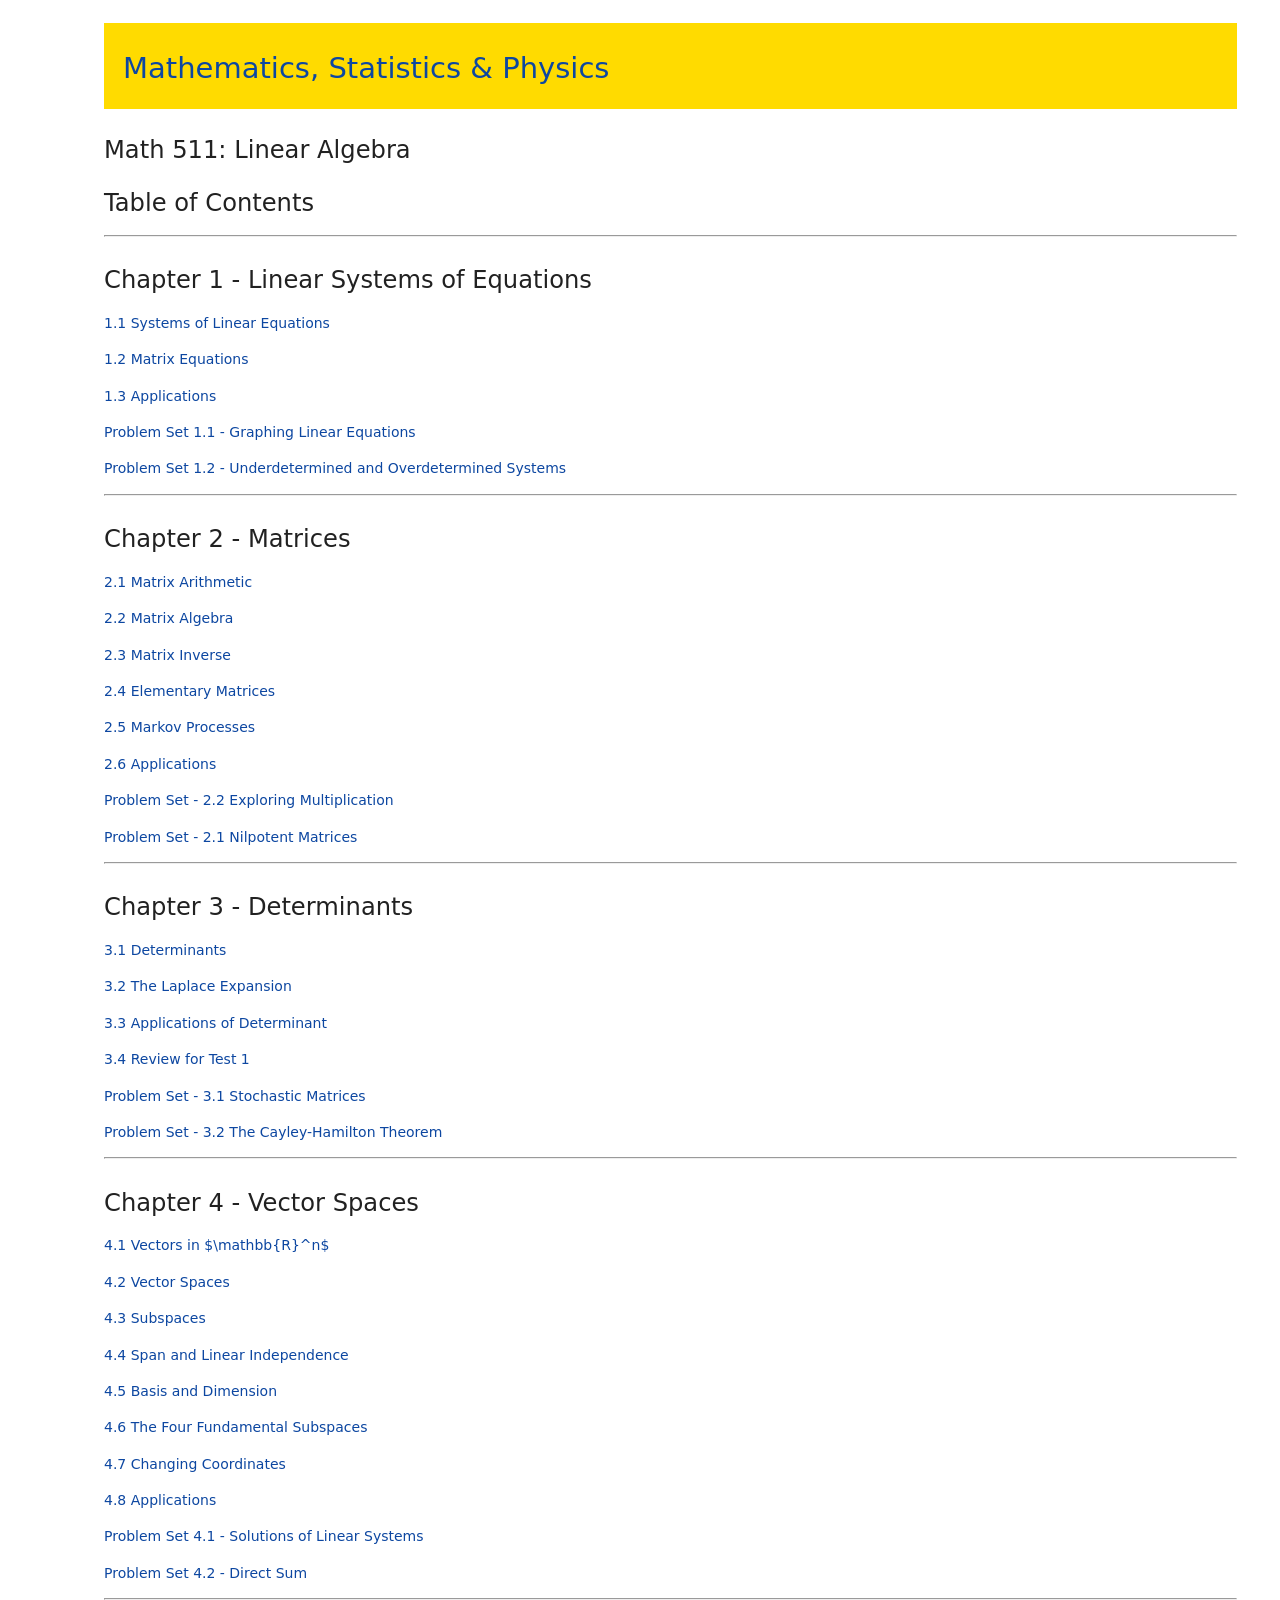
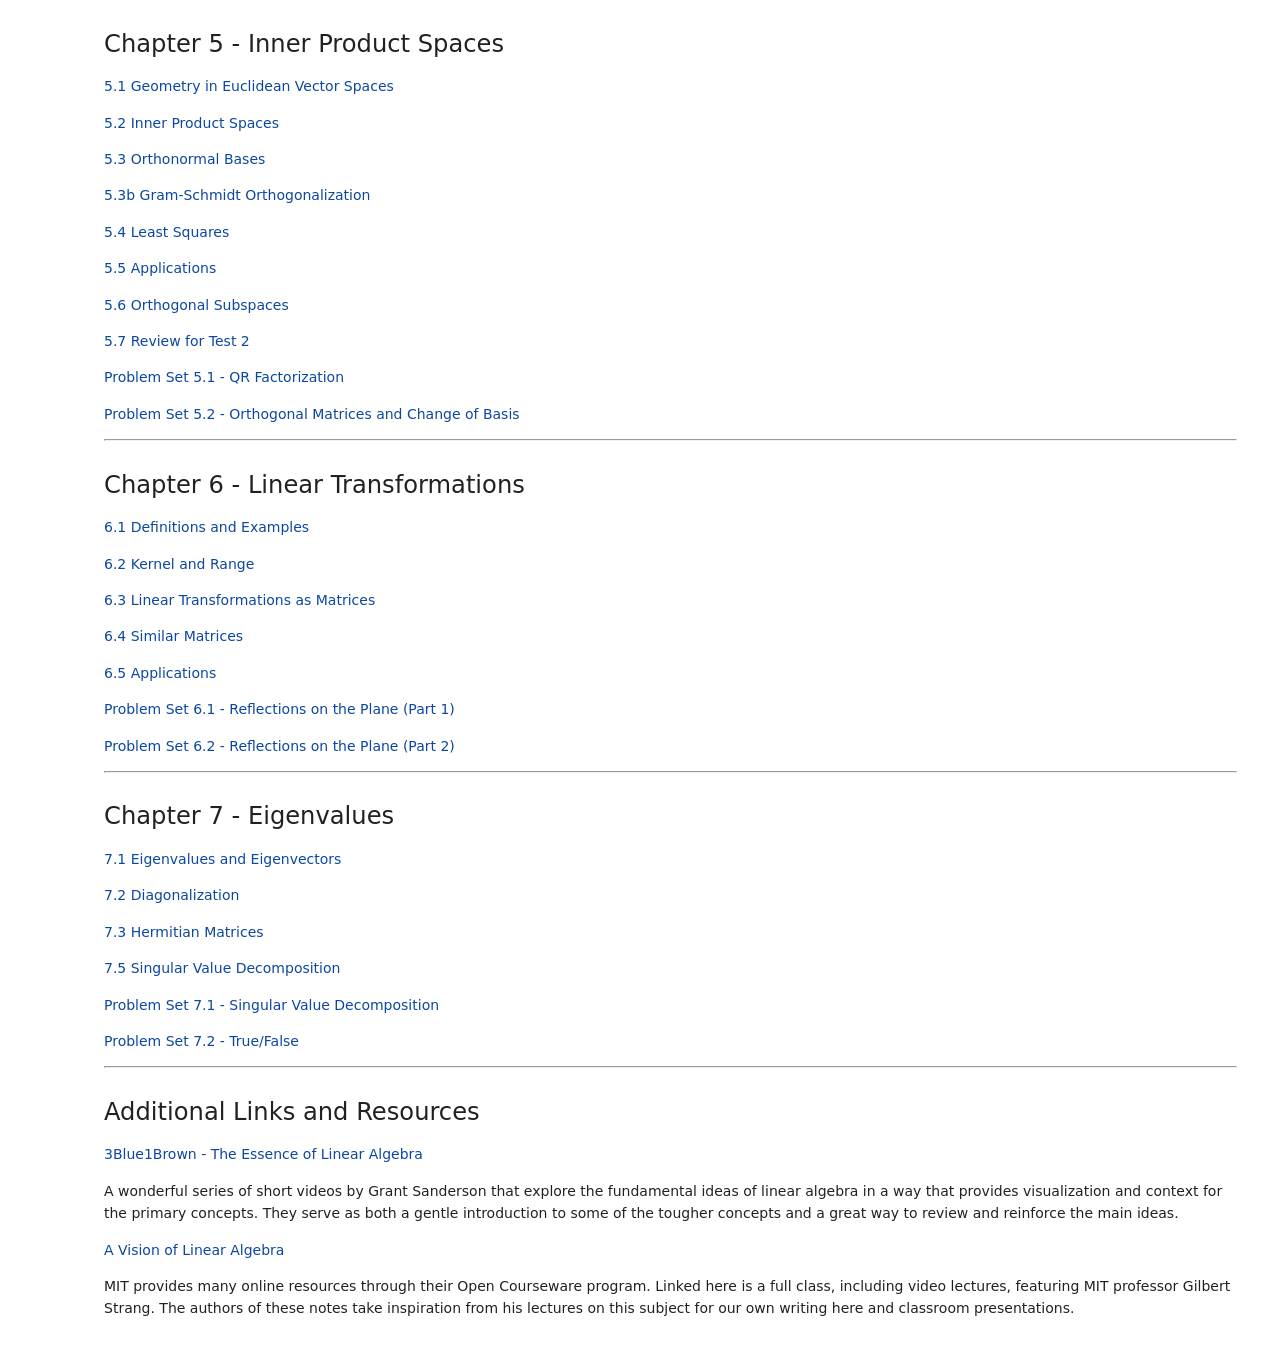
==== commit 89189500: "Update TOC link errors" ====
--- a/index.html
+++ b/index.html
@@ -7873,11 +7873,11 @@
 </div>
 <div class="jp-InputArea jp-Cell-inputArea"><div class="jp-InputPrompt jp-InputArea-prompt">
 </div><div class="jp-RenderedHTMLCommon jp-RenderedMarkdown jp-MarkdownOutput" data-mime-type="text/markdown">
-<h2 id="Chapter-1---Linear-Systems-of-Equations">Chapter 1 - Linear Systems of Equations<a class="anchor-link" href="#Chapter-1---Linear-Systems-of-Equations">¶</a></h2><p><a href="./ch1/1/SystemsOfLinearEquations.html">1.1 Systems of Linear Equations</a></p>
-<p><a href="./ch1/2/MatrixEquations.html">1.2 Matrix Equations</a></p>
-<p><a href="./ch1/3/Applications.html">1.3 Applications</a></p>
-<p><a href="./ch1/p1/GraphingLinearEquations.html">P1 Graphing Linear Equations</a></p>
-<p><a href="./ch1/p2/UnderdeterminedAndOverdeterminedSystems.html">P2 Underdetermined and Overdetermined Systems</a></p>
+<h2 id="Chapter-1---Linear-Systems-of-Equations">Chapter 1 - Linear Systems of Equations<a class="anchor-link" href="#Chapter-1---Linear-Systems-of-Equations">¶</a></h2><p><a href="https://courses.math.wichita.edu/math511/ch1/1/SystemsOfLinearEquations.html">1.1 Systems of Linear Equations</a></p>
+<p><a href="https://courses.math.wichita.edu/math511/ch1/2/MatrixEquations.html">1.2 Matrix Equations</a></p>
+<p><a href="https://courses.math.wichita.edu/math511/ch1/3/Applications.html">1.3 Applications</a></p>
+<p><a href="https://courses.math.wichita.edu/math511/ch1/p1/GraphingLinearEquations.html">Problem Set 1.1 - Graphing Linear Equations</a></p>
+<p><a href="https://courses.math.wichita.edu/math511/ch1/p2/UnderdeterminedAndOverdeterminedSystems.html">Problem Set 1.2 - Underdetermined and Overdetermined Systems</a></p>
 <hr/>
 </div>
 </div>
@@ -7889,14 +7889,14 @@
 </div>
 <div class="jp-InputArea jp-Cell-inputArea"><div class="jp-InputPrompt jp-InputArea-prompt">
 </div><div class="jp-RenderedHTMLCommon jp-RenderedMarkdown jp-MarkdownOutput" data-mime-type="text/markdown">
-<h2 id="Chapter-2---Matrices">Chapter 2 - Matrices<a class="anchor-link" href="#Chapter-2---Matrices">¶</a></h2><p><a href="./ch2/1/MatrixArithmetic.html">2.1 Matrix Arithmetic</a></p>
-<p><a href="./ch2/2/MatrixAlgebra.html">2.2 Matrix Algebra</a></p>
-<p><a href="./ch2/3/MatrixInverse.html">2.3 Matrix Inverse</a></p>
-<p><a href="./ch2/4/ElementaryMatrices.html">2.4 Elementary Matrices</a></p>
-<p><a href="./ch2/5/MarkovChains.html">2.5 Markov Processes</a></p>
-<p><a href="./ch2/6/Applications.html">2.6 Applications</a></p>
-<p><a href="./ch2/p3/ExploringMultiplication.html">P3 Exploring Multiplication</a></p>
-<p><a href="./ch2/p4/NilpotentMatrices.html">P4 Nilpotent Matrices</a></p>
+<h2 id="Chapter-2---Matrices">Chapter 2 - Matrices<a class="anchor-link" href="#Chapter-2---Matrices">¶</a></h2><p><a href="https://courses.math.wichita.edu/math511/ch2/1/MatrixArithmetic.html">2.1 Matrix Arithmetic</a></p>
+<p><a href="https://courses.math.wichita.edu/math511/ch2/2/MatrixAlgebra.html">2.2 Matrix Algebra</a></p>
+<p><a href="https://courses.math.wichita.edu/math511/ch2/3/MatrixInverse.html">2.3 Matrix Inverse</a></p>
+<p><a href="https://courses.math.wichita.edu/math511/ch2/4/ElementaryMatrices.html">2.4 Elementary Matrices</a></p>
+<p><a href="https://courses.math.wichita.edu/math511/ch2/5/MarkovChains.html">2.5 Markov Processes</a></p>
+<p><a href="https://courses.math.wichita.edu/math511/ch2/6/Applications.html">2.6 Applications</a></p>
+<p><a href="https://courses.math.wichita.edu/math511/ch2/p3/ExploringMultiplication_Sales.html">Problem Set - 2.2 Exploring Multiplication</a></p>
+<p><a href="https://courses.math.wichita.edu/math511/ch2/p4/NilpotentMatrices.html">Problem Set - 2.1 Nilpotent Matrices</a></p>
 <hr/>
 </div>
 </div>
@@ -7908,12 +7908,12 @@
 </div>
 <div class="jp-InputArea jp-Cell-inputArea"><div class="jp-InputPrompt jp-InputArea-prompt">
 </div><div class="jp-RenderedHTMLCommon jp-RenderedMarkdown jp-MarkdownOutput" data-mime-type="text/markdown">
-<h2 id="Chapter-3---Determinants">Chapter 3 - Determinants<a class="anchor-link" href="#Chapter-3---Determinants">¶</a></h2><p><a href="./ch3/1/Determinants.html">3.1 Determinants</a></p>
-<p><a href="./ch3/2/LaplaceExpansion.html">3.2 The Laplace Expansion</a></p>
-<p><a href="./ch3/3/ApplicationsOfDeterminant.html">3.3 Applications of Determinant</a></p>
-<p><a href="./ch3/4/ReviewForFirstTest.html">3.4 Review for Test 1</a></p>
-<p><a href="./ch3/p5/StochasticMatrices.html">P5 Stochastic Matrices</a></p>
-<p><a href="./ch3/p6/TheCaleyHamiltonTheorem.html">P6 The Cayley-Hamilton Theorem</a></p>
+<h2 id="Chapter-3---Determinants">Chapter 3 - Determinants<a class="anchor-link" href="#Chapter-3---Determinants">¶</a></h2><p><a href="https://courses.math.wichita.edu/math511/ch3/1/Determinants.html">3.1 Determinants</a></p>
+<p><a href="https://courses.math.wichita.edu/math511/ch3/2/LaplaceExpansion.html">3.2 The Laplace Expansion</a></p>
+<p><a href="https://courses.math.wichita.edu/math511/ch3/3/ApplicationsOfDeterminant.html">3.3 Applications of Determinant</a></p>
+<p><a href="https://courses.math.wichita.edu/math511/ch3/4/ReviewForFirstTest.html">3.4 Review for Test 1</a></p>
+<p><a href="https://courses.math.wichita.edu/math511/ch3/p5/StochasticMatrices.html">Problem Set - 3.1 Stochastic Matrices</a></p>
+<p><a href="https://courses.math.wichita.edu/math511/ch3/p6/TheCaleyHamiltonTheorem.html">Problem Set - 3.2 The Cayley-Hamilton Theorem</a></p>
 <hr/>
 </div>
 </div>
@@ -7925,16 +7925,16 @@
 </div>
 <div class="jp-InputArea jp-Cell-inputArea"><div class="jp-InputPrompt jp-InputArea-prompt">
 </div><div class="jp-RenderedHTMLCommon jp-RenderedMarkdown jp-MarkdownOutput" data-mime-type="text/markdown">
-<h2 id="Chapter-4---Vector-Spaces">Chapter 4 - Vector Spaces<a class="anchor-link" href="#Chapter-4---Vector-Spaces">¶</a></h2><p><a href="./ch4/1/VectorsInRn.html">4.1 Vectors in $\mathbb{R}^n$</a></p>
-<p><a href="./ch4/2/VectorSpaces.html">4.2 Vector Spaces</a></p>
-<p><a href="./ch4/3/Subspaces.html">4.3 Subspaces</a></p>
-<p><a href="./ch4/4/LinearIndependence.html">4.4 Span and Linear Independence</a></p>
-<p><a href="./ch4/5/BasisAndDimension.html">4.5 Basis and Dimension</a></p>
-<p><a href="./ch4/6/TheFourMainSubspaces.html">4.6 The Four Fundamental Subspaces</a></p>
-<p><a href="./ch4/7/ChangingCoordinates.html">4.7 Changing Coordinates</a></p>
-<p><a href="./ch4/8/Applications.html">4.8 Applications</a></p>
-<p><a href="./ch4/p7/SolutionsOfLinearSystems.html">P7 Solutions of Linear Systems</a></p>
-<p><a href="./ch4/p8/DirectSum.html">P8 Direct Sum</a></p>
+<h2 id="Chapter-4---Vector-Spaces">Chapter 4 - Vector Spaces<a class="anchor-link" href="#Chapter-4---Vector-Spaces">¶</a></h2><p><a href="https://courses.math.wichita.edu/math511/ch4/1/VectorsInRn.html">4.1 Vectors in $\mathbb{R}^n$</a></p>
+<p><a href="https://courses.math.wichita.edu/math511/ch4/2/VectorSpaces.html">4.2 Vector Spaces</a></p>
+<p><a href="https://courses.math.wichita.edu/math511/ch4/3/Subspaces.html">4.3 Subspaces</a></p>
+<p><a href="https://courses.math.wichita.edu/math511/ch4/4/LinearIndependence.html">4.4 Span and Linear Independence</a></p>
+<p><a href="https://courses.math.wichita.edu/math511/ch4/5/BasisAndDimension.html">4.5 Basis and Dimension</a></p>
+<p><a href="https://courses.math.wichita.edu/math511/ch4/6/TheFourMainSubspaces.html">4.6 The Four Fundamental Subspaces</a></p>
+<p><a href="https://courses.math.wichita.edu/math511/ch4/7/ChangingCoordinates.html">4.7 Changing Coordinates</a></p>
+<p><a href="https://courses.math.wichita.edu/math511/ch4/8/Applications.html">4.8 Applications</a></p>
+<p><a href="https://courses.math.wichita.edu/math511/ch4/p7/SolutionsOfLinearSystems.html">Problem Set 4.1 - Solutions of Linear Systems</a></p>
+<p><a href="https://courses.math.wichita.edu/math511/ch4/p8/DirectSum.html">Problem Set 4.2 - Direct Sum</a></p>
 <hr/>
 </div>
 </div>
@@ -7946,16 +7946,16 @@
 </div>
 <div class="jp-InputArea jp-Cell-inputArea"><div class="jp-InputPrompt jp-InputArea-prompt">
 </div><div class="jp-RenderedHTMLCommon jp-RenderedMarkdown jp-MarkdownOutput" data-mime-type="text/markdown">
-<h2 id="Chapter-5---Inner-Product-Spaces">Chapter 5 - Inner Product Spaces<a class="anchor-link" href="#Chapter-5---Inner-Product-Spaces">¶</a></h2><p><a href="./ch5/1/Orthogonality.html">5.1 Geometry in Euclidean Vector Spaces</a></p>
-<p><a href="./ch5/2/InnerProductSpaces.html">5.2 Inner Product Spaces</a></p>
-<p><a href="./ch5/3/OrthonormalBases.html">5.3 Orthonormal Bases</a></p>
-<p><a href="./ch5/3b/Orthogonalization.html">5.3b Gram-Schmidt Orthogonalization</a></p>
-<p><a href="./ch5/4/LeastSquares.html">5.4 Least Squares</a></p>
-<p><a href="./ch5/5/Applications.html">5.5 Applications</a></p>
-<p><a href="./ch5/6/OrthogonalSubspaces.html">5.6 Orthogonal Subspaces</a></p>
-<p><a href="./ch5/7/ReviewForSecondTest.html">5.7 Review for Test 2</a></p>
-<p><a href="./ch5/p9/QRFactorization.html">P9 QR Factorization</a></p>
-<p><a href="./ch5/p10/OrthogonalMatricesAndChangeofBasis.html">P10 Orthogonal Matrices and Change of Basis</a></p>
+<h2 id="Chapter-5---Inner-Product-Spaces">Chapter 5 - Inner Product Spaces<a class="anchor-link" href="#Chapter-5---Inner-Product-Spaces">¶</a></h2><p><a href="https://courses.math.wichita.edu/math511/ch5/1/Orthogonality.html">5.1 Geometry in Euclidean Vector Spaces</a></p>
+<p><a href="https://courses.math.wichita.edu/math511/ch5/2/InnerProductSpaces.html">5.2 Inner Product Spaces</a></p>
+<p><a href="https://courses.math.wichita.edu/math511/ch5/3/OrthonormalBases.html">5.3 Orthonormal Bases</a></p>
+<p><a href="https://courses.math.wichita.edu/math511/ch5/3b/Orthogonalization.html">5.3b Gram-Schmidt Orthogonalization</a></p>
+<p><a href="https://courses.math.wichita.edu/math511/ch5/4/LeastSquares.html">5.4 Least Squares</a></p>
+<p><a href="https://courses.math.wichita.edu/math511/ch5/5/Applications.html">5.5 Applications</a></p>
+<p><a href="https://courses.math.wichita.edu/math511/ch5/6/OrthogonalSubspaces.html">5.6 Orthogonal Subspaces</a></p>
+<p><a href="https://courses.math.wichita.edu/math511/ch5/7/ReviewForSecondTest.html">5.7 Review for Test 2</a></p>
+<p><a href="https://courses.math.wichita.edu/math511/ch5/p9/QRFactorization.html">Problem Set 5.1 - QR Factorization</a></p>
+<p><a href="https://courses.math.wichita.edu/math511/ch5/p10/OrthogonalMatricesAndChangeofBasis.html">Problem Set 5.2 - Orthogonal Matrices and Change of Basis</a></p>
 <hr/>
 </div>
 </div>
@@ -7967,13 +7967,13 @@
 </div>
 <div class="jp-InputArea jp-Cell-inputArea"><div class="jp-InputPrompt jp-InputArea-prompt">
 </div><div class="jp-RenderedHTMLCommon jp-RenderedMarkdown jp-MarkdownOutput" data-mime-type="text/markdown">
-<h2 id="Chapter-6---Linear-Transformations">Chapter 6 - Linear Transformations<a class="anchor-link" href="#Chapter-6---Linear-Transformations">¶</a></h2><p><a href="./ch6/1/DefinitionAndExamples.html">6.1 Definitions and Examples</a></p>
-<p><a href="./ch6/2/KernelAndRange.html">6.2 Kernel and Range</a></p>
-<p><a href="./ch6/3/LinearTransformationsAsMatrices.html">6.3 Linear Transformations as Matrices</a></p>
-<p><a href="./ch6/4/SimilarMatrices.html">6.4 Similar Matrices</a></p>
-<p><a href="./ch6/5/Applications.html">6.5 Applications</a></p>
-<p><a href="./ch6/p11/ReflectionsInR2Part1.html">P11 Reflections on the Plane (Part 1)</a></p>
-<p><a href="./ch6/p12/ReflectionsInR2Part2.html">P12 Reflections on the Plane (Part 2)</a></p>
+<h2 id="Chapter-6---Linear-Transformations">Chapter 6 - Linear Transformations<a class="anchor-link" href="#Chapter-6---Linear-Transformations">¶</a></h2><p><a href="https://courses.math.wichita.edu/math511/ch6/1/DefinitionAndExamples.html">6.1 Definitions and Examples</a></p>
+<p><a href="https://courses.math.wichita.edu/math511/ch6/2/KernelAndRange.html">6.2 Kernel and Range</a></p>
+<p><a href="https://courses.math.wichita.edu/math511/ch6/3/LinearTransformationsAsMatrices.html">6.3 Linear Transformations as Matrices</a></p>
+<p><a href="https://courses.math.wichita.edu/math511/ch6/4/SimilarMatrices.html">6.4 Similar Matrices</a></p>
+<p><a href="https://courses.math.wichita.edu/math511/ch6/5/Applications.html">6.5 Applications</a></p>
+<p><a href="https://courses.math.wichita.edu/math511/ch6/p11/ReflectionsInR2Part1.html">Problem Set 6.1 - Reflections on the Plane (Part 1)</a></p>
+<p><a href="https://courses.math.wichita.edu/math511/ch6/p12/ReflectionsInR2Part2.html">Problem Set 6.2 - Reflections on the Plane (Part 2)</a></p>
 <hr/>
 </div>
 </div>
@@ -7985,12 +7985,12 @@
 </div>
 <div class="jp-InputArea jp-Cell-inputArea"><div class="jp-InputPrompt jp-InputArea-prompt">
 </div><div class="jp-RenderedHTMLCommon jp-RenderedMarkdown jp-MarkdownOutput" data-mime-type="text/markdown">
-<h2 id="Chapter-7---Eigenvalues">Chapter 7 - Eigenvalues<a class="anchor-link" href="#Chapter-7---Eigenvalues">¶</a></h2><p><a href="./ch7/1/EigenvaluesAndEigenvectors.html">7.1 Eigenvalues and Eigenvectors</a></p>
-<p><a href="./ch7/2/Diagonalization.html">7.2 Diagonalization</a></p>
-<p><a href="./ch7/3/HermitianMatrices.html">7.3 Hermitian Matrices</a></p>
-<p><a href="./ch7/5/SingularValueDecomposition.html">7.5 Singular Value Decomposition</a></p>
-<p><a href="./ch7/p13/SingularValueDecomposition.html">P13 Singular Value Decomposition</a></p>
-<p><a href="./ch7/p14/TrueFalse.html">P14 True/False</a></p>
+<h2 id="Chapter-7---Eigenvalues">Chapter 7 - Eigenvalues<a class="anchor-link" href="#Chapter-7---Eigenvalues">¶</a></h2><p><a href="https://courses.math.wichita.edu/math511/ch7/1/EigenvaluesAndEigenvectors.html">7.1 Eigenvalues and Eigenvectors</a></p>
+<p><a href="https://courses.math.wichita.edu/math511/ch7/2/Diagonalization.html">7.2 Diagonalization</a></p>
+<p><a href="https://courses.math.wichita.edu/math511/ch7/3/HermitianMatrices.html">7.3 Hermitian Matrices</a></p>
+<p><a href="https://courses.math.wichita.edu/math511/ch7/5/SingularValueDecomposition.html">7.5 Singular Value Decomposition</a></p>
+<p><a href="https://courses.math.wichita.edu/math511/ch7/p13/SingularValueDecomposition.html">Problem Set 7.1 - Singular Value Decomposition</a></p>
+<p><a href="https://courses.math.wichita.edu/math511/ch7/p14/TrueFalse.html">Problem Set 7.2 - True/False</a></p>
 <hr/>
 </div>
 </div>
